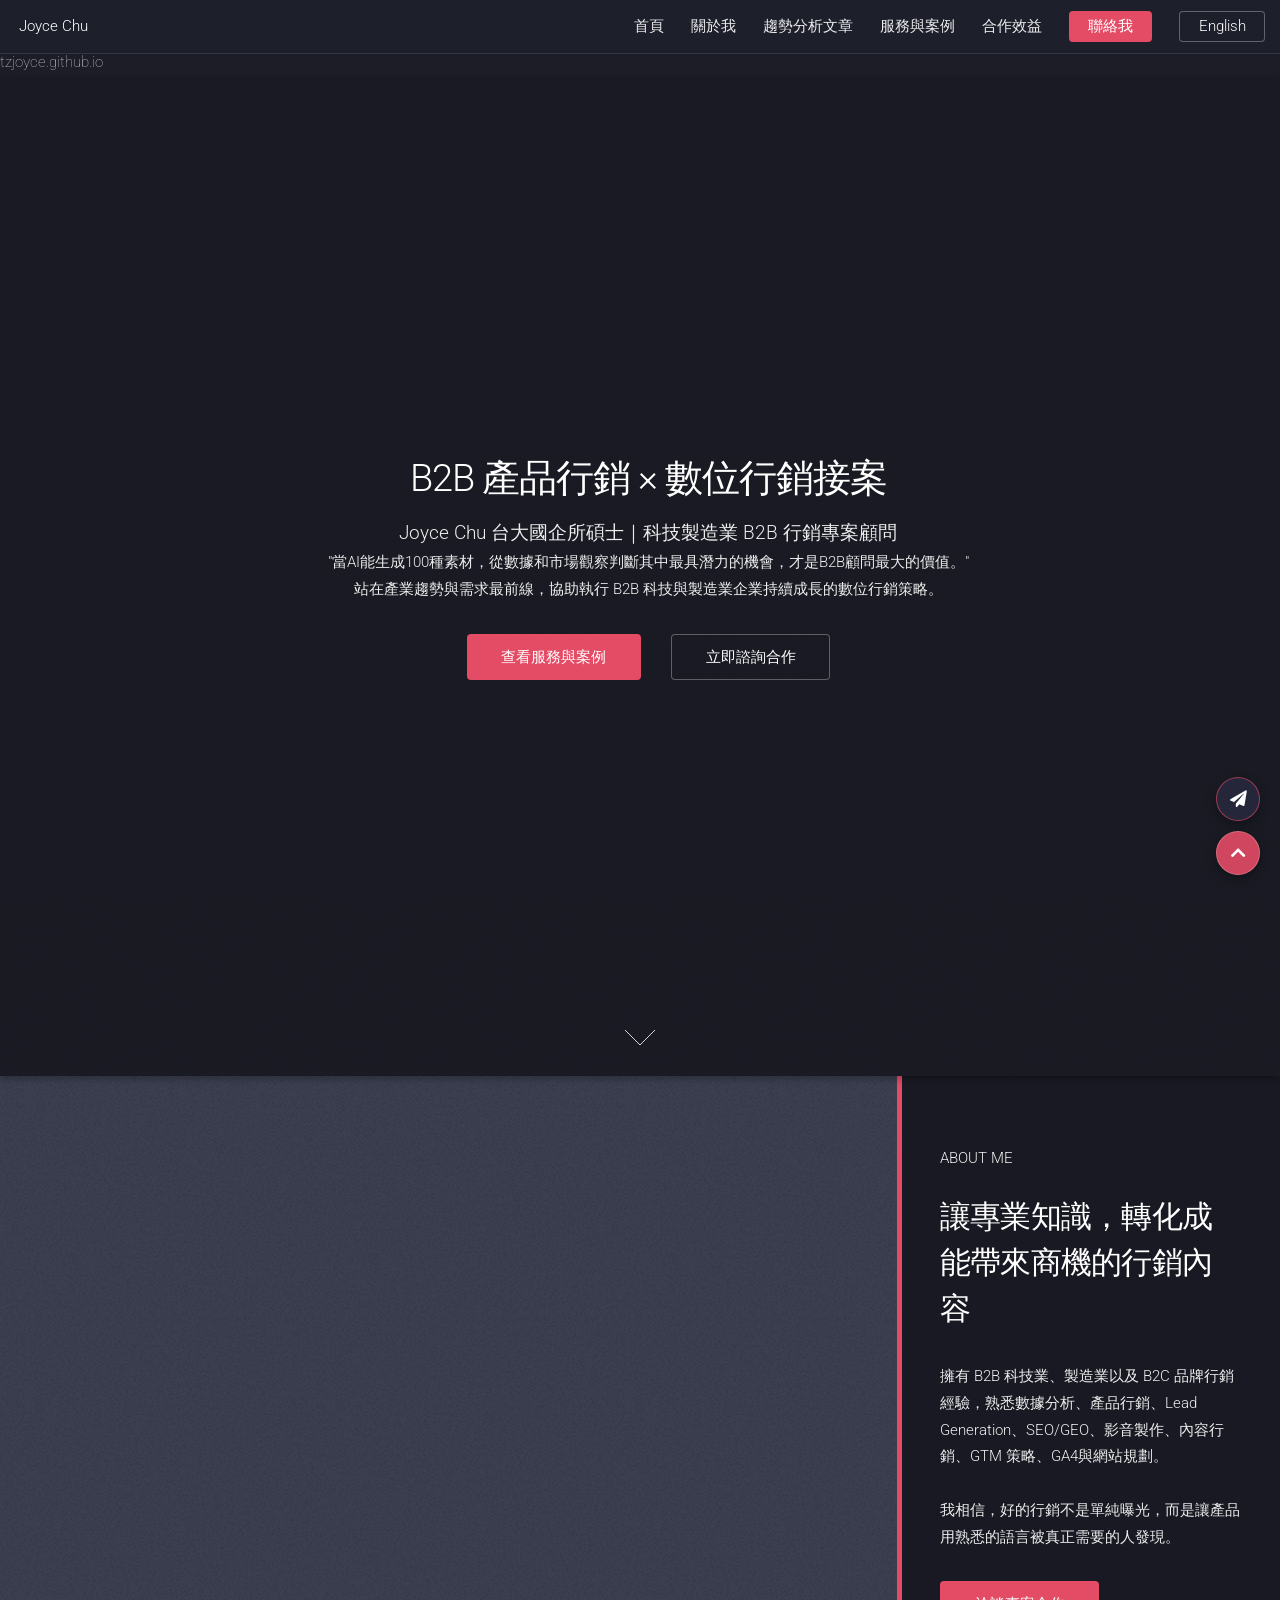
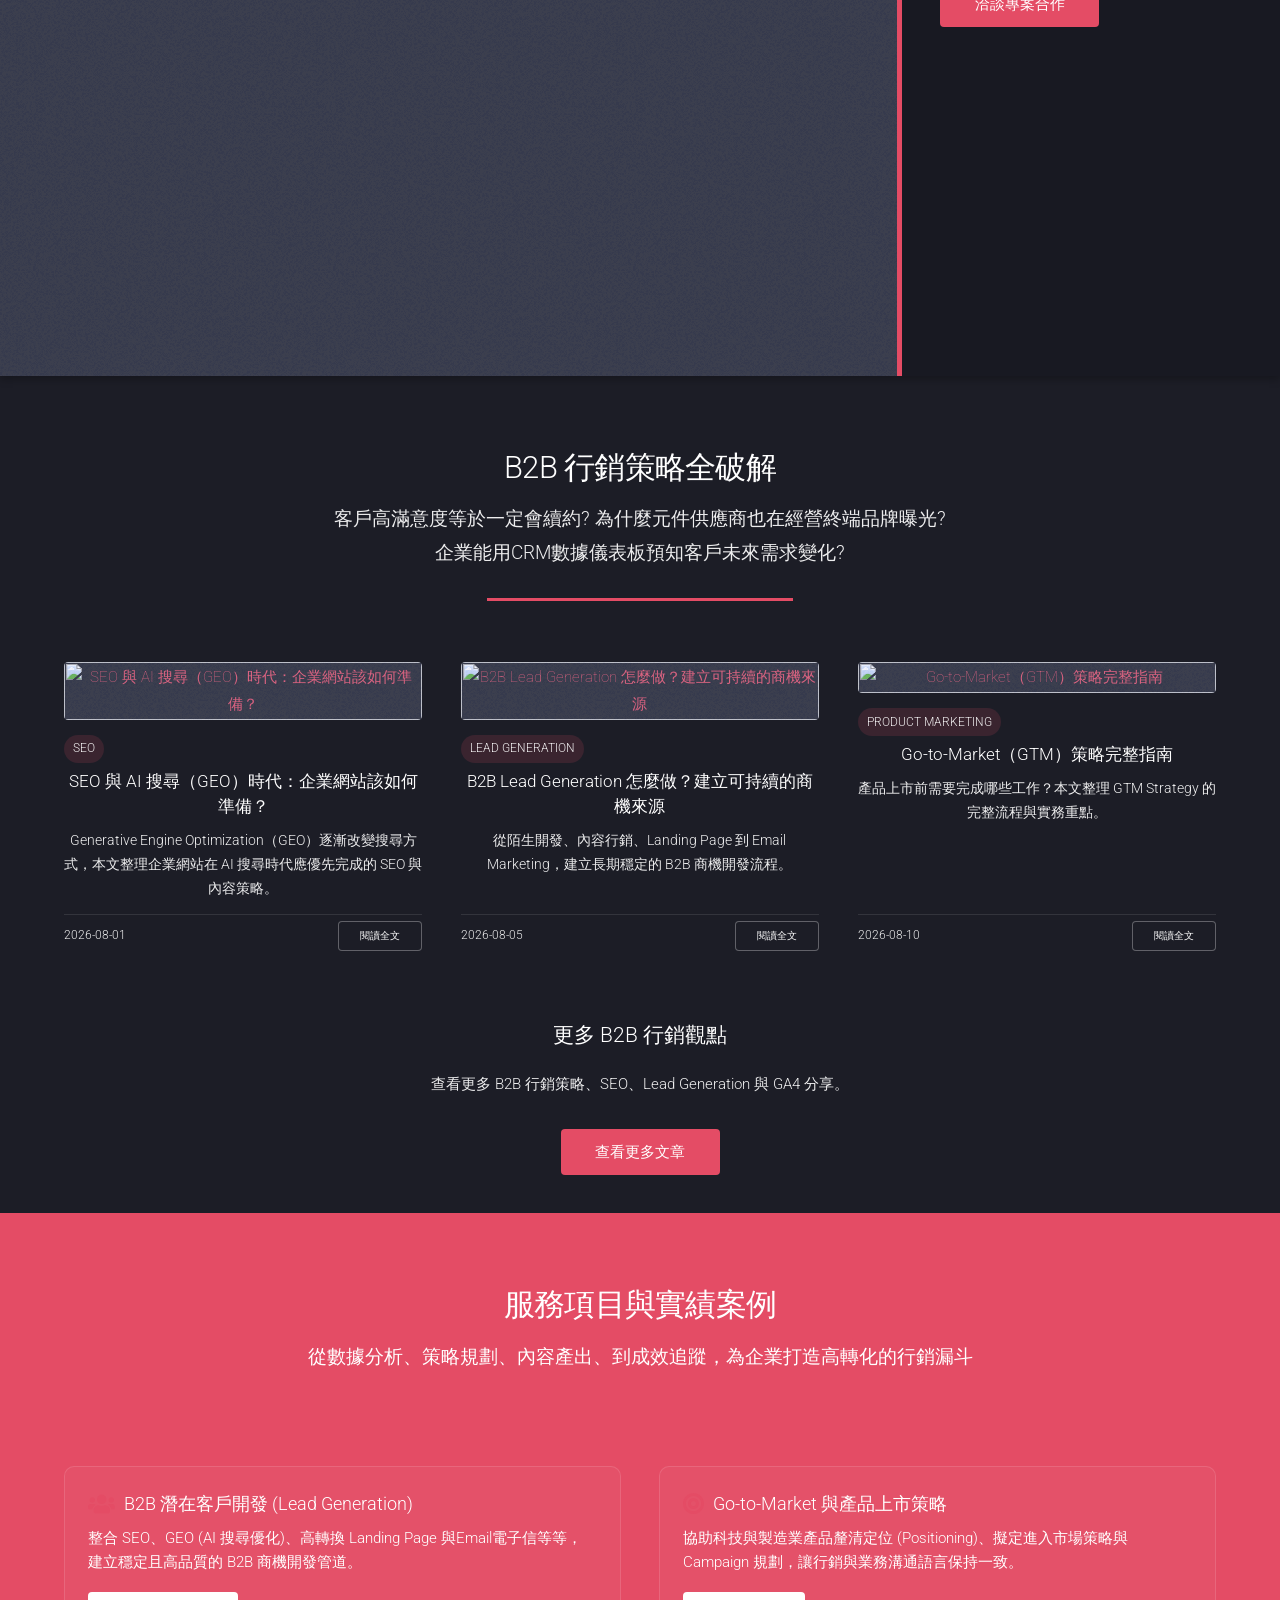
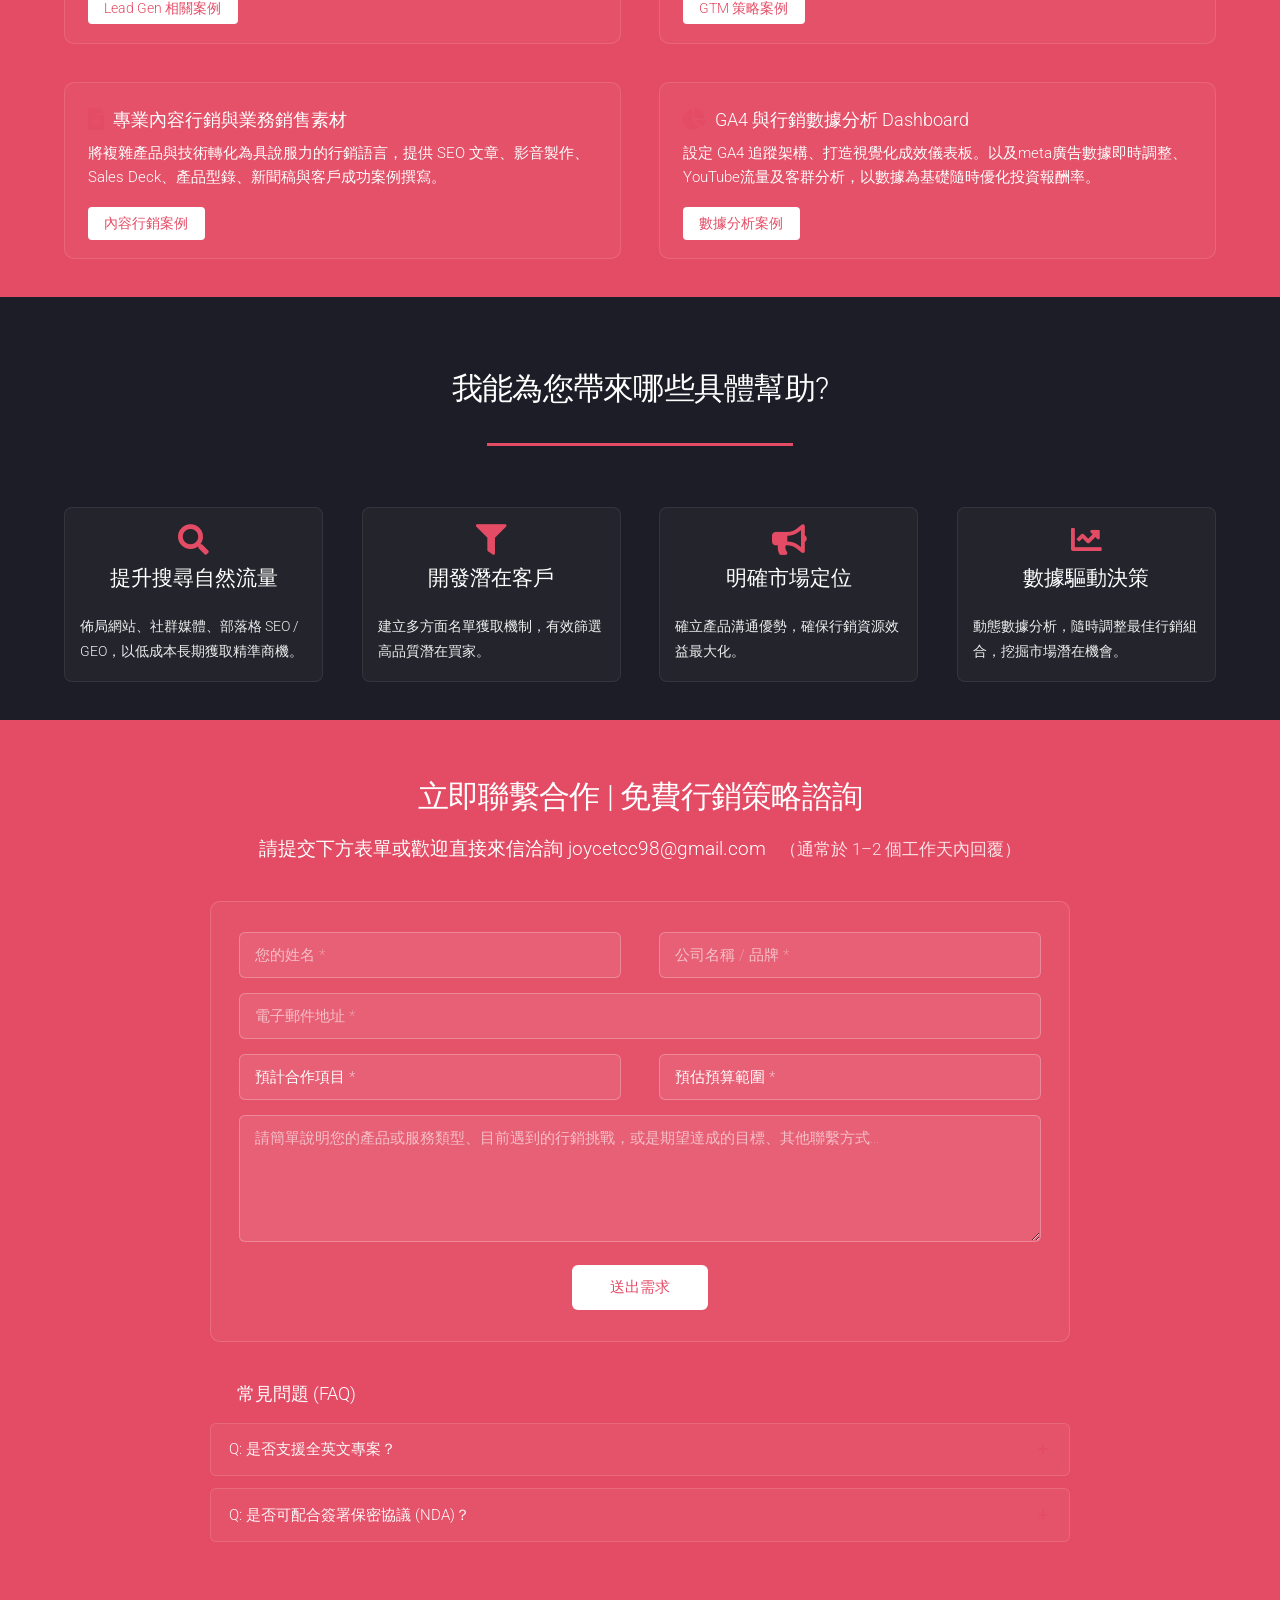
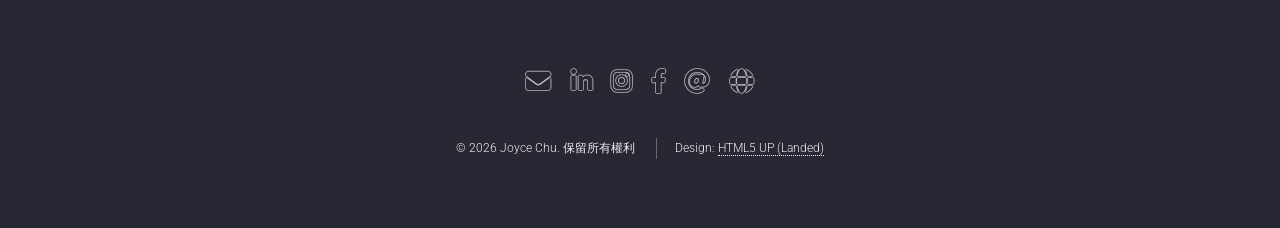
==== zh/index.html @ 7dc8539b "Change blog link text and comment description Updated navigation link text and comments in the HTML " ====
tzjoyce.github.io<!DOCTYPE HTML>
<!--
	Landed by HTML5 UP
	html5up.net | @ajlkn
	Free for personal and commercial use under the CCA 3.0 license (html5up.net/license)
-->
<html lang="zh-Hant">

<head>
	<title>Joyce Chu-B2B企業行銷接案｜Lead Generation 數位行銷｜SEO及GA數據分析</title>
	<meta charset="utf-8" />
	<meta name="viewport" content="width=device-width, initial-scale=1, user-scalable=no" />

	<!-- SEO -->
	<meta name="description" content="提供B2B企業行銷服務包含企業品牌行銷、產品數位行銷、數據分析、行銷策略顧問、專業影音製作、新聞稿撰寫、SEO、GEO(AI SEO)、內容行銷、潛在客戶開發、社群經營、廣告內容製作、Go-to-Market 策略等專案合作。"/>
	<meta name="keywords" content="B2B,企業行銷,B2B行銷,行銷接案,行銷發案,外包寫手,新聞稿撰寫,數位行銷,影音製作,品牌行銷,AI行銷,SEO,GEO,內容行銷,Lead Generation,潛在客戶開發,Go-to-Market,GTM,GA4,自由工作者"/>
	<meta name="author" content="Joyce Chu"/>
	<meta name="robots" content="index,follow"/>

	<!-- Canonical & Language -->
	<link rel="canonical" href="https://tzjoyce.github.io/zh/"/>
	<link rel="alternate" hreflang="zh-Hant" href="https://tzjoyce.github.io/zh/">
	<link rel="alternate" hreflang="en" href="https://tzjoyce.github.io/">
	<link rel="alternate" hreflang="x-default" href="https://tzjoyce.github.io/">

	<!-- Open Graph -->
	<meta property="og:type" content="website">
	<meta property="og:title" content="B2B企業行銷接案｜Joyce Chu">
	<meta property="og:description" content="多年B2B行銷經驗，協助科技與製造業企業透過SEO、內容行銷、Lead Generation及數據分析打造可持續成長策略。">
	<meta property="og:url" content="https://tzjoyce.github.io/zh/">
	<meta property="og:image" content="https://tzjoyce.github.io/images/og-image.jpg">
	<meta property="og:locale" content="zh_TW">

	<!-- Favicon -->
	<link rel="icon" type="image/png" href="../images/favicon.png">

	<!-- CSS -->
	<link rel="stylesheet" href="../assets/css/main.css" />
	<link rel="stylesheet" href="./blog/blog.css" />
	<noscript><link rel="stylesheet" href="../assets/css/noscript.css" /></noscript>

	<!-- 自訂樣式優化 -->
	<style>
		/* 1. Header & 手機版 TitleBar 固定置頂修復 */
		#header, #titleBar {
			position: fixed !important;
			top: 0 !important;
			left: 0 !important;
			width: 100% !important;
			z-index: 10000 !important;
			background: rgba(30, 32, 44, 0.96) !important;
			backdrop-filter: blur(8px);
			border-bottom: 1px solid rgba(255, 255, 255, 0.1);
		}
		body {
			padding-top: 3.2em;
		}

		/* 2. Hero (Banner) 頂部留白徹底修復與背景遮罩 */
		#banner {
			background-attachment: fixed;
			background-image: linear-gradient(rgba(30, 32, 44, 0.65), rgba(30, 32, 44, 0.65)), url('../images/banner.jpg');
			background-position: center center;
			background-size: cover;
			position: relative;
			padding: 3.5em 0 3em 0 !important;
			margin-top: 0 !important;
		}
		#banner .content {
			text-align: center !important;
			max-width: 900px;
			margin: 0 auto;
			position: relative;
			z-index: 2;
		}
		#banner .content header h2, 
		#banner .content header p, 
		#banner .content p {
			text-align: center !important;
		}
		#banner .actions {
			justify-content: center !important;
			display: flex;
			gap: 1em;
			margin-top: 1.5em;
		}

		/* 手機版 Hero 與按鈕適配 */
		@media screen and (max-width: 736px) {
			#banner {
				padding: 2.5em 1em 2em 1em !important;
				background-attachment: scroll;
			}
			#banner .actions {
				flex-direction: column;
				align-items: center;
				gap: 0.8em;
			}
			#banner .actions .button {
				width: 80% !important;
				max-width: 280px;
				padding: 0 1em !important;
				height: 2.8em !important;
				line-height: 2.8em !important;
				font-size: 0.9rem !important;
			}
		}

		/* 3. 服務案例卡片：維持緊湊佈局與原版質感 */
		.custom-service-card {
			background: rgba(255, 255, 255, 0.03);
			padding: 1.5em 1.5em 1.2em 1.5em;
			border-radius: 10px;
			border: 1px solid rgba(255, 255, 255, 0.12);
			height: 100%;
			display: flex;
			flex-direction: column;
			transition: transform 0.3s ease, border-color 0.3s ease, background 0.3s ease;
		}
		.custom-service-card:hover {
			border-color: rgba(228, 76, 101, 0.6);
			background: rgba(255, 255, 255, 0.06);
			transform: translateY(-3px);
		}
		.card-icon-header {
			display: flex;
			align-items: center;
			gap: 0.6em;
			margin-bottom: 0.5em;
		}
		.card-icon-header i {
			font-size: 1.4em;
			color: #e44c65;
		}
		.card-icon-header h3 {
			margin: 0;
			font-size: 1.2em;
			color: #ffffff;
		}
		.custom-service-card p {
			margin-bottom: 0.8em !important;
			font-size: 0.95em !important;
			line-height: 1.65 !important;
		}
		.custom-service-card .card-action-wrap {
			margin-top: auto;
			padding-top: 0.4em;
		}
		.custom-service-card .button.small {
			height: 2.4em !important;
			line-height: 2.4em !important;
			padding: 0 1.2em !important;
			font-size: 0.85rem !important;
			border-radius: 4px;
		}

		/* 合作效益卡片 */
		.outcome-item-card {
			padding: 1.2em 1em;
			border-radius: 8px;
			background: rgba(255, 255, 255, 0.03);
			border: 1px solid rgba(255, 255, 255, 0.08);
			height: 100%;
			transition: background 0.3s ease;
		}
		.outcome-item-card:hover {
			background: rgba(255, 255, 255, 0.06);
		}
		.outcome-item-card i.outcome-icon {
			font-size: 2em;
			color: #e44c65;
			display: inline-block;
			margin-bottom: 0.3em;
		}
		.outcome-item-card h3 {
			text-align: center; /* 標題維持置中 */
		}
		.outcome-item-card p {
			text-align: left !important; /* 說明文字改為靠左 */
			font-size: 0.9em !important;
			margin-bottom: 0 !important;
		}

		/* 4. 折衷方案：恢復原版字型質感，但提高白色對比度避免模糊 */
		p, li, span, small {
			color: rgba(255, 255, 255, 0.92) !important; /* 不失細緻度的清晰純白 */
			line-height: 1.75 !important;
			font-weight: 300 !important; /* 恢復原版優雅的纖細字體 */
		}

		/* 紅色區塊與按鈕內文 */
		.button.primary, 
		input[type="submit"].primary,
		.style2,
		.style2 p,
		.style2 li {
			color: #ffffff !important;
		}

		/* 表格與表單輸入框內文 */
		form input[type="text"],
		form input[type="email"],
		form select,
		form textarea,
		table td,
		table th {
			color: #ffffff !important;
			background: rgba(255, 255, 255, 0.08) !important;
			border: 1px solid rgba(255, 255, 255, 0.25) !important;
			font-size: 0.95rem !important;
			border-radius: 6px;
			padding: 0.6em 1em;
		}
		form input::placeholder,
		form textarea::placeholder {
			color: rgba(255, 255, 255, 0.6) !important;
		}
		form select option {
			background-color: #27293d !important;
			color: #ffffff !important;
		}

		@media screen and (max-width: 736px) {
			p, li {
				font-size: 0.98rem !important;
				color: rgba(255, 255, 255, 0.95) !important;
				line-height: 1.75 !important;
			}
		}

        /* 5. FAQ 手風琴樣式：問題細體，僅解答處獨佔「粗體」 */
		details.faq-accordion {
			background: rgba(255, 255, 255, 0.04);
			border: 1px solid rgba(255, 255, 255, 0.12);
			border-radius: 6px;
			margin-bottom: 0.8em;
			padding: 0.8em 1.2em;
			text-align: left;
			transition: background 0.3s ease;
		}
		details.faq-accordion[open] {
			background: rgba(255, 255, 255, 0.07);
			border-color: rgba(228, 76, 101, 0.5);
		}
		details.faq-accordion summary {
			font-weight: 300 !important; /* 修改點：改回 300 纖細體，保持優雅質感 */
			color: rgba(255, 255, 255, 0.95) !important;
			cursor: pointer;
			outline: none;
			list-style: none;
			display: flex;
			justify-content: space-between;
			align-items: center;
			font-size: 0.98em;
		}
		details.faq-accordion summary::-webkit-details-marker {
			display: none;
		}
		details.faq-accordion summary::after {
			content: "＋";
			color: #e44c65;
			font-weight: bold; /* 讓 ＋ 號維持清楚 */
			font-size: 1.1em;
			transition: transform 0.3s ease;
		}
		details.faq-accordion[open] summary::after {
			content: "－";
		}
		/* FAQ 解答：獨佔粗體與高清純白 */
		details.faq-accordion p {
			margin-top: 0.6em !important;
			margin-bottom: 0 !important;
			font-size: 0.93em !important;
			font-weight: 600 !important; /* 解答處維持粗體 */
			color: #ffffff !important; /* 完全純白加強對比 */
		}	

		/* 6. 浮動側邊按鈕 */
		.floating-btn-group {
			position: fixed;
			bottom: 25px;
			right: 20px;
			z-index: 9999;
			display: flex;
			flex-direction: column;
			gap: 10px;
		}
		.floating-btn {
			width: 44px;
			height: 44px;
			border-radius: 50%;
			background: rgba(228, 76, 101, 0.9);
			color: #ffffff !important;
			display: flex;
			align-items: center;
			justify-content: center;
			text-decoration: none !important;
			box-shadow: 0 4px 12px rgba(0, 0, 0, 0.3);
			transition: all 0.3s ease;
			border: 1px solid rgba(255, 255, 255, 0.2);
			font-size: 1.05rem;
		}
		.floating-btn:hover {
			background: #e44c65;
			transform: translateY(-3px);
			box-shadow: 0 6px 16px rgba(228, 76, 101, 0.5);
		}
		.floating-btn.contact-btn {
			background: rgba(39, 41, 61, 0.9);
			border-color: rgba(228, 76, 101, 0.6);
		}

		.form-submit-btn {
			height: 3em !important;
			line-height: 3em !important;
			padding: 0 2.5em !important;
			font-size: 0.95rem !important;
			border-radius: 6px !important;
		}
	</style>

	<!-- Schema -->
	<script type="application/ld+json">
	{
		"@context":"https://schema.org",
		"@type":"Person",
		"name":"Joyce Chu",
		"jobTitle":"B2B Digital Marketing Freelancer",
		"url":"https://tzjoyce.github.io",
		"sameAs":[
			"LinkedIn網址",
			"GitHub網址"
		],
		"knowsAbout":[
			"B2B Marketing", "Product Marketing", "SEO", "GEO", "Content Marketing", "Lead Generation", "Marketing Analytics", "Google Analytics 4", "Go-to-Market Strategy"
		]
	}
	</script>
</head>

<body class="is-preload landing">
	<div id="page-wrapper">

		<!-- 浮動側邊按鈕 (Top & 立即聯繫) -->
		<div class="floating-btn-group">
			<a href="#contact" class="floating-btn contact-btn scrolly" title="立即聯繫">
				<i class="icon solid fa-paper-plane"></i>
			</a>
			<a href="#banner" class="floating-btn scrolly" title="回到頂部">
				<i class="icon solid fa-chevron-up"></i>
			</a>
		</div>

		<!-- Header (固定置頂導覽列) -->
		<header id="header">
			<h1 id="logo"><a href="#banner">Joyce Chu</a></h1>
			<nav id="nav">
				<ul>
					<li><a href="#banner" class="scrolly">首頁</a></li>
					<li><a href="#about" class="scrolly">關於我</a></li>
					<li><a href="#blog" class="scrolly">趨勢分析文章</a></li>
					<li><a href="#services-portfolio" class="scrolly">服務與案例</a></li>
					<li><a href="#outcomes" class="scrolly">合作效益</a></li>
					<li><a href="#contact" class="scrolly button primary">聯絡我</a></li>
					<li><a href="../index.html" class="button alt">English</a></li>
				</ul>
			</nav>
		</header>

		<!-- Banner (Hero 區塊) -->
		<section id="banner">
			<div class="content">
				<header>
					<h2>B2B 產品行銷 × 數位行銷接案</h2>
					<p>Joyce Chu 台大國企所碩士｜科技製造業 B2B 行銷專案顧問</p>
				</header>
				<p>
					"當AI能生成100種素材，從數據和市場觀察判斷其中最具潛力的機會，才是B2B顧問最大的價值。"<br />
					站在產業趨勢與需求最前線，協助執行 B2B 科技與製造業企業持續成長的數位行銷策略。
				</p>
				<ul class="actions">
					<li><a href="#services-portfolio" class="button primary scrolly">查看服務與案例</a></li>
					<li><a href="#contact" class="button scrolly">立即諮詢合作</a></li>
				</ul>
			</div>
			<a href="#about" class="goto-next scrolly">Next</a>
		</section>

		<!-- 1. 關於我 (About) -->
		<section id="about" class="spotlight style1 right">
			<span class="image fit main"><img src="../images/pic01.jpg" alt="Joyce Chu" /></span>
			<div class="content">
				<header>
					<p>ABOUT ME</p>
					<h2>讓專業知識，轉化成能帶來商機的行銷內容</h2>
				</header>
				<p>
					擁有 B2B 科技業、製造業以及 B2C 品牌行銷經驗，熟悉數據分析、產品行銷、Lead Generation、SEO/GEO、影音製作、內容行銷、GTM 策略、GA4與網站規劃。<br /><br />
					我相信，好的行銷不是單純曝光，而是讓產品用熟悉的語言被真正需要的人發現。
				</p>
				<ul class="actions">
					<li><a href="#contact" class="button primary scrolly">洽談專案合作</a></li>
				</ul>
			</div>
		</section>

		<!-- 2. B2B 行銷策略全破解 (Blog / 趨勢分析文章) -->
		<section id="blog" class="wrapper style1 special fade-up">
			<div class="container">
				<header class="major">
					<h2>B2B 行銷策略全破解</h2>
					<p>客戶高滿意度等於一定會續約? 為什麼元件供應商也在經營終端品牌曝光? </br>
					   企業能用CRM數據儀表板預知客戶未來需求變化?</p>
				</header>
				<div class="row gtr-uniform" id="homepageBlog"></div>
			</div>
		</section>

		<!-- 3. 服務項目與作品案例 -->
		<section id="services-portfolio" class="wrapper style2 fade-up">
			<div class="container">
				<header class="major special">
					<h2>服務項目與實績案例</h2>
					<p>從數據分析、策略規劃、內容產出、到成效追蹤，為企業打造高轉化的行銷漏斗</p>
				</header>
				<div class="row gtr-uniform">
					
					<div class="col-6 col-12-medium">
						<div class="custom-service-card">
							<div class="card-icon-header">
								<i class="icon solid fa-users"></i>
								<h3><strong>B2B 潛在客戶開發 (Lead Generation)</strong></h3>
							</div>
							<p>整合 SEO、GEO (AI 搜尋優化)、高轉換 Landing Page 與Email電子信等等，建立穩定且高品質的 B2B 商機開發管道。</p>
							<div class="card-action-wrap">
								<a href="portfolio-lead-gen.html" target="_blank" class="button primary small">Lead Gen 相關案例</a>
							</div>
						</div>
					</div>

					<div class="col-6 col-12-medium">
						<div class="custom-service-card">
							<div class="card-icon-header">
								<i class="icon solid fa-bullseye"></i>
								<h3><strong>Go-to-Market 與產品上市策略</strong></h3>
							</div>
							<p>協助科技與製造業產品釐清定位 (Positioning)、擬定進入市場策略與 Campaign 規劃，讓行銷與業務溝通語言保持一致。</p>
							<div class="card-action-wrap">
								<a href="portfolio-gtm.html" target="_blank" class="button primary small">GTM 策略案例</a>
							</div>
						</div>
					</div>

					<div class="col-6 col-12-medium">
						<div class="custom-service-card">
							<div class="card-icon-header">
								<i class="icon solid fa-file-alt"></i>
								<h3><strong>專業內容行銷與業務銷售素材</strong></h3>
							</div>
							<p>將複雜產品與技術轉化為具說服力的行銷語言，提供 SEO 文章、影音製作、Sales Deck、產品型錄、新聞稿與客戶成功案例撰寫。</p>
							<div class="card-action-wrap">
								<a href="portfolio-content-marketing.html" target="_blank" class="button primary small">內容行銷案例</a>
							</div>
						</div>
					</div>

					<div class="col-6 col-12-medium">
						<div class="custom-service-card">
							<div class="card-icon-header">
								<i class="icon solid fa-chart-pie"></i>
								<h3><strong>GA4 與行銷數據分析 Dashboard</strong></h3>
							</div>
							<p>設定 GA4 追蹤架構、打造視覺化成效儀表板。以及meta廣告數據即時調整、YouTube流量及客群分析，以數據為基礎隨時優化投資報酬率。</p>
							<div class="card-action-wrap">
								<a href="portfolio-analytics.html" target="_blank" class="button primary small">數據分析案例</a>
							</div>
						</div>
					</div>

				</div>
			</div>
		</section>

		<!-- 4. 合作效益 -->
		<section id="outcomes" class="wrapper style1 special fade-up">
			<div class="container">
				<header class="major">
					<h2>我能為您帶來哪些具體幫助?</h2>
				</header>
				<div class="row gtr-uniform">
					<div class="col-3 col-6-medium col-12-xsmall">
						<div class="outcome-item-card">
							<i class="icon solid fa-search outcome-icon"></i>
							<h3>提升搜尋自然流量</h3>
							<p>佈局網站、社群媒體、部落格 SEO / GEO，以低成本長期獲取精準商機。</p>
						</div>
					</div>
					<div class="col-3 col-6-medium col-12-xsmall">
						<div class="outcome-item-card">
							<i class="icon solid fa-filter outcome-icon"></i>
							<h3>開發潛在客戶</h3>
							<p>建立多方面名單獲取機制，有效篩選高品質潛在買家。</p>
						</div>
					</div>
					<div class="col-3 col-6-medium col-12-xsmall">
						<div class="outcome-item-card">
							<i class="icon solid fa-bullhorn outcome-icon"></i>
							<h3>明確市場定位</h3>
							<p>確立產品溝通優勢，確保行銷資源效益最大化。</p>
						</div>
					</div>
					<div class="col-3 col-6-medium col-12-xsmall">
						<div class="outcome-item-card">
							<i class="icon solid fa-chart-line outcome-icon"></i>
							<h3>數據驅動決策</h3>
							<p>動態數據分析，隨時調整最佳行銷組合，挖掘市場潛在機會。</p>
						</div>
					</div>
				</div>
			</div>
		</section>

		<!-- 5. 聯絡我 (Contact) -->
		<section id="contact" class="wrapper style2 special fade-up" style="padding: 3.5em 0 3em 0;">
			<div class="container" style="max-width: 860px;">
				<header class="major" style="margin-bottom: 1.5em;">
					<h2>立即聯繫合作 | 免費行銷策略諮詢</h2>
					<p style="margin-bottom: 0.5em;">
						請提交下方表單或歡迎直接來信洽詢 joycetcc98@gmail.com</a>
						<span style="font-size: 0.88em; opacity: 0.9; display: inline-block; margin-left: 0.5em;">（通常於 1–2 個工作天內回覆）</span>
					</p>
				</header>

				<!-- 主要表單區域 -->
				<div class="box" style="background: rgba(255, 255, 255, 0.04); border: 1px solid rgba(255, 255, 255, 0.15); padding: 2em 1.8em; border-radius: 10px; text-align: left; margin-bottom: 2.5em;">
					
					<form action="https://formspree.io/f/maeweleq" method="POST">
						<input type="hidden" name="_next" value="https://tzjoyce.github.io/zh/thank-you.html">
						<input type="hidden" name="_subject" value="Website Inquiry - Joyce Chu">
						<input type="text" name="_gotcha" style="display:none">

						<div class="row gtr-uniform" style="margin-top: -1em;">
							
							<div class="col-6 col-12-xsmall" style="padding-top: 1em;">
								<input type="text" name="name" id="name" placeholder="您的姓名 *" required />
							</div>
							<div class="col-6 col-12-xsmall" style="padding-top: 1em;">
								<input type="text" name="Company" id="Company" placeholder="公司名稱 / 品牌 *" required />
							</div>
							<div class="col-12" style="padding-top: 1em;">
								<input type="email" name="email" id="email" placeholder="電子郵件地址 *" required />
							</div>

							<div class="col-6 col-12-xsmall" style="padding-top: 1em;">
								<select name="project_type" id="project_type" required>
									<option value="" selected disabled>預計合作項目 *</option>
									<option value="Lead Generation">潛在客戶開發 (Lead Generation)</option>
									<option value="Go-to-Market">新產品上市規劃 (Go-to-Market)</option>
									<option value="SEO/GEO">SEO / GEO 搜尋引擎優化</option>
									<option value="Content Marketing">內容行銷與銷售素材撰寫</option>
									<option value="Marketing Analytics">GA4 與數據成效分析 Dashboard</option>
									<option value="Other">其他專案諮詢 / 長期顧問</option>
								</select>
							</div>
							<div class="col-6 col-12-xsmall" style="padding-top: 1em;">
								<select name="budget" id="budget" required>
									<option value="" selected disabled>預估預算範圍 *</option>
									<option value="Under 3000">TWD 3,000 元以下</option>
									<option value="3000-8000">TWD 3,000–8,000 元</option>
									<option value="8000-20000">TWD 8,000–20,000 元</option>
									<option value="20000-50000">TWD 20,000–50,000 元</option>
									<option value="50000+">TWD 50,000 元以上</option>
									<option value="Discuss">彈性 / 再討論</option>
								</select>
							</div>

							<div class="col-12" style="padding-top: 1em;">
								<textarea name="Project_Description" id="Project_Description" placeholder="請簡單說明您的產品或服務類型、目前遇到的行銷挑戰，或是期望達成的目標、其他聯繫方式..." rows="4"></textarea>
							</div>

							<div class="col-12" style="text-align: center; padding-top: 1.5em;">
								<ul class="actions special" style="justify-content: center; margin: 0;">
									<li><input type="submit" value="送出需求" class="primary form-submit-btn" /></li>
								</ul>
							</div>

						</div>
					</form>

				</div>

				<!-- FAQ 常見問題 -->
				<div style="text-align: left; max-width: 860px; margin: 0 auto;">
					<h3 style="color: #ffffff; font-size: 1.2em; margin-bottom: 0.8em; display: flex; align-items: center; gap: 0.5em;">
						<i class="icon solid fa-question-circle" style="color: #e44c65;"></i> 常見問題 (FAQ)
					</h3>
					<details class="faq-accordion">
						<summary>Q: 是否支援全英文專案？</summary>
						<p>可以，包含英文網站內容撰寫、跨境 SEO 佈局與英文 Sales Deck、產品型錄製作等。</p>
					</details>
					<details class="faq-accordion">
						<summary>Q: 是否可配合簽署保密協議 (NDA)？</summary>
						<p>可以，企業專案合作皆可配合簽署標準保密條款，保障商業資料與機密安全。</p>
					</details>
				</div>

			</div>
		</section>

		<!-- Footer -->
		<footer id="footer">
			<ul class="icons">
				<li><a href="mailto:joycetcc98@gmail.com" class="icon solid alt fa-envelope"><span class="label">Email</span></a></li>
				<li><a href="https://linkedin.com/in/joyce" class="icon brands alt fa-linkedin-in" target="_blank" rel="noopener noreferrer"><span class="label">LinkedIn</span></a></li>
				<li><a href="https://instagram.com/" class="icon brands alt fa-instagram" target="_blank" rel="noopener noreferrer"><span class="label">Instagram</span></a></li>
				<li><a href="https://facebook.com/" class="icon brands alt fa-facebook-f" target="_blank" rel="noopener noreferrer"><span class="label">Facebook</span></a></li>
				<li><a href="https://threads.net/" class="icon solid alt fa-at" target="_blank" rel="noopener noreferrer"><span class="label">Threads</span></a></li>
				<li><a href="https://tzjoyce.github.io/zh/" class="icon solid alt fa-globe" target="_blank" rel="noopener noreferrer"><span class="label">Official Website</span></a></li>
			</ul>
			<ul class="copyright">
				<li>&copy; 2026 Joyce Chu. 保留所有權利</li>
				<li>Design: <a href="https://html5up.net">HTML5 UP (Landed)</a></li>
			</ul>
		</footer>

	</div>

	<!-- Scripts -->
	<script src="../assets/js/jquery.min.js"></script>
	<script src="../assets/js/jquery.scrollex.min.js"></script>
	<script src="../assets/js/jquery.scrolly.min.js"></script>
	<script src="../assets/js/browser.min.js"></script>
	<script src="../assets/js/breakpoints.min.js"></script>
	<script src="../assets/js/util.js"></script>
	<script src="../assets/js/main.js"></script>

	<!-- 自訂部落格功能 -->
	<script src="./blog/blog-data.js"></script>
	<script src="./blog/homepage-blog.js"></script>

	<!-- 自動置頂防空白腳本 -->
	<script>
		if ('scrollRestoration' in history) {
			history.scrollRestoration = 'manual';
		}
		window.scrollTo(0, 0);
	</script>

</body>
</html>
---- assets/css/main.css ----
@import url("fontawesome-all.min.css");
@import url("https://fonts.googleapis.com/css?family=Roboto:100,300,100italic,300italic");

/*
	Landed by HTML5 UP
	html5up.net | @ajlkn
	Free for personal and commercial use under the CCA 3.0 license (html5up.net/license)
*/

html, body, div, span, applet, object,
iframe, h1, h2, h3, h4, h5, h6, p, blockquote,
pre, a, abbr, acronym, address, big, cite,
code, del, dfn, em, img, ins, kbd, q, s, samp,
small, strike, strong, sub, sup, tt, var, b,
u, i, center, dl, dt, dd, ol, ul, li, fieldset,
form, label, legend, table, caption, tbody,
tfoot, thead, tr, th, td, article, aside,
canvas, details, embed, figure, figcaption,
footer, header, hgroup, menu, nav, output, ruby,
section, summary, time, mark, audio, video {
	margin: 0;
	padding: 0;
	border: 0;
	font-size: 100%;
	font: inherit;
	vertical-align: baseline;}

article, aside, details, figcaption, figure,
footer, header, hgroup, menu, nav, section {
	display: block;}

body {
	line-height: 1;
}

ol, ul {
	list-style: none;
}

blockquote, q {
	quotes: none;
}

	blockquote:before, blockquote:after, q:before, q:after {
		content: '';
		content: none;
	}

table {
	border-collapse: collapse;
	border-spacing: 0;
}

body {
	-webkit-text-size-adjust: none;
}

mark {
	background-color: transparent;
	color: inherit;
}

input::-moz-focus-inner {
	border: 0;
	padding: 0;
}

input, select, textarea {
	-moz-appearance: none;
	-webkit-appearance: none;
	-ms-appearance: none;
	appearance: none;
}

/* Basic */

	html {
		box-sizing: border-box;
	}

	*, *:before, *:after {
		box-sizing: inherit;
	}

	html, body {
		background: #1c1d26;
	}

	body.is-preload *, body.is-preload *:before, body.is-preload *:after {
		-moz-animation: none !important;
		-webkit-animation: none !important;
		-ms-animation: none !important;
		animation: none !important;
		-moz-transition: none !important;
		-webkit-transition: none !important;
		-ms-transition: none !important;
		transition: none !important;
	}

	body, input, select, textarea {
		color: rgba(255, 255, 255, 0.75);
		font-family: "Roboto", Helvetica, sans-serif;
		font-size: 15pt;
		font-weight: 100;
		line-height: 1.75em;
	}

	a {
		-moz-transition: border-color 0.2s ease-in-out, color 0.2s ease-in-out;
		-webkit-transition: border-color 0.2s ease-in-out, color 0.2s ease-in-out;
		-ms-transition: border-color 0.2s ease-in-out, color 0.2s ease-in-out;
		transition: border-color 0.2s ease-in-out, color 0.2s ease-in-out;
		border-bottom: dotted 1px;
		color: #e44c65;
		text-decoration: none;
	}

		a:hover {
			color: #e44c65 !important;
			border-bottom-color: transparent;
		}

	strong, b {
		color: #ffffff;
		font-weight: 300;
	}

	em, i {
		font-style: italic;
	}

	p {
		margin: 0 0 2em 0;
	}

	h1, h2, h3, h4, h5, h6 {
		color: #ffffff;
		font-weight: 300;
		line-height: 1em;
		margin: 0 0 1em 0;
	}

		h1 a, h2 a, h3 a, h4 a, h5 a, h6 a {
			color: inherit;
			border: 0;
		}

	h2 {
		font-size: 2em;
		line-height: 1.5em;
		letter-spacing: -0.025em;
	}

	h3 {
		font-size: 1.35em;
		line-height: 1.5em;
	}

	h4 {
		font-size: 1.1em;
		line-height: 1.5em;
	}

	h5 {
		font-size: 0.9em;
		line-height: 1.5em;
	}

	h6 {
		font-size: 0.7em;
		line-height: 1.5em;
	}

	sub {
		font-size: 0.8em;
		position: relative;
		top: 0.5em;
	}

	sup {
		font-size: 0.8em;
		position: relative;
		top: -0.5em;
	}

	hr {
		border: 0;
		border-bottom: solid 1px rgba(255, 255, 255, 0.3);
		margin: 3em 0;
	}

		hr.major {
			margin: 4em 0;
		}

	blockquote {
		border-left: solid 4px rgba(255, 255, 255, 0.3);
		font-style: italic;
		margin: 0 0 2em 0;
		padding: 0.5em 0 0.5em 2em;
	}

	code {
		background: rgba(255, 255, 255, 0.075);
		border-radius: 4px;
		font-family: "Courier New", monospace;
		font-size: 0.9em;
		margin: 0 0.25em;
		padding: 0.25em 0.65em;
	}

	pre {
		-webkit-overflow-scrolling: touch;
		font-family: "Courier New", monospace;
		font-size: 0.9em;
		margin: 0 0 2em 0;
	}

		pre code {
			display: block;
			line-height: 1.75em;
			padding: 1em 1.5em;
			overflow-x: auto;
		}

	.align-left {
		text-align: left;
	}

	.align-center {
		text-align: center;
	}

	.align-right {
		text-align: right;
	}

/* Loader */

	@-moz-keyframes spinner-show {
		0% {
			opacity: 0;
		}

		100% {
			opacity: 1;
		}
	}

	@-webkit-keyframes spinner-show {
		0% {
			opacity: 0;
		}

		100% {
			opacity: 1;
		}
	}

	@-ms-keyframes spinner-show {
		0% {
			opacity: 0;
		}

		100% {
			opacity: 1;
		}
	}

	@keyframes spinner-show {
		0% {
			opacity: 0;
		}

		100% {
			opacity: 1;
		}
	}

	@-moz-keyframes spinner-hide {
		0% {
			color: rgba(255, 255, 255, 0.15);
			z-index: 100001;
			-moz-transform: scale(1) rotate(0deg);
			-webkit-transform: scale(1) rotate(0deg);
			-ms-transform: scale(1) rotate(0deg);
			transform: scale(1) rotate(0deg);
		}

		99% {
			color: #1c1d26;
			z-index: 100001;
			-moz-transform: scale(0.5) rotate(360deg);
			-webkit-transform: scale(0.5) rotate(360deg);
			-ms-transform: scale(0.5) rotate(360deg);
			transform: scale(0.5) rotate(360deg);
		}

		100% {
			color: #1c1d26;
			z-index: -1;
			-moz-transform: scale(0.5) rotate(360deg);
			-webkit-transform: scale(0.5) rotate(360deg);
			-ms-transform: scale(0.5) rotate(360deg);
			transform: scale(0.5) rotate(360deg);
		}
	}

	@-webkit-keyframes spinner-hide {
		0% {
			color: rgba(255, 255, 255, 0.15);
			z-index: 100001;
			-moz-transform: scale(1) rotate(0deg);
			-webkit-transform: scale(1) rotate(0deg);
			-ms-transform: scale(1) rotate(0deg);
			transform: scale(1) rotate(0deg);
		}

		99% {
			color: #1c1d26;
			z-index: 100001;
			-moz-transform: scale(0.5) rotate(360deg);
			-webkit-transform: scale(0.5) rotate(360deg);
			-ms-transform: scale(0.5) rotate(360deg);
			transform: scale(0.5) rotate(360deg);
		}

		100% {
			color: #1c1d26;
			z-index: -1;
			-moz-transform: scale(0.5) rotate(360deg);
			-webkit-transform: scale(0.5) rotate(360deg);
			-ms-transform: scale(0.5) rotate(360deg);
			transform: scale(0.5) rotate(360deg);
		}
	}

	@-ms-keyframes spinner-hide {
		0% {
			color: rgba(255, 255, 255, 0.15);
			z-index: 100001;
			-moz-transform: scale(1) rotate(0deg);
			-webkit-transform: scale(1) rotate(0deg);
			-ms-transform: scale(1) rotate(0deg);
			transform: scale(1) rotate(0deg);
		}

		99% {
			color: #1c1d26;
			z-index: 100001;
			-moz-transform: scale(0.5) rotate(360deg);
			-webkit-transform: scale(0.5) rotate(360deg);
			-ms-transform: scale(0.5) rotate(360deg);
			transform: scale(0.5) rotate(360deg);
		}

		100% {
			color: #1c1d26;
			z-index: -1;
			-moz-transform: scale(0.5) rotate(360deg);
			-webkit-transform: scale(0.5) rotate(360deg);
			-ms-transform: scale(0.5) rotate(360deg);
			transform: scale(0.5) rotate(360deg);
		}
	}

	@keyframes spinner-hide {
		0% {
			color: rgba(255, 255, 255, 0.15);
			z-index: 100001;
			-moz-transform: scale(1) rotate(0deg);
			-webkit-transform: scale(1) rotate(0deg);
			-ms-transform: scale(1) rotate(0deg);
			transform: scale(1) rotate(0deg);
		}

		99% {
			color: #1c1d26;
			z-index: 100001;
			-moz-transform: scale(0.5) rotate(360deg);
			-webkit-transform: scale(0.5) rotate(360deg);
			-ms-transform: scale(0.5) rotate(360deg);
			transform: scale(0.5) rotate(360deg);
		}

		100% {
			color: #1c1d26;
			z-index: -1;
			-moz-transform: scale(0.5) rotate(360deg);
			-webkit-transform: scale(0.5) rotate(360deg);
			-ms-transform: scale(0.5) rotate(360deg);
			transform: scale(0.5) rotate(360deg);
		}
	}

	@-moz-keyframes spinner-rotate {
		0% {
			-moz-transform: scale(1) rotate(0deg);
			-webkit-transform: scale(1) rotate(0deg);
			-ms-transform: scale(1) rotate(0deg);
			transform: scale(1) rotate(0deg);
		}

		100% {
			-moz-transform: scale(1) rotate(360deg);
			-webkit-transform: scale(1) rotate(360deg);
			-ms-transform: scale(1) rotate(360deg);
			transform: scale(1) rotate(360deg);
		}
	}

	@-webkit-keyframes spinner-rotate {
		0% {
			-moz-transform: scale(1) rotate(0deg);
			-webkit-transform: scale(1) rotate(0deg);
			-ms-transform: scale(1) rotate(0deg);
			transform: scale(1) rotate(0deg);
		}

		100% {
			-moz-transform: scale(1) rotate(360deg);
			-webkit-transform: scale(1) rotate(360deg);
			-ms-transform: scale(1) rotate(360deg);
			transform: scale(1) rotate(360deg);
		}
	}

	@-ms-keyframes spinner-rotate {
		0% {
			-moz-transform: scale(1) rotate(0deg);
			-webkit-transform: scale(1) rotate(0deg);
			-ms-transform: scale(1) rotate(0deg);
			transform: scale(1) rotate(0deg);
		}

		100% {
			-moz-transform: scale(1) rotate(360deg);
			-webkit-transform: scale(1) rotate(360deg);
			-ms-transform: scale(1) rotate(360deg);
			transform: scale(1) rotate(360deg);
		}
	}

	@keyframes spinner-rotate {
		0% {
			-moz-transform: scale(1) rotate(0deg);
			-webkit-transform: scale(1) rotate(0deg);
			-ms-transform: scale(1) rotate(0deg);
			transform: scale(1) rotate(0deg);
		}

		100% {
			-moz-transform: scale(1) rotate(360deg);
			-webkit-transform: scale(1) rotate(360deg);
			-ms-transform: scale(1) rotate(360deg);
			transform: scale(1) rotate(360deg);
		}
	}

	@-moz-keyframes overlay-hide {
		0% {
			opacity: 1;
			z-index: 100000;
		}

		15% {
			opacity: 1;
			z-index: 100000;
		}

		99% {
			opacity: 0;
			z-index: 100000;
		}

		100% {
			opacity: 0;
			z-index: -1;
		}
	}

	@-webkit-keyframes overlay-hide {
		0% {
			opacity: 1;
			z-index: 100000;
		}

		15% {
			opacity: 1;
			z-index: 100000;
		}

		99% {
			opacity: 0;
			z-index: 100000;
		}

		100% {
			opacity: 0;
			z-index: -1;
		}
	}

	@-ms-keyframes overlay-hide {
		0% {
			opacity: 1;
			z-index: 100000;
		}

		15% {
			opacity: 1;
			z-index: 100000;
		}

		99% {
			opacity: 0;
			z-index: 100000;
		}

		100% {
			opacity: 0;
			z-index: -1;
		}
	}

	@keyframes overlay-hide {
		0% {
			opacity: 1;
			z-index: 100000;
		}

		15% {
			opacity: 1;
			z-index: 100000;
		}

		99% {
			opacity: 0;
			z-index: 100000;
		}

		100% {
			opacity: 0;
			z-index: -1;
		}
	}

	body.landing {
		text-decoration: none;
	}

		body.landing:before {
			-moz-osx-font-smoothing: grayscale;
			-webkit-font-smoothing: antialiased;
			display: inline-block;
			font-style: normal;
			font-variant: normal;
			text-rendering: auto;
			line-height: 1;
			text-transform: none !important;
			font-family: 'Font Awesome 5 Free';
			font-weight: 900;
		}

		body.landing:before {
			-moz-animation: spinner-show 1.5s 1 0.25s ease forwards, spinner-hide 0.25s ease-in-out forwards !important;
			-webkit-animation: spinner-show 1.5s 1 0.25s ease forwards, spinner-hide 0.25s ease-in-out forwards !important;
			-ms-animation: spinner-show 1.5s 1 0.25s ease forwards, spinner-hide 0.25s ease-in-out forwards !important;
			animation: spinner-show 1.5s 1 0.25s ease forwards, spinner-hide 0.25s ease-in-out forwards !important;
			-moz-transform-origin: 50% 50%;
			-webkit-transform-origin: 50% 50%;
			-ms-transform-origin: 50% 50%;
			transform-origin: 50% 50%;
			color: rgba(255, 255, 255, 0.15);
			content: '\f1ce';
			cursor: default;
			display: block;
			font-size: 2em;
			height: 2em;
			left: 50%;
			line-height: 2em;
			margin: -1em 0 0 -1em;
			opacity: 0;
			position: fixed;
			text-align: center;
			top: 50%;
			width: 2em;
			z-index: -1;
		}

		body.landing:after {
			-moz-animation: overlay-hide 1.5s ease-in forwards !important;
			-webkit-animation: overlay-hide 1.5s ease-in forwards !important;
			-ms-animation: overlay-hide 1.5s ease-in forwards !important;
			animation: overlay-hide 1.5s ease-in forwards !important;
			background: #1c1d26;
			content: '';
			display: block;
			height: 100%;
			left: 0;
			opacity: 0;
			position: fixed;
			top: 0;
			width: 100%;
			z-index: -1;
		}

		body.landing.is-preload:before {
			-moz-animation: spinner-show 1.5s 1 0.25s ease forwards, spinner-rotate 0.75s infinite linear !important;
			-webkit-animation: spinner-show 1.5s 1 0.25s ease forwards, spinner-rotate 0.75s infinite linear !important;
			-ms-animation: spinner-show 1.5s 1 0.25s ease forwards, spinner-rotate 0.75s infinite linear !important;
			animation: spinner-show 1.5s 1 0.25s ease forwards, spinner-rotate 0.75s infinite linear !important;
			z-index: 100001;
		}

		body.landing.is-preload:after {
			-moz-animation: none !important;
			-webkit-animation: none !important;
			-ms-animation: none !important;
			animation: none !important;
			opacity: 1;
			z-index: 100000;
		}

	@media (-webkit-min-device-pixel-ratio: 2) {

		body.landing:before {
			line-height: 2.025em;
		}

	}

/* Container */

	.container {
		margin: 0 auto;
		max-width: calc(100% - 4em);
		width: 70em;
	}

		.container.xsmall {
			width: 17.5em;
		}

		.container.small {
			width: 35em;
		}

		.container.medium {
			width: 52.5em;
		}

		.container.large {
			width: 87.5em;
		}

		.container.xlarge {
			width: 105em;
		}

		.container.max {
			width: 100%;
		}

		@media screen and (max-width: 1280px) {

			.container {
				width: 90%;
				max-width: 100%;
			}

		}

		@media screen and (max-width: 980px) {

			.container {
				width: 100% !important;
			}

		}

/* Row */

	.row {
		display: flex;
		flex-wrap: wrap;
		box-sizing: border-box;
		align-items: stretch;
	}

		.row > * {
			box-sizing: border-box;
		}

		.row.gtr-uniform > * > :last-child {
			margin-bottom: 0;
		}

		.row.aln-left {
			justify-content: flex-start;
		}

		.row.aln-center {
			justify-content: center;
		}

		.row.aln-right {
			justify-content: flex-end;
		}

		.row.aln-top {
			align-items: flex-start;
		}

		.row.aln-middle {
			align-items: center;
		}

		.row.aln-bottom {
			align-items: flex-end;
		}

		.row > .imp {
			order: -1;
		}

		.row > .col-1 {
			width: 8.33333%;
		}

		.row > .off-1 {
			margin-left: 8.33333%;
		}

		.row > .col-2 {
			width: 16.66667%;
		}

		.row > .off-2 {
			margin-left: 16.66667%;
		}

		.row > .col-3 {
			width: 25%;
		}

		.row > .off-3 {
			margin-left: 25%;
		}

		.row > .col-4 {
			width: 33.33333%;
		}

		.row > .off-4 {
			margin-left: 33.33333%;
		}

		.row > .col-5 {
			width: 41.66667%;
		}

		.row > .off-5 {
			margin-left: 41.66667%;
		}

		.row > .col-6 {
			width: 50%;
		}

		.row > .off-6 {
			margin-left: 50%;
		}

		.row > .col-7 {
			width: 58.33333%;
		}

		.row > .off-7 {
			margin-left: 58.33333%;
		}

		.row > .col-8 {
			width: 66.66667%;
		}

		.row > .off-8 {
			margin-left: 66.66667%;
		}

		.row > .col-9 {
			width: 75%;
		}

		.row > .off-9 {
			margin-left: 75%;
		}

		.row > .col-10 {
			width: 83.33333%;
		}

		.row > .off-10 {
			margin-left: 83.33333%;
		}

		.row > .col-11 {
			width: 91.66667%;
		}

		.row > .off-11 {
			margin-left: 91.66667%;
		}

		.row > .col-12 {
			width: 100%;
		}

		.row > .off-12 {
			margin-left: 100%;
		}

		.row.gtr-0 {
			margin-top: 0;
			margin-left: 0em;
		}

			.row.gtr-0 > * {
				padding: 0 0 0 0em;
			}

			.row.gtr-0.gtr-uniform {
				margin-top: 0em;
			}

				.row.gtr-0.gtr-uniform > * {
					padding-top: 0em;
				}

		.row.gtr-25 {
			margin-top: 0;
			margin-left: -0.625em;
		}

			.row.gtr-25 > * {
				padding: 0 0 0 0.625em;
			}

			.row.gtr-25.gtr-uniform {
				margin-top: -0.625em;
			}

				.row.gtr-25.gtr-uniform > * {
					padding-top: 0.625em;
				}

		.row.gtr-50 {
			margin-top: 0;
			margin-left: -1.25em;
		}

			.row.gtr-50 > * {
				padding: 0 0 0 1.25em;
			}

			.row.gtr-50.gtr-uniform {
				margin-top: -1.25em;
			}

				.row.gtr-50.gtr-uniform > * {
					padding-top: 1.25em;
				}

		.row {
			margin-top: 0;
			margin-left: -2.5em;
		}

			.row > * {
				padding: 0 0 0 2.5em;
			}

			.row.gtr-uniform {
				margin-top: -2.5em;
			}

				.row.gtr-uniform > * {
					padding-top: 2.5em;
				}

		.row.gtr-150 {
			margin-top: 0;
			margin-left: -3.75em;
		}

			.row.gtr-150 > * {
				padding: 0 0 0 3.75em;
			}

			.row.gtr-150.gtr-uniform {
				margin-top: -3.75em;
			}

				.row.gtr-150.gtr-uniform > * {
					padding-top: 3.75em;
				}

		.row.gtr-200 {
			margin-top: 0;
			margin-left: -5em;
		}

			.row.gtr-200 > * {
				padding: 0 0 0 5em;
			}

			.row.gtr-200.gtr-uniform {
				margin-top: -5em;
			}

				.row.gtr-200.gtr-uniform > * {
					padding-top: 5em;
				}

		@media screen and (max-width: 1680px) {

			.row {
				display: flex;
				flex-wrap: wrap;
				box-sizing: border-box;
				align-items: stretch;
			}

				.row > * {
					box-sizing: border-box;
				}

				.row.gtr-uniform > * > :last-child {
					margin-bottom: 0;
				}

				.row.aln-left {
					justify-content: flex-start;
				}

				.row.aln-center {
					justify-content: center;
				}

				.row.aln-right {
					justify-content: flex-end;
				}

				.row.aln-top {
					align-items: flex-start;
				}

				.row.aln-middle {
					align-items: center;
				}

				.row.aln-bottom {
					align-items: flex-end;
				}

				.row > .imp-xlarge {
					order: -1;
				}

				.row > .col-1-xlarge {
					width: 8.33333%;
				}

				.row > .off-1-xlarge {
					margin-left: 8.33333%;
				}

				.row > .col-2-xlarge {
					width: 16.66667%;
				}

				.row > .off-2-xlarge {
					margin-left: 16.66667%;
				}

				.row > .col-3-xlarge {
					width: 25%;
				}

				.row > .off-3-xlarge {
					margin-left: 25%;
				}

				.row > .col-4-xlarge {
					width: 33.33333%;
				}

				.row > .off-4-xlarge {
					margin-left: 33.33333%;
				}

				.row > .col-5-xlarge {
					width: 41.66667%;
				}

				.row > .off-5-xlarge {
					margin-left: 41.66667%;
				}

				.row > .col-6-xlarge {
					width: 50%;
				}

				.row > .off-6-xlarge {
					margin-left: 50%;
				}

				.row > .col-7-xlarge {
					width: 58.33333%;
				}

				.row > .off-7-xlarge {
					margin-left: 58.33333%;
				}

				.row > .col-8-xlarge {
					width: 66.66667%;
				}

				.row > .off-8-xlarge {
					margin-left: 66.66667%;
				}

				.row > .col-9-xlarge {
					width: 75%;
				}

				.row > .off-9-xlarge {
					margin-left: 75%;
				}

				.row > .col-10-xlarge {
					width: 83.33333%;
				}

				.row > .off-10-xlarge {
					margin-left: 83.33333%;
				}

				.row > .col-11-xlarge {
					width: 91.66667%;
				}

				.row > .off-11-xlarge {
					margin-left: 91.66667%;
				}

				.row > .col-12-xlarge {
					width: 100%;
				}

				.row > .off-12-xlarge {
					margin-left: 100%;
				}

				.row.gtr-0 {
					margin-top: 0;
					margin-left: 0em;
				}

					.row.gtr-0 > * {
						padding: 0 0 0 0em;
					}

					.row.gtr-0.gtr-uniform {
						margin-top: 0em;
					}

						.row.gtr-0.gtr-uniform > * {
							padding-top: 0em;
						}

				.row.gtr-25 {
					margin-top: 0;
					margin-left: -0.625em;
				}

					.row.gtr-25 > * {
						padding: 0 0 0 0.625em;
					}

					.row.gtr-25.gtr-uniform {
						margin-top: -0.625em;
					}

						.row.gtr-25.gtr-uniform > * {
							padding-top: 0.625em;
						}

				.row.gtr-50 {
					margin-top: 0;
					margin-left: -1.25em;
				}

					.row.gtr-50 > * {
						padding: 0 0 0 1.25em;
					}

					.row.gtr-50.gtr-uniform {
						margin-top: -1.25em;
					}

						.row.gtr-50.gtr-uniform > * {
							padding-top: 1.25em;
						}

				.row {
					margin-top: 0;
					margin-left: -2.5em;
				}

					.row > * {
						padding: 0 0 0 2.5em;
					}

					.row.gtr-uniform {
						margin-top: -2.5em;
					}

						.row.gtr-uniform > * {
							padding-top: 2.5em;
						}

				.row.gtr-150 {
					margin-top: 0;
					margin-left: -3.75em;
				}

					.row.gtr-150 > * {
						padding: 0 0 0 3.75em;
					}

					.row.gtr-150.gtr-uniform {
						margin-top: -3.75em;
					}

						.row.gtr-150.gtr-uniform > * {
							padding-top: 3.75em;
						}

				.row.gtr-200 {
					margin-top: 0;
					margin-left: -5em;
				}

					.row.gtr-200 > * {
						padding: 0 0 0 5em;
					}

					.row.gtr-200.gtr-uniform {
						margin-top: -5em;
					}

						.row.gtr-200.gtr-uniform > * {
							padding-top: 5em;
						}

		}

		@media screen and (max-width: 1280px) {

			.row {
				display: flex;
				flex-wrap: wrap;
				box-sizing: border-box;
				align-items: stretch;
			}

				.row > * {
					box-sizing: border-box;
				}

				.row.gtr-uniform > * > :last-child {
					margin-bottom: 0;
				}

				.row.aln-left {
					justify-content: flex-start;
				}

				.row.aln-center {
					justify-content: center;
				}

				.row.aln-right {
					justify-content: flex-end;
				}

				.row.aln-top {
					align-items: flex-start;
				}

				.row.aln-middle {
					align-items: center;
				}

				.row.aln-bottom {
					align-items: flex-end;
				}

				.row > .imp-large {
					order: -1;
				}

				.row > .col-1-large {
					width: 8.33333%;
				}

				.row > .off-1-large {
					margin-left: 8.33333%;
				}

				.row > .col-2-large {
					width: 16.66667%;
				}

				.row > .off-2-large {
					margin-left: 16.66667%;
				}

				.row > .col-3-large {
					width: 25%;
				}

				.row > .off-3-large {
					margin-left: 25%;
				}

				.row > .col-4-large {
					width: 33.33333%;
				}

				.row > .off-4-large {
					margin-left: 33.33333%;
				}

				.row > .col-5-large {
					width: 41.66667%;
				}

				.row > .off-5-large {
					margin-left: 41.66667%;
				}

				.row > .col-6-large {
					width: 50%;
				}

				.row > .off-6-large {
					margin-left: 50%;
				}

				.row > .col-7-large {
					width: 58.33333%;
				}

				.row > .off-7-large {
					margin-left: 58.33333%;
				}

				.row > .col-8-large {
					width: 66.66667%;
				}

				.row > .off-8-large {
					margin-left: 66.66667%;
				}

				.row > .col-9-large {
					width: 75%;
				}

				.row > .off-9-large {
					margin-left: 75%;
				}

				.row > .col-10-large {
					width: 83.33333%;
				}

				.row > .off-10-large {
					margin-left: 83.33333%;
				}

				.row > .col-11-large {
					width: 91.66667%;
				}

				.row > .off-11-large {
					margin-left: 91.66667%;
				}

				.row > .col-12-large {
					width: 100%;
				}

				.row > .off-12-large {
					margin-left: 100%;
				}

				.row.gtr-0 {
					margin-top: 0;
					margin-left: 0em;
				}

					.row.gtr-0 > * {
						padding: 0 0 0 0em;
					}

					.row.gtr-0.gtr-uniform {
						margin-top: 0em;
					}

						.row.gtr-0.gtr-uniform > * {
							padding-top: 0em;
						}

				.row.gtr-25 {
					margin-top: 0;
					margin-left: -0.625em;
				}

					.row.gtr-25 > * {
						padding: 0 0 0 0.625em;
					}

					.row.gtr-25.gtr-uniform {
						margin-top: -0.625em;
					}

						.row.gtr-25.gtr-uniform > * {
							padding-top: 0.625em;
						}

				.row.gtr-50 {
					margin-top: 0;
					margin-left: -1.25em;
				}

					.row.gtr-50 > * {
						padding: 0 0 0 1.25em;
					}

					.row.gtr-50.gtr-uniform {
						margin-top: -1.25em;
					}

						.row.gtr-50.gtr-uniform > * {
							padding-top: 1.25em;
						}

				.row {
					margin-top: 0;
					margin-left: -2.5em;
				}

					.row > * {
						padding: 0 0 0 2.5em;
					}

					.row.gtr-uniform {
						margin-top: -2.5em;
					}

						.row.gtr-uniform > * {
							padding-top: 2.5em;
						}

				.row.gtr-150 {
					margin-top: 0;
					margin-left: -3.75em;
				}

					.row.gtr-150 > * {
						padding: 0 0 0 3.75em;
					}

					.row.gtr-150.gtr-uniform {
						margin-top: -3.75em;
					}

						.row.gtr-150.gtr-uniform > * {
							padding-top: 3.75em;
						}

				.row.gtr-200 {
					margin-top: 0;
					margin-left: -5em;
				}

					.row.gtr-200 > * {
						padding: 0 0 0 5em;
					}

					.row.gtr-200.gtr-uniform {
						margin-top: -5em;
					}

						.row.gtr-200.gtr-uniform > * {
							padding-top: 5em;
						}

		}

		@media screen and (max-width: 980px) {

			.row {
				display: flex;
				flex-wrap: wrap;
				box-sizing: border-box;
				align-items: stretch;
			}

				.row > * {
					box-sizing: border-box;
				}

				.row.gtr-uniform > * > :last-child {
					margin-bottom: 0;
				}

				.row.aln-left {
					justify-content: flex-start;
				}

				.row.aln-center {
					justify-content: center;
				}

				.row.aln-right {
					justify-content: flex-end;
				}

				.row.aln-top {
					align-items: flex-start;
				}

				.row.aln-middle {
					align-items: center;
				}

				.row.aln-bottom {
					align-items: flex-end;
				}

				.row > .imp-medium {
					order: -1;
				}

				.row > .col-1-medium {
					width: 8.33333%;
				}

				.row > .off-1-medium {
					margin-left: 8.33333%;
				}

				.row > .col-2-medium {
					width: 16.66667%;
				}

				.row > .off-2-medium {
					margin-left: 16.66667%;
				}

				.row > .col-3-medium {
					width: 25%;
				}

				.row > .off-3-medium {
					margin-left: 25%;
				}

				.row > .col-4-medium {
					width: 33.33333%;
				}

				.row > .off-4-medium {
					margin-left: 33.33333%;
				}

				.row > .col-5-medium {
					width: 41.66667%;
				}

				.row > .off-5-medium {
					margin-left: 41.66667%;
				}

				.row > .col-6-medium {
					width: 50%;
				}

				.row > .off-6-medium {
					margin-left: 50%;
				}

				.row > .col-7-medium {
					width: 58.33333%;
				}

				.row > .off-7-medium {
					margin-left: 58.33333%;
				}

				.row > .col-8-medium {
					width: 66.66667%;
				}

				.row > .off-8-medium {
					margin-left: 66.66667%;
				}

				.row > .col-9-medium {
					width: 75%;
				}

				.row > .off-9-medium {
					margin-left: 75%;
				}

				.row > .col-10-medium {
					width: 83.33333%;
				}

				.row > .off-10-medium {
					margin-left: 83.33333%;
				}

				.row > .col-11-medium {
					width: 91.66667%;
				}

				.row > .off-11-medium {
					margin-left: 91.66667%;
				}

				.row > .col-12-medium {
					width: 100%;
				}

				.row > .off-12-medium {
					margin-left: 100%;
				}

				.row.gtr-0 {
					margin-top: 0;
					margin-left: 0em;
				}

					.row.gtr-0 > * {
						padding: 0 0 0 0em;
					}

					.row.gtr-0.gtr-uniform {
						margin-top: 0em;
					}

						.row.gtr-0.gtr-uniform > * {
							padding-top: 0em;
						}

				.row.gtr-25 {
					margin-top: 0;
					margin-left: -0.625em;
				}

					.row.gtr-25 > * {
						padding: 0 0 0 0.625em;
					}

					.row.gtr-25.gtr-uniform {
						margin-top: -0.625em;
					}

						.row.gtr-25.gtr-uniform > * {
							padding-top: 0.625em;
						}

				.row.gtr-50 {
					margin-top: 0;
					margin-left: -1.25em;
				}

					.row.gtr-50 > * {
						padding: 0 0 0 1.25em;
					}

					.row.gtr-50.gtr-uniform {
						margin-top: -1.25em;
					}

						.row.gtr-50.gtr-uniform > * {
							padding-top: 1.25em;
						}

				.row {
					margin-top: 0;
					margin-left: -2.5em;
				}

					.row > * {
						padding: 0 0 0 2.5em;
					}

					.row.gtr-uniform {
						margin-top: -2.5em;
					}

						.row.gtr-uniform > * {
							padding-top: 2.5em;
						}

				.row.gtr-150 {
					margin-top: 0;
					margin-left: -3.75em;
				}

					.row.gtr-150 > * {
						padding: 0 0 0 3.75em;
					}

					.row.gtr-150.gtr-uniform {
						margin-top: -3.75em;
					}

						.row.gtr-150.gtr-uniform > * {
							padding-top: 3.75em;
						}

				.row.gtr-200 {
					margin-top: 0;
					margin-left: -5em;
				}

					.row.gtr-200 > * {
						padding: 0 0 0 5em;
					}

					.row.gtr-200.gtr-uniform {
						margin-top: -5em;
					}

						.row.gtr-200.gtr-uniform > * {
							padding-top: 5em;
						}

		}

		@media screen and (max-width: 736px) {

			.row {
				display: flex;
				flex-wrap: wrap;
				box-sizing: border-box;
				align-items: stretch;
			}

				.row > * {
					box-sizing: border-box;
				}

				.row.gtr-uniform > * > :last-child {
					margin-bottom: 0;
				}

				.row.aln-left {
					justify-content: flex-start;
				}

				.row.aln-center {
					justify-content: center;
				}

				.row.aln-right {
					justify-content: flex-end;
				}

				.row.aln-top {
					align-items: flex-start;
				}

				.row.aln-middle {
					align-items: center;
				}

				.row.aln-bottom {
					align-items: flex-end;
				}

				.row > .imp-small {
					order: -1;
				}

				.row > .col-1-small {
					width: 8.33333%;
				}

				.row > .off-1-small {
					margin-left: 8.33333%;
				}

				.row > .col-2-small {
					width: 16.66667%;
				}

				.row > .off-2-small {
					margin-left: 16.66667%;
				}

				.row > .col-3-small {
					width: 25%;
				}

				.row > .off-3-small {
					margin-left: 25%;
				}

				.row > .col-4-small {
					width: 33.33333%;
				}

				.row > .off-4-small {
					margin-left: 33.33333%;
				}

				.row > .col-5-small {
					width: 41.66667%;
				}

				.row > .off-5-small {
					margin-left: 41.66667%;
				}

				.row > .col-6-small {
					width: 50%;
				}

				.row > .off-6-small {
					margin-left: 50%;
				}

				.row > .col-7-small {
					width: 58.33333%;
				}

				.row > .off-7-small {
					margin-left: 58.33333%;
				}

				.row > .col-8-small {
					width: 66.66667%;
				}

				.row > .off-8-small {
					margin-left: 66.66667%;
				}

				.row > .col-9-small {
					width: 75%;
				}

				.row > .off-9-small {
					margin-left: 75%;
				}

				.row > .col-10-small {
					width: 83.33333%;
				}

				.row > .off-10-small {
					margin-left: 83.33333%;
				}

				.row > .col-11-small {
					width: 91.66667%;
				}

				.row > .off-11-small {
					margin-left: 91.66667%;
				}

				.row > .col-12-small {
					width: 100%;
				}

				.row > .off-12-small {
					margin-left: 100%;
				}

				.row.gtr-0 {
					margin-top: 0;
					margin-left: 0em;
				}

					.row.gtr-0 > * {
						padding: 0 0 0 0em;
					}

					.row.gtr-0.gtr-uniform {
						margin-top: 0em;
					}

						.row.gtr-0.gtr-uniform > * {
							padding-top: 0em;
						}

				.row.gtr-25 {
					margin-top: 0;
					margin-left: -0.625em;
				}

					.row.gtr-25 > * {
						padding: 0 0 0 0.625em;
					}

					.row.gtr-25.gtr-uniform {
						margin-top: -0.625em;
					}

						.row.gtr-25.gtr-uniform > * {
							padding-top: 0.625em;
						}

				.row.gtr-50 {
					margin-top: 0;
					margin-left: -1.25em;
				}

					.row.gtr-50 > * {
						padding: 0 0 0 1.25em;
					}

					.row.gtr-50.gtr-uniform {
						margin-top: -1.25em;
					}

						.row.gtr-50.gtr-uniform > * {
							padding-top: 1.25em;
						}

				.row {
					margin-top: 0;
					margin-left: -2.5em;
				}

					.row > * {
						padding: 0 0 0 2.5em;
					}

					.row.gtr-uniform {
						margin-top: -2.5em;
					}

						.row.gtr-uniform > * {
							padding-top: 2.5em;
						}

				.row.gtr-150 {
					margin-top: 0;
					margin-left: -3.75em;
				}

					.row.gtr-150 > * {
						padding: 0 0 0 3.75em;
					}

					.row.gtr-150.gtr-uniform {
						margin-top: -3.75em;
					}

						.row.gtr-150.gtr-uniform > * {
							padding-top: 3.75em;
						}

				.row.gtr-200 {
					margin-top: 0;
					margin-left: -5em;
				}

					.row.gtr-200 > * {
						padding: 0 0 0 5em;
					}

					.row.gtr-200.gtr-uniform {
						margin-top: -5em;
					}

						.row.gtr-200.gtr-uniform > * {
							padding-top: 5em;
						}

		}

		@media screen and (max-width: 480px) {

			.row {
				display: flex;
				flex-wrap: wrap;
				box-sizing: border-box;
				align-items: stretch;
			}

				.row > * {
					box-sizing: border-box;
				}

				.row.gtr-uniform > * > :last-child {
					margin-bottom: 0;
				}

				.row.aln-left {
					justify-content: flex-start;
				}

				.row.aln-center {
					justify-content: center;
				}

				.row.aln-right {
					justify-content: flex-end;
				}

				.row.aln-top {
					align-items: flex-start;
				}

				.row.aln-middle {
					align-items: center;
				}

				.row.aln-bottom {
					align-items: flex-end;
				}

				.row > .imp-xsmall {
					order: -1;
				}

				.row > .col-1-xsmall {
					width: 8.33333%;
				}

				.row > .off-1-xsmall {
					margin-left: 8.33333%;
				}

				.row > .col-2-xsmall {
					width: 16.66667%;
				}

				.row > .off-2-xsmall {
					margin-left: 16.66667%;
				}

				.row > .col-3-xsmall {
					width: 25%;
				}

				.row > .off-3-xsmall {
					margin-left: 25%;
				}

				.row > .col-4-xsmall {
					width: 33.33333%;
				}

				.row > .off-4-xsmall {
					margin-left: 33.33333%;
				}

				.row > .col-5-xsmall {
					width: 41.66667%;
				}

				.row > .off-5-xsmall {
					margin-left: 41.66667%;
				}

				.row > .col-6-xsmall {
					width: 50%;
				}

				.row > .off-6-xsmall {
					margin-left: 50%;
				}

				.row > .col-7-xsmall {
					width: 58.33333%;
				}

				.row > .off-7-xsmall {
					margin-left: 58.33333%;
				}

				.row > .col-8-xsmall {
					width: 66.66667%;
				}

				.row > .off-8-xsmall {
					margin-left: 66.66667%;
				}

				.row > .col-9-xsmall {
					width: 75%;
				}

				.row > .off-9-xsmall {
					margin-left: 75%;
				}

				.row > .col-10-xsmall {
					width: 83.33333%;
				}

				.row > .off-10-xsmall {
					margin-left: 83.33333%;
				}

				.row > .col-11-xsmall {
					width: 91.66667%;
				}

				.row > .off-11-xsmall {
					margin-left: 91.66667%;
				}

				.row > .col-12-xsmall {
					width: 100%;
				}

				.row > .off-12-xsmall {
					margin-left: 100%;
				}

				.row.gtr-0 {
					margin-top: 0;
					margin-left: 0em;
				}

					.row.gtr-0 > * {
						padding: 0 0 0 0em;
					}

					.row.gtr-0.gtr-uniform {
						margin-top: 0em;
					}

						.row.gtr-0.gtr-uniform > * {
							padding-top: 0em;
						}

				.row.gtr-25 {
					margin-top: 0;
					margin-left: -0.625em;
				}

					.row.gtr-25 > * {
						padding: 0 0 0 0.625em;
					}

					.row.gtr-25.gtr-uniform {
						margin-top: -0.625em;
					}

						.row.gtr-25.gtr-uniform > * {
							padding-top: 0.625em;
						}

				.row.gtr-50 {
					margin-top: 0;
					margin-left: -1.25em;
				}

					.row.gtr-50 > * {
						padding: 0 0 0 1.25em;
					}

					.row.gtr-50.gtr-uniform {
						margin-top: -1.25em;
					}

						.row.gtr-50.gtr-uniform > * {
							padding-top: 1.25em;
						}

				.row {
					margin-top: 0;
					margin-left: -2.5em;
				}

					.row > * {
						padding: 0 0 0 2.5em;
					}

					.row.gtr-uniform {
						margin-top: -2.5em;
					}

						.row.gtr-uniform > * {
							padding-top: 2.5em;
						}

				.row.gtr-150 {
					margin-top: 0;
					margin-left: -3.75em;
				}

					.row.gtr-150 > * {
						padding: 0 0 0 3.75em;
					}

					.row.gtr-150.gtr-uniform {
						margin-top: -3.75em;
					}

						.row.gtr-150.gtr-uniform > * {
							padding-top: 3.75em;
						}

				.row.gtr-200 {
					margin-top: 0;
					margin-left: -5em;
				}

					.row.gtr-200 > * {
						padding: 0 0 0 5em;
					}

					.row.gtr-200.gtr-uniform {
						margin-top: -5em;
					}

						.row.gtr-200.gtr-uniform > * {
							padding-top: 5em;
						}

		}

/* Section/Article */

	section.special, article.special {
		text-align: center;
	}

	header p {
		color: #ffffff;
		position: relative;
		margin: 0 0 1.5em 0;
	}

	header h2 + p {
		font-size: 1.25em;
		margin-top: -1em;
		line-height: 1.75em;
	}

	header h3 + p {
		font-size: 1.1em;
		margin-top: -0.8em;
		line-height: 1.75em;
	}

	header h4 + p,
	header h5 + p,
	header h6 + p {
		font-size: 0.9em;
		margin-top: -0.6em;
		line-height: 1.5em;
	}

	header.major {
		margin: 0 0 4em 0;
		position: relative;
		text-align: center;
	}

		header.major:after {
			background: #e44c65;
			content: '';
			display: inline-block;
			height: 0.2em;
			max-width: 20em;
			width: 75%;
		}

	footer.major {
		margin: 4em 0 0 0;
	}

/* Form */

	form {
		margin: 0 0 2em 0;
	}

		form.cta {
			max-width: 35em;
			margin-left: auto;
			margin-right: auto;
		}

	label {
		color: #ffffff;
		display: block;
		font-size: 0.9em;
		font-weight: 300;
		margin: 0 0 1em 0;
	}

	input[type="text"],
	input[type="password"],
	input[type="email"],
	select,
	textarea {
		-moz-appearance: none;
		-webkit-appearance: none;
		-ms-appearance: none;
		appearance: none;
		-moz-transition: border-color 0.2s ease-in-out;
		-webkit-transition: border-color 0.2s ease-in-out;
		-ms-transition: border-color 0.2s ease-in-out;
		transition: border-color 0.2s ease-in-out;
		background: transparent;
		border-radius: 4px;
		border: solid 1px rgba(255, 255, 255, 0.3);
		color: inherit;
		display: block;
		outline: 0;
		padding: 0 1em;
		text-decoration: none;
		width: 100%;
	}

		input[type="text"]:invalid,
		input[type="password"]:invalid,
		input[type="email"]:invalid,
		select:invalid,
		textarea:invalid {
			box-shadow: none;
		}

		input[type="text"]:focus,
		input[type="password"]:focus,
		input[type="email"]:focus,
		select:focus,
		textarea:focus {
			border-color: #e44c65;
		}

	select {
		background-image: url("data:image/svg+xml;charset=utf8,%3Csvg xmlns='http://www.w3.org/2000/svg' width='40' height='40' preserveAspectRatio='none' viewBox='0 0 40 40'%3E%3Cpath d='M9.4,12.3l10.4,10.4l10.4-10.4c0.2-0.2,0.5-0.4,0.9-0.4c0.3,0,0.6,0.1,0.9,0.4l3.3,3.3c0.2,0.2,0.4,0.5,0.4,0.9 c0,0.4-0.1,0.6-0.4,0.9L20.7,31.9c-0.2,0.2-0.5,0.4-0.9,0.4c-0.3,0-0.6-0.1-0.9-0.4L4.3,17.3c-0.2-0.2-0.4-0.5-0.4-0.9 c0-0.4,0.1-0.6,0.4-0.9l3.3-3.3c0.2-0.2,0.5-0.4,0.9-0.4S9.1,12.1,9.4,12.3z' fill='rgba(255, 255, 255, 0.3)' /%3E%3C/svg%3E");
		background-size: 1.25rem;
		background-repeat: no-repeat;
		background-position: calc(100% - 1rem) center;
		height: 3em;
		padding-right: 3em;
		text-overflow: ellipsis;
	}

		select option {
			color: #ffffff;
			background: #1c1d26;
		}

		select:focus::-ms-value {
			background-color: transparent;
		}

		select::-ms-expand {
			display: none;
		}

	input[type="text"],
	input[type="password"],
	input[type="email"],
	select {
		height: 3em;
	}

	textarea {
		padding: 0.75em 1em;
	}

	input[type="checkbox"],
	input[type="radio"] {
		-moz-appearance: none;
		-webkit-appearance: none;
		-ms-appearance: none;
		appearance: none;
		display: block;
		float: left;
		margin-right: -2em;
		opacity: 0;
		width: 1em;
		z-index: -1;
	}

		input[type="checkbox"] + label,
		input[type="radio"] + label {
			text-decoration: none;
			color: rgba(255, 255, 255, 0.75);
			cursor: pointer;
			display: inline-block;
			font-size: 1em;
			font-weight: 100;
			padding-left: 2.55em;
			padding-right: 0.75em;
			position: relative;
		}

			input[type="checkbox"] + label:before,
			input[type="radio"] + label:before {
				-moz-osx-font-smoothing: grayscale;
				-webkit-font-smoothing: antialiased;
				display: inline-block;
				font-style: normal;
				font-variant: normal;
				text-rendering: auto;
				line-height: 1;
				text-transform: none !important;
				font-family: 'Font Awesome 5 Free';
				font-weight: 900;
			}

			input[type="checkbox"] + label:before,
			input[type="radio"] + label:before {
				border-radius: 4px;
				border: solid 1px rgba(255, 255, 255, 0.3);
				content: '';
				display: inline-block;
				font-size: 0.8em;
				height: 2.25em;
				left: 0;
				line-height: 2.25em;
				position: absolute;
				text-align: center;
				top: 0;
				width: 2.25em;
			}

		input[type="checkbox"]:checked + label:before,
		input[type="radio"]:checked + label:before {
			background: rgba(255, 255, 255, 0.25);
			color: #ffffff;
			content: '\f00c';
		}

		input[type="checkbox"]:focus + label:before,
		input[type="radio"]:focus + label:before {
			border-color: #e44c65;
		}

	input[type="checkbox"] + label:before {
		border-radius: 4px;
	}

	input[type="radio"] + label:before {
		border-radius: 100%;
	}

	::-webkit-input-placeholder {
		color: rgba(255, 255, 255, 0.5) !important;
		opacity: 1.0;
	}

	:-moz-placeholder {
		color: rgba(255, 255, 255, 0.5) !important;
		opacity: 1.0;
	}

	::-moz-placeholder {
		color: rgba(255, 255, 255, 0.5) !important;
		opacity: 1.0;
	}

	:-ms-input-placeholder {
		color: rgba(255, 255, 255, 0.5) !important;
		opacity: 1.0;
	}

/* Box */

	.box {
		border-radius: 4px;
		border: solid 1px rgba(255, 255, 255, 0.3);
		margin-bottom: 2em;
		padding: 1.5em;
	}

		.box > :last-child,
		.box > :last-child > :last-child,
		.box > :last-child > :last-child > :last-child {
			margin-bottom: 0;
		}

		.box.alt {
			border: 0;
			border-radius: 0;
			padding: 0;
		}

/* Icon */

	.icon {
		text-decoration: none;
		border-bottom: none;
		position: relative;
	}

		.icon:before {
			-moz-osx-font-smoothing: grayscale;
			-webkit-font-smoothing: antialiased;
			display: inline-block;
			font-style: normal;
			font-variant: normal;
			text-rendering: auto;
			line-height: 1;
			text-transform: none !important;
			font-family: 'Font Awesome 5 Free';
			font-weight: 400;
		}

		.icon > .label {
			display: none;
		}

		.icon:before {
			line-height: inherit;
		}

		.icon.solid:before {
			font-weight: 900 !important;
		}

		.icon.brands:before {
			font-family: 'Font Awesome 5 Brands' !important;
		}

		.icon.alt {
			text-decoration: none;
		}

			.icon.alt:before {
				-moz-osx-font-smoothing: grayscale;
				-webkit-font-smoothing: antialiased;
				display: inline-block;
				font-style: normal;
				font-variant: normal;
				text-rendering: auto;
				line-height: 1;
				text-transform: none !important;
				font-family: 'Font Awesome 5 Free';
				font-weight: 400;
			}

			.icon.alt:before {
				color: #1c1d26 !important;
				text-shadow: 1px 0 0 #ffffff, -1px 0 0 #ffffff, 0 1px 0 #ffffff, 0 -1px 0 #ffffff;
			}

		.icon.major {
			background: #272833;
			border-radius: 100%;
			cursor: default;
			display: inline-block;
			height: 6em;
			line-height: 5.65em;
			margin: 0 0 2em 0;
			text-align: center;
			width: 6em;
		}

			.icon.major:before {
				font-size: 2.25em;
			}

			.icon.major.alt {
				text-decoration: none;
			}

				.icon.major.alt:before {
					-moz-osx-font-smoothing: grayscale;
					-webkit-font-smoothing: antialiased;
					display: inline-block;
					font-style: normal;
					font-variant: normal;
					text-rendering: auto;
					line-height: 1;
					text-transform: none !important;
					font-family: 'Font Awesome 5 Free';
					font-weight: 400;
				}

				.icon.major.alt:before {
					color: #272833 !important;
					text-shadow: 1px 0 0 #ffffff, -1px 0 0 #ffffff, 0 1px 0 #ffffff, 0 -1px 0 #ffffff;
				}

/* Image */

	.image {
		border-radius: 4px;
		border: 0;
		display: inline-block;
		position: relative;
		overflow: hidden;
	}

		.image:before {
			content: '';
			display: block;
			position: absolute;
			left: 0;
			top: 0;
			background-image: url("images/overlay.png");
			width: 100%;
			height: 100%;
			z-index: 1;
		}

		.image img {
			border-radius: 4px;
			display: block;
		}

		.image.left {
			float: left;
			margin: 0 1.5em 1em 0;
			top: 0.25em;
		}

		.image.right {
			float: right;
			margin: 0 0 1em 1.5em;
			top: 0.25em;
		}

		.image.left, .image.right {
			max-width: 40%;
		}

			.image.left img, .image.right img {
				width: 100%;
			}

		.image.fit {
			display: block;
			margin: 0 0 2em 0;
			width: 100%;
		}

			.image.fit img {
				width: 100%;
			}

/* List */

	ol {
		list-style: decimal;
		margin: 0 0 2em 0;
		padding-left: 1.25em;
	}

		ol li {
			padding-left: 0.25em;
		}

	ul {
		list-style: disc;
		margin: 0 0 2em 0;
		padding-left: 1em;
	}

		ul li {
			padding-left: 0.5em;
		}

		ul.alt {
			list-style: none;
			padding-left: 0;
		}

			ul.alt li {
				border-top: solid 1px rgba(255, 255, 255, 0.3);
				padding: 0.5em 0;
			}

				ul.alt li:first-child {
					border-top: 0;
					padding-top: 0;
				}

	dl {
		margin: 0 0 2em 0;
	}

/* Icons */

	ul.icons {
		cursor: default;
		list-style: none;
		padding-left: 0;
	}

		ul.icons li {
			display: inline-block;
			height: 2.5em;
			line-height: 2.5em;
			padding: 0 0.5em;
		}

			ul.icons li .icon {
				font-size: 0.8em;
			}

				ul.icons li .icon:before {
					font-size: 2em;
				}

/* Actions */

	ul.actions {
		display: -moz-flex;
		display: -webkit-flex;
		display: -ms-flex;
		display: flex;
		cursor: default;
		list-style: none;
		margin-left: -1em;
		padding-left: 0;
	}

		ul.actions li {
			padding: 0 0 0 1em;
			vertical-align: middle;
		}

		ul.actions.special {
			-moz-justify-content: center;
			-webkit-justify-content: center;
			-ms-justify-content: center;
			justify-content: center;
			width: 100%;
			margin-left: 0;
		}

			ul.actions.special li:first-child {
				padding-left: 0;
			}

		ul.actions.stacked {
			-moz-flex-direction: column;
			-webkit-flex-direction: column;
			-ms-flex-direction: column;
			flex-direction: column;
			margin-left: 0;
		}

			ul.actions.stacked li {
				padding: 1.3em 0 0 0;
			}

				ul.actions.stacked li:first-child {
					padding-top: 0;
				}

		ul.actions.fit {
			width: calc(100% + 1em);
		}

			ul.actions.fit li {
				-moz-flex-grow: 1;
				-webkit-flex-grow: 1;
				-ms-flex-grow: 1;
				flex-grow: 1;
				-moz-flex-shrink: 1;
				-webkit-flex-shrink: 1;
				-ms-flex-shrink: 1;
				flex-shrink: 1;
				width: 100%;
			}

				ul.actions.fit li > * {
					width: 100%;
				}

			ul.actions.fit.stacked {
				width: 100%;
			}

		@media screen and (max-width: 480px) {

			ul.actions:not(.fixed) {
				-moz-flex-direction: column;
				-webkit-flex-direction: column;
				-ms-flex-direction: column;
				flex-direction: column;
				margin-left: 0;
				width: 100% !important;
			}

				ul.actions:not(.fixed) li {
					-moz-flex-grow: 1;
					-webkit-flex-grow: 1;
					-ms-flex-grow: 1;
					flex-grow: 1;
					-moz-flex-shrink: 1;
					-webkit-flex-shrink: 1;
					-ms-flex-shrink: 1;
					flex-shrink: 1;
					padding: 1em 0 0 0;
					text-align: center;
					width: 100%;
				}

					ul.actions:not(.fixed) li > * {
						width: 100%;
					}

					ul.actions:not(.fixed) li:first-child {
						padding-top: 0;
					}

					ul.actions:not(.fixed) li input[type="submit"],
					ul.actions:not(.fixed) li input[type="reset"],
					ul.actions:not(.fixed) li input[type="button"],
					ul.actions:not(.fixed) li button,
					ul.actions:not(.fixed) li .button {
						width: 100%;
					}

						ul.actions:not(.fixed) li input[type="submit"].icon:before,
						ul.actions:not(.fixed) li input[type="reset"].icon:before,
						ul.actions:not(.fixed) li input[type="button"].icon:before,
						ul.actions:not(.fixed) li button.icon:before,
						ul.actions:not(.fixed) li .button.icon:before {
							margin-left: -0.5em;
						}

		}

/* Table */

	.table-wrapper {
		-webkit-overflow-scrolling: touch;
		overflow-x: auto;
	}

	table {
		margin: 0 0 2em 0;
		width: 100%;
	}

		table tbody tr {
			border: solid 1px rgba(255, 255, 255, 0.3);
			border-left: 0;
			border-right: 0;
		}

			table tbody tr:nth-child(2n + 1) {
				background-color: rgba(255, 255, 255, 0.075);
			}

		table td {
			padding: 0.75em 0.75em;
		}

		table th {
			color: #ffffff;
			font-size: 0.9em;
			font-weight: 300;
			padding: 0 0.75em 0.75em 0.75em;
			text-align: left;
		}

		table thead {
			border-bottom: solid 1px rgba(255, 255, 255, 0.3);
		}

		table tfoot {
			border-top: solid 1px rgba(255, 255, 255, 0.3);
		}

		table.alt {
			border-collapse: separate;
		}

			table.alt tbody tr td {
				border: solid 1px rgba(255, 255, 255, 0.3);
				border-left-width: 0;
				border-top-width: 0;
			}

				table.alt tbody tr td:first-child {
					border-left-width: 1px;
				}

			table.alt tbody tr:first-child td {
				border-top-width: 1px;
			}

			table.alt thead {
				border-bottom: 0;
			}

			table.alt tfoot {
				border-top: 0;
			}

/* Button */

	input[type="submit"],
	input[type="reset"],
	input[type="button"],
	.button {
		-moz-appearance: none;
		-webkit-appearance: none;
		-ms-appearance: none;
		appearance: none;
		-moz-transition: background-color 0.2s ease-in-out, color 0.2s ease-in-out, box-shadow 0.2s ease-in-out;
		-webkit-transition: background-color 0.2s ease-in-out, color 0.2s ease-in-out, box-shadow 0.2s ease-in-out;
		-ms-transition: background-color 0.2s ease-in-out, color 0.2s ease-in-out, box-shadow 0.2s ease-in-out;
		transition: background-color 0.2s ease-in-out, color 0.2s ease-in-out, box-shadow 0.2s ease-in-out;
		background-color: transparent;
		border-radius: 4px;
		border: 0;
		box-shadow: inset 0 0 0 1px rgba(255, 255, 255, 0.3);
		color: #ffffff !important;
		cursor: pointer;
		display: inline-block;
		font-weight: 300;
		height: 3em;
		line-height: 3em;
		padding: 0 2.25em;
		text-align: center;
		text-decoration: none;
		white-space: nowrap;
	}

		input[type="submit"]:hover, input[type="submit"]:active,
		input[type="reset"]:hover,
		input[type="reset"]:active,
		input[type="button"]:hover,
		input[type="button"]:active,
		.button:hover,
		.button:active {
			box-shadow: inset 0 0 0 1px #e44c65;
			color: #e44c65 !important;
		}

		input[type="submit"]:active,
		input[type="reset"]:active,
		input[type="button"]:active,
		.button:active {
			background-color: rgba(228, 76, 101, 0.15);
		}

		input[type="submit"].icon:before,
		input[type="reset"].icon:before,
		input[type="button"].icon:before,
		.button.icon:before {
			margin-right: 0.5em;
		}

		input[type="submit"].fit,
		input[type="reset"].fit,
		input[type="button"].fit,
		.button.fit {
			width: 100%;
		}

		input[type="submit"].small,
		input[type="reset"].small,
		input[type="button"].small,
		.button.small {
			font-size: 0.8em;
		}

		input[type="submit"].large,
		input[type="reset"].large,
		input[type="button"].large,
		.button.large {
			font-size: 1.35em;
		}

		input[type="submit"].primary,
		input[type="reset"].primary,
		input[type="button"].primary,
		.button.primary {
			background-color: #e44c65;
			box-shadow: none;
			color: #ffffff !important;
		}

			input[type="submit"].primary:hover,
			input[type="reset"].primary:hover,
			input[type="button"].primary:hover,
			.button.primary:hover {
				background-color: #e76278;
			}

			input[type="submit"].primary:active,
			input[type="reset"].primary:active,
			input[type="button"].primary:active,
			.button.primary:active {
				background-color: #e13652;
			}

		input[type="submit"].disabled, input[type="submit"]:disabled,
		input[type="reset"].disabled,
		input[type="reset"]:disabled,
		input[type="button"].disabled,
		input[type="button"]:disabled,
		.button.disabled,
		.button:disabled {
			background-color: rgba(255, 255, 255, 0.3) !important;
			box-shadow: none !important;
			color: #ffffff !important;
			cursor: default;
			opacity: 0.25;
		}

/* Goto Next */

	.goto-next {
		border: 0;
		bottom: 0;
		display: block;
		height: 5em;
		left: 50%;
		margin: 0 0 0 -5em;
		overflow: hidden;
		position: absolute;
		text-indent: 10em;
		white-space: nowrap;
		width: 10em;
		z-index: 1;
	}

		.goto-next:before {
			background-image: url("images/arrow.svg");
			background-position: center center;
			background-repeat: no-repeat;
			background-size: contain;
			content: '';
			display: block;
			height: 1.5em;
			left: 50%;
			margin: -0.75em 0 0 -1em;
			position: absolute;
			top: 50%;
			width: 2em;
			z-index: 1;
		}

/* Spotlight */

	.spotlight {
		background-attachment: fixed;
		background-position: center center;
		background-size: cover;
		box-shadow: 0 0.25em 0.5em 0 rgba(0, 0, 0, 0.25);
		height: 100vh;
		overflow: hidden;
		position: relative;
	}

		.spotlight:nth-last-of-type(1) {
			z-index: 1;
		}

		.spotlight:nth-last-of-type(2) {
			z-index: 2;
		}

		.spotlight:nth-last-of-type(3) {
			z-index: 3;
		}

		.spotlight:nth-last-of-type(4) {
			z-index: 4;
		}

		.spotlight:nth-last-of-type(5) {
			z-index: 5;
		}

		.spotlight:nth-last-of-type(6) {
			z-index: 6;
		}

		.spotlight:nth-last-of-type(7) {
			z-index: 7;
		}

		.spotlight:nth-last-of-type(8) {
			z-index: 8;
		}

		.spotlight:nth-last-of-type(9) {
			z-index: 9;
		}

		.spotlight:nth-last-of-type(10) {
			z-index: 10;
		}

		.spotlight:nth-last-of-type(11) {
			z-index: 11;
		}

		.spotlight:nth-last-of-type(12) {
			z-index: 12;
		}

		.spotlight:nth-last-of-type(13) {
			z-index: 13;
		}

		.spotlight:nth-last-of-type(14) {
			z-index: 14;
		}

		.spotlight:nth-last-of-type(15) {
			z-index: 15;
		}

		.spotlight:nth-last-of-type(16) {
			z-index: 16;
		}

		.spotlight:nth-last-of-type(17) {
			z-index: 17;
		}

		.spotlight:nth-last-of-type(18) {
			z-index: 18;
		}

		.spotlight:nth-last-of-type(19) {
			z-index: 19;
		}

		.spotlight:nth-last-of-type(20) {
			z-index: 20;
		}

		.spotlight:before {
			background-image: url("images/overlay.png");
			content: '';
			display: block;
			height: 100%;
			left: 0;
			top: 0;
			width: 100%;
		}

		.spotlight .image.main {
			display: none;
		}

			.spotlight .image.main img {
				position: relative;
			}

		.spotlight .content {
			-moz-transform: translate(0,0);
			-webkit-transform: translate(0,0);
			-ms-transform: translate(0,0);
			transform: translate(0,0);
			-moz-transition: -moz-transform 1s ease, opacity 1s ease;
			-webkit-transition: -webkit-transform 1s ease, opacity 1s ease;
			-ms-transition: -ms-transform 1s ease, opacity 1s ease;
			transition: transform 1s ease, opacity 1s ease;
			background: rgba(23, 24, 32, 0.95);
			border-style: solid;
			opacity: 1;
			position: absolute;
		}

		.spotlight .goto-next {
			-moz-transform: translate(0,0);
			-webkit-transform: translate(0,0);
			-ms-transform: translate(0,0);
			transform: translate(0,0);
			-moz-transition: -moz-transform 0.75s ease, opacity 1s ease-in;
			-webkit-transition: -webkit-transform 0.75s ease, opacity 1s ease-in;
			-ms-transition: -ms-transform 0.75s ease, opacity 1s ease-in;
			transition: transform 0.75s ease, opacity 1s ease-in;
			-moz-transition-delay: 0.5s;
			-webkit-transition-delay: 0.5s;
			-ms-transition-delay: 0.5s;
			transition-delay: 0.5s;
			opacity: 1;
		}

		.spotlight.top .content, .spotlight.bottom .content {
			left: 0;
			padding: 5.1em 0 3.1em 0;
			width: 100%;
		}

		.spotlight.top .content {
			border-bottom-width: 0.35em;
			top: 0;
		}

		.spotlight.bottom .content {
			border-top-width: 0.35em;
			bottom: 0;
		}

		.spotlight.left .content, .spotlight.right .content {
			height: 101%;
			padding: 6em 3em;
			top: 0;
			width: 28em;
		}

		.spotlight.left .content {
			border-right-width: 0.35em;
			left: 0;
		}

		.spotlight.right .content {
			border-left-width: 0.35em;
			right: 0;
		}

		.spotlight.style1 .content {
			border-color: #e44c65;
		}

		.spotlight.style2 .content {
			border-color: #5480f1;
		}

		.spotlight.style3 .content {
			border-color: #39c088;
		}

		.spotlight.inactive .content {
			opacity: 0;
		}

		.spotlight.inactive .goto-next {
			-moz-transform: translate(0,1.5em);
			-webkit-transform: translate(0,1.5em);
			-ms-transform: translate(0,1.5em);
			transform: translate(0,1.5em);
			opacity: 0;
		}

		.spotlight.inactive.top .content {
			-moz-transform: translate(0,-5em);
			-webkit-transform: translate(0,-5em);
			-ms-transform: translate(0,-5em);
			transform: translate(0,-5em);
		}

		.spotlight.inactive.bottom .content {
			-moz-transform: translate(0,5em);
			-webkit-transform: translate(0,5em);
			-ms-transform: translate(0,5em);
			transform: translate(0,5em);
		}

		.spotlight.inactive.left .content {
			-moz-transform: translate(-5em,0);
			-webkit-transform: translate(-5em,0);
			-ms-transform: translate(-5em,0);
			transform: translate(-5em,0);
		}

		.spotlight.inactive.right .content {
			-moz-transform: translate(5em,0);
			-webkit-transform: translate(5em,0);
			-ms-transform: translate(5em,0);
			transform: translate(5em,0);
		}

	body.is-touch .spotlight {
		background-attachment: scroll;
	}

/* Wrapper */

	.wrapper {
		padding: 6em 0 4em 0;
	}

		.wrapper.style2 {
			background: #e44c65;
		}

			.wrapper.style2 input[type="text"]:focus,
			.wrapper.style2 input[type="password"]:focus,
			.wrapper.style2 input[type="email"]:focus,
			.wrapper.style2 select:focus,
			.wrapper.style2 textarea:focus {
				border-color: rgba(255, 255, 255, 0.5);
			}

			.wrapper.style2 input[type="submit"]:hover, .wrapper.style2 input[type="submit"]:active,
			.wrapper.style2 input[type="reset"]:hover,
			.wrapper.style2 input[type="reset"]:active,
			.wrapper.style2 input[type="button"]:hover,
			.wrapper.style2 input[type="button"]:active,
			.wrapper.style2 .button:hover,
			.wrapper.style2 .button:active {
				background-color: rgba(255, 255, 255, 0.075) !important;
				box-shadow: inset 0 0 0 1px rgba(255, 255, 255, 0.5) !important;
				color: #ffffff !important;
			}

			.wrapper.style2 input[type="submit"]:active,
			.wrapper.style2 input[type="reset"]:active,
			.wrapper.style2 input[type="button"]:active,
			.wrapper.style2 .button:active {
				background-color: rgba(255, 255, 255, 0.25) !important;
			}

			.wrapper.style2 input[type="submit"].primary,
			.wrapper.style2 input[type="reset"].primary,
			.wrapper.style2 input[type="button"].primary,
			.wrapper.style2 .button.primary {
				background-color: #ffffff;
				color: #e44c65 !important;
			}

				.wrapper.style2 input[type="submit"].primary:hover, .wrapper.style2 input[type="submit"].primary:active,
				.wrapper.style2 input[type="reset"].primary:hover,
				.wrapper.style2 input[type="reset"].primary:active,
				.wrapper.style2 input[type="button"].primary:hover,
				.wrapper.style2 input[type="button"].primary:active,
				.wrapper.style2 .button.primary:hover,
				.wrapper.style2 .button.primary:active {
					background-color: rgba(255, 255, 255, 0.075) !important;
					box-shadow: inset 0 0 0 1px rgba(255, 255, 255, 0.5) !important;
					color: #ffffff !important;
				}

				.wrapper.style2 input[type="submit"].primary:active,
				.wrapper.style2 input[type="reset"].primary:active,
				.wrapper.style2 input[type="button"].primary:active,
				.wrapper.style2 .button.primary:active {
					background-color: rgba(255, 255, 255, 0.25) !important;
				}

		.wrapper.fade-down > .container {
			-moz-transform: translate(0,0);
			-webkit-transform: translate(0,0);
			-ms-transform: translate(0,0);
			transform: translate(0,0);
			-moz-transition: -moz-transform 1s ease, opacity 1s ease;
			-webkit-transition: -webkit-transform 1s ease, opacity 1s ease;
			-ms-transition: -ms-transform 1s ease, opacity 1s ease;
			transition: transform 1s ease, opacity 1s ease;
			opacity: 1;
		}

		.wrapper.fade-down.inactive > .container {
			-moz-transform: translate(0,-1em);
			-webkit-transform: translate(0,-1em);
			-ms-transform: translate(0,-1em);
			transform: translate(0,-1em);
			opacity: 0;
		}

		.wrapper.fade-up > .container {
			-moz-transform: translate(0,0);
			-webkit-transform: translate(0,0);
			-ms-transform: translate(0,0);
			transform: translate(0,0);
			-moz-transition: -moz-transform 1s ease, opacity 1s ease;
			-webkit-transition: -webkit-transform 1s ease, opacity 1s ease;
			-ms-transition: -ms-transform 1s ease, opacity 1s ease;
			transition: transform 1s ease, opacity 1s ease;
			opacity: 1;
		}

		.wrapper.fade-up.inactive > .container {
			-moz-transform: translate(0,1em);
			-webkit-transform: translate(0,1em);
			-ms-transform: translate(0,1em);
			transform: translate(0,1em);
			opacity: 0;
		}

		.wrapper.fade > .container {
			-moz-transition: opacity 1s ease;
			-webkit-transition: opacity 1s ease;
			-ms-transition: opacity 1s ease;
			transition: opacity 1s ease;
			opacity: 1;
		}

		.wrapper.fade.inactive > .container {
			opacity: 0;
		}

/* Dropotron */

	.dropotron {
		background: rgba(39, 40, 51, 0.965);
		border-radius: 4px;
		box-shadow: 0 0.075em 0.35em 0 rgba(0, 0, 0, 0.125);
		list-style: none;
		margin-top: calc(-0.25em + 1px);
		min-width: 12em;
		padding: 0.25em 0;
	}

		.dropotron > li {
			border-top: solid 1px rgba(255, 255, 255, 0.035);
			padding: 0;
		}

			.dropotron > li a, .dropotron > li span {
				border: 0;
				color: rgba(255, 255, 255, 0.75);
				display: block;
				padding: 0.1em 1em;
				text-decoration: none;
			}

			.dropotron > li:first-child {
				border-top: 0;
			}

			.dropotron > li.active > a, .dropotron > li.active > span {
				color: #e44c65;
			}

		.dropotron.level-0 {
			font-size: 0.8em;
			margin-top: 1em;
		}

			.dropotron.level-0:before {
				-moz-transform: rotate(45deg);
				-webkit-transform: rotate(45deg);
				-ms-transform: rotate(45deg);
				transform: rotate(45deg);
				background: #272833;
				content: '';
				display: block;
				height: 1em;
				position: absolute;
				right: 1.5em;
				top: -0.5em;
				width: 1em;
			}

	body.landing .dropotron.level-0 {
		margin-top: 0;
	}

/* Header */

	#page-wrapper {
		padding-top: 3.5em;
	}

	#header {
		background: rgba(39, 40, 51, 0.965);
		box-shadow: 0 0 0.25em 0 rgba(0, 0, 0, 0.25);
		cursor: default;
		height: 3.5em;
		left: 0;
		line-height: 3.5em;
		position: fixed;
		top: 0;
		width: 100%;
		z-index: 100;
	}

		#header h1 {
			height: inherit;
			left: 1.25em;
			line-height: inherit;
			margin: 0;
			position: absolute;
			top: 0;
		}

		#header nav {
			position: absolute;
			right: 1em;
			top: 0;
		}

			#header nav ul {
				margin: 0;
			}

				#header nav ul li {
					display: inline-block;
					margin-left: 1em;
				}

					#header nav ul li a, #header nav ul li span {
						border: 0;
						color: inherit;
						display: inline-block;
						height: inherit;
						line-height: inherit;
						outline: 0;
					}

						#header nav ul li a.button, #header nav ul li span.button {
							height: 2em;
							line-height: 2em;
							padding: 0 1.25em;
						}

						#header nav ul li a:not(.button):before, #header nav ul li span:not(.button):before {
							margin-right: 0.5em;
						}

					#header nav ul li.active > a, #header nav ul li.active > span {
						color: #e44c65;
					}

					#header nav ul li > ul {
						display: none;
					}

	body.landing #page-wrapper {
		padding-top: 0;
	}

	body.landing #header {
		background: transparent;
		box-shadow: none;
		position: absolute;
	}

/* Banner */

	#banner {
		background-attachment: fixed;
		background-color: #272833;
		background-image: url("../../images/banner.jpg");
		background-position: center center;
		background-size: cover;
		box-shadow: 0 0.25em 0.5em 0 rgba(0, 0, 0, 0.25);
		min-height: 100vh;
		position: relative;
		text-align: center;
		z-index: 21;
	}

		#banner:before {
			content: '';
			display: inline-block;
			height: 100vh;
			vertical-align: middle;
			width: 1%;
		}

		#banner:after {
			background-image: -moz-linear-gradient(top, rgba(23, 24, 32, 0.95), rgba(23, 24, 32, 0.95)), url("images/overlay.png");;
			background-image: -webkit-linear-gradient(top, rgba(23, 24, 32, 0.95), rgba(23, 24, 32, 0.95)), url("images/overlay.png");;
			background-image: -ms-linear-gradient(top, rgba(23, 24, 32, 0.95), rgba(23, 24, 32, 0.95)), url("images/overlay.png");;
			background-image: linear-gradient(top, rgba(23, 24, 32, 0.95), rgba(23, 24, 32, 0.95)), url("images/overlay.png");;
			content: '';
			display: block;
			height: 100%;
			left: 0;
			position: absolute;
			top: 0;
			width: 100%;
		}

		#banner .content {
			display: inline-block;
			margin-right: 1%;
			max-width: 95%;
			padding: 6em;
			position: relative;
			text-align: right;
			vertical-align: middle;
			z-index: 1;
		}

			#banner .content header {
				display: inline-block;
				vertical-align: middle;
			}

				#banner .content header h2 {
					font-size: 2.5em;
					margin: 0;
				}

				#banner .content header p {
					margin: 0.5em 0 0 0;
					top: 0;
				}

			#banner .content .image {
				border-radius: 100%;
				display: inline-block;
				height: 18em;
				margin-left: 3em;
				vertical-align: middle;
				width: 18em;
			}

				#banner .content .image img {
					border-radius: 100%;
					display: block;
					width: 100%;
				}

	body.is-touch #banner {
		background-attachment: scroll;
	}

/* Footer */

	#footer {
		background: #272833;
		padding: 6em 0;
		text-align: center;
	}

		#footer .icons .icon.alt {
			text-decoration: none;
		}

			#footer .icons .icon.alt:before {
				-moz-osx-font-smoothing: grayscale;
				-webkit-font-smoothing: antialiased;
				display: inline-block;
				font-style: normal;
				font-variant: normal;
				text-rendering: auto;
				line-height: 1;
				text-transform: none !important;
				font-family: 'Font Awesome 5 Free';
				font-weight: 400;
			}

			#footer .icons .icon.alt:before {
				color: #272833 !important;
				text-shadow: 1px 0 0 rgba(255, 255, 255, 0.5), -1px 0 0 rgba(255, 255, 255, 0.5), 0 1px 0 rgba(255, 255, 255, 0.5), 0 -1px 0 rgba(255, 255, 255, 0.5);
			}

		#footer .copyright {
			color: rgba(255, 255, 255, 0.5);
			font-size: 0.8em;
			line-height: 1em;
			margin: 2em 0 0 0;
			padding: 0;
			text-align: center;
		}

			#footer .copyright li {
				border-left: solid 1px rgba(255, 255, 255, 0.3);
				display: inline-block;
				list-style: none;
				margin-left: 1.5em;
				padding-left: 1.5em;
			}

				#footer .copyright li:first-child {
					border-left: 0;
					margin-left: 0;
					padding-left: 0;
				}

				#footer .copyright li a {
					color: inherit;
				}

/* XLarge */

	@media screen and (max-width: 1680px) {

		/* Basic */

			body, input, select, textarea {
				font-size: 13pt;
			}

	}

/* Large */

	@media screen and (max-width: 1280px) {

		/* Basic */

			body, input, select, textarea {
				font-size: 11.5pt;
			}

		/* Spotlight */

			.spotlight.top .content {
				padding: 3.825em 0 1.825em 0;
			}

			.spotlight.bottom .content {
				padding: 3.825em 0 2.95em 0;
			}

			.spotlight.left .content, .spotlight.right .content {
				padding: 4.5em 2.5em;
				width: 25em;
			}

		/* Wrapper */

			.wrapper {
				padding: 4.5em 0 2.5em 0;
			}

		/* Dropotron */

			.dropotron.level-0 {
				font-size: 1em;
			}

		/* Banner */

			#banner .content {
				padding: 4.5em;
			}

		/* Footer */

			#footer {
				padding: 4.5em 0;
			}

	}

/* Medium */

	@media screen and (max-width: 980px) {

		/* Basic */

			body, input, select, textarea {
				font-size: 12pt;
			}

		/* Spotlight */

			.spotlight {
				background-attachment: scroll;
				height: auto;
			}

				.spotlight .image.main {
					display: block;
					margin: 0;
					max-height: 40vh;
					overflow: hidden;
				}

				.spotlight .content {
					background-color: #1c1d26;
					border-width: 0 !important;
					border-top-width: 0.35em !important;
					bottom: auto !important;
					left: auto !important;
					padding: 4.5em 2.5em 2.5em 2.5em !important;
					position: relative;
					right: auto !important;
					text-align: center;
					top: auto !important;
					width: 100% !important;
				}

					.spotlight .content ul.actions {
						-moz-justify-content: center;
						-webkit-justify-content: center;
						-ms-justify-content: center;
						justify-content: center;
						width: 100%;
						margin-left: 0;
					}

						.spotlight .content ul.actions li:first-child {
							padding-left: 0;
						}

				.spotlight .goto-next {
					display: none;
				}

		/* Wrapper */

			.wrapper {
				padding: 4.5em 2.5em 2.5em 2.5em;
			}

		/* Banner */

			#banner {
				background-attachment: scroll;
			}

				#banner .goto-next {
					height: 7em;
				}

				#banner .content {
					padding: 9em 0;
					text-align: center;
				}

					#banner .content header {
						display: block;
						margin: 0 0 2em 0;
						text-align: center;
					}

					#banner .content .image {
						margin: 0;
					}

		/* Footer */

			#footer {
				padding: 4.5em 0;
			}

	}

/* Small */

	#navPanel, #titleBar {
		display: none;
	}

	@media screen and (max-width: 736px) {

		/* Basic */

			html, body {
				overflow-x: hidden;
			}

			body, input, select, textarea {
				font-size: 12pt;
			}

			h2 {
				font-size: 1.5em;
			}

			h3 {
				font-size: 1.2em;
			}

			h4 {
				font-size: 1em;
			}

		/* Section/Article */

			header p br {
				display: none;
			}

			header h2 + p {
				font-size: 1em;
			}

			header h3 + p {
				font-size: 1em;
			}

			header h4 + p,
			header h5 + p,
			header h6 + p {
				font-size: 0.9em;
			}

			header.major {
				margin: 0 0 2em 0;
			}

		/* Goto Next */

			.goto-next:before {
				height: 0.8em;
				margin: -0.4em 0 0 -0.6em;
				width: 1.2em;
			}

		/* Spotlight */

			.spotlight {
				box-shadow: 0 0.125em 0.5em 0 rgba(0, 0, 0, 0.25);
			}

				.spotlight .image.main {
					max-height: 60vh;
				}

				.spotlight .content {
					border-top-width: 0.2em !important;
					padding: 3.25em 1.5em 1.25em 1.5em !important;
				}

		/* Wrapper */

			.wrapper {
				padding: 3.25em 1.5em 1.25em 1.5em;
			}

		/* Header */

			#header {
				display: none;
			}

		/* Banner */

			#banner {
				box-shadow: 0 0.125em 0.5em 0 rgba(0, 0, 0, 0.25);
				min-height: calc(100vh - 44px);
			}

				#banner:before {
					height: calc(100vh - 44px);
				}

				#banner .content {
					padding: 4.0625em 1.5em 4.875em 1.5em;
				}

					#banner .content header h2 {
						font-size: 1.5em;
					}

					#banner .content .image {
						height: 9em;
						width: 9em;
					}

		/* Nav */

			#page-wrapper {
				-moz-backface-visibility: hidden;
				-webkit-backface-visibility: hidden;
				-ms-backface-visibility: hidden;
				backface-visibility: hidden;
				-moz-transition: -moz-transform 0.5s ease;
				-webkit-transition: -webkit-transform 0.5s ease;
				-ms-transition: -ms-transform 0.5s ease;
				transition: transform 0.5s ease;
				padding-bottom: 1px;
				padding-top: 44px !important;
			}

			#titleBar {
				-moz-backface-visibility: hidden;
				-webkit-backface-visibility: hidden;
				-ms-backface-visibility: hidden;
				backface-visibility: hidden;
				-moz-transition: -moz-transform 0.5s ease;
				-webkit-transition: -webkit-transform 0.5s ease;
				-ms-transition: -ms-transform 0.5s ease;
				transition: transform 0.5s ease;
				display: block;
				height: 44px;
				left: 0;
				position: fixed;
				top: 0;
				width: 100%;
				z-index: 10001;
				background: #272833;
				box-shadow: 0 0.125em 0.125em 0 rgba(0, 0, 0, 0.125);
			}

				#titleBar .title {
					color: #ffffff;
					display: block;
					font-weight: 300;
					height: 44px;
					line-height: 44px;
					text-align: center;
				}

					#titleBar .title a {
						color: inherit;
						border: 0;
					}

				#titleBar .toggle {
					text-decoration: none;
					height: 60px;
					left: 0;
					position: absolute;
					top: 0;
					width: 90px;
					outline: 0;
					border: 0;
				}

					#titleBar .toggle:before {
						-moz-osx-font-smoothing: grayscale;
						-webkit-font-smoothing: antialiased;
						display: inline-block;
						font-style: normal;
						font-variant: normal;
						text-rendering: auto;
						line-height: 1;
						text-transform: none !important;
						font-family: 'Font Awesome 5 Free';
						font-weight: 900;
					}

					#titleBar .toggle:before {
						background: #e44c65;
						color: rgba(255, 255, 255, 0.5);
						content: '\f0c9';
						display: block;
						font-size: 18px;
						height: 44px;
						left: 0;
						line-height: 44px;
						position: absolute;
						text-align: center;
						top: 0;
						width: 54px;
					}

			#navPanel {
				-moz-backface-visibility: hidden;
				-webkit-backface-visibility: hidden;
				-ms-backface-visibility: hidden;
				backface-visibility: hidden;
				-moz-transform: translateX(-275px);
				-webkit-transform: translateX(-275px);
				-ms-transform: translateX(-275px);
				transform: translateX(-275px);
				-moz-transition: -moz-transform 0.5s ease;
				-webkit-transition: -webkit-transform 0.5s ease;
				-ms-transition: -ms-transform 0.5s ease;
				transition: transform 0.5s ease;
				display: block;
				height: 100%;
				left: 0;
				overflow-y: auto;
				position: fixed;
				top: 0;
				width: 275px;
				z-index: 10002;
				background: #181920;
				padding: 0.75em 1.25em;
			}

				#navPanel .link {
					border: 0;
					border-top: solid 1px rgba(255, 255, 255, 0.05);
					color: rgba(255, 255, 255, 0.75);
					display: block;
					height: 3em;
					line-height: 3em;
					text-decoration: none;
				}

					#navPanel .link:hover {
						color: inherit !important;
					}

					#navPanel .link:first-child {
						border-top: 0;
					}

					#navPanel .link.depth-0 {
						color: #ffffff;
						font-weight: 300;
					}

					#navPanel .link .indent-1 {
						display: inline-block;
						width: 1.25em;
					}

					#navPanel .link .indent-2 {
						display: inline-block;
						width: 2.5em;
					}

					#navPanel .link .indent-3 {
						display: inline-block;
						width: 3.75em;
					}

					#navPanel .link .indent-4 {
						display: inline-block;
						width: 5em;
					}

					#navPanel .link .indent-5 {
						display: inline-block;
						width: 6.25em;
					}

			body.navPanel-visible #page-wrapper {
				-moz-transform: translateX(275px);
				-webkit-transform: translateX(275px);
				-ms-transform: translateX(275px);
				transform: translateX(275px);
			}

			body.navPanel-visible #titleBar {
				-moz-transform: translateX(275px);
				-webkit-transform: translateX(275px);
				-ms-transform: translateX(275px);
				transform: translateX(275px);
			}

			body.navPanel-visible #navPanel {
				-moz-transform: translateX(0);
				-webkit-transform: translateX(0);
				-ms-transform: translateX(0);
				transform: translateX(0);
			}

		/* Footer */

			#footer {
				padding: 3.25em 1.5em;
			}

	}

/* XSmall */

	@media screen and (max-width: 480px) {

		/* Basic */

			html, body {
				min-width: 320px;
			}

			body, input, select, textarea {
				font-size: 12pt;
			}

		/* Button */

			input[type="submit"],
			input[type="reset"],
			input[type="button"],
			.button {
				padding: 0;
			}

		/* Spotlight */

			.spotlight .image.main {
				max-height: 50vh;
			}

			.spotlight .content {
				padding: 3em 1.25em 1em 1.25em !important;
			}

		/* Wrapper */

			.wrapper {
				padding: 3em 1.25em 1em 1.25em;
			}

		/* Banner */

			#banner .content {
				padding: 3em 1.5625em 5.25em 1.5625em;
			}

		/* Footer */

			#footer {
				padding: 3em 1.25em;
			}

				#footer .copyright {
					line-height: inherit;
				}

					#footer .copyright li {
						border-left: 0;
						display: block;
						margin: 0;
						padding: 0;
					}

	}
---- zh/blog/blog.css ----
/* ===========================
   BLOG PAGE - SEARCH
=========================== */

.blog-search {
    margin: 2em auto;
    max-width: 700px;
}

.blog-search input {
    width: 100%;
    padding: 0.8em 1.2em;
    border-radius: 8px;
    border: 1px solid rgba(255, 255, 255, 0.2);
    font-size: 1em;
    background: rgba(255, 255, 255, 0.05);
    color: #ffffff;
    box-shadow: none;
    transition: border-color 0.2s ease, background 0.2s ease;
}

.blog-search input::placeholder {
    color: rgba(255, 255, 255, 0.5);
}

.blog-search input:focus {
    outline: none;
    border-color: #e44c65;
    background: rgba(255, 255, 255, 0.1);
}


/* ===========================
   CATEGORY FILTER
=========================== */

.category-filter {
    display: flex;
    flex-wrap: wrap;
    justify-content: center;
    gap: 10px;
    margin: 2em auto 3em;
}

.category-filter button {
    background: rgba(255, 255, 255, 0.05);
    color: #ffffff;
    border: 1px solid rgba(255, 255, 255, 0.15);
    border-radius: 25px;
    padding: 0.5em 1.2em;
    cursor: pointer;
    transition: all 0.25s ease;
    font-size: 0.9em;
    font-weight: 500;
    box-shadow: none;
}

.category-filter button:hover {
    background: rgba(228, 76, 101, 0.2);
    border-color: #e44c65;
    color: #ffffff;
    transform: translateY(-2px);
}

.category-filter button.active {
    background: #e44c65;
    color: #ffffff;
    border-color: #e44c65;
}


/* ===========================
   BLOG GRID & CARDS
=========================== */

.blog-grid {
    display: grid;
    grid-template-columns: repeat(3, 1fr);
    gap: 2rem;
    margin-top: 2rem;
}

.blog-card {
    background: rgba(255, 255, 255, 0.03);
    border: 1px solid rgba(255, 255, 255, 0.1);
    border-radius: 12px;
    overflow: hidden;
    transition: transform 0.3s ease, border-color 0.3s ease, box-shadow 0.3s ease;
    display: flex;
    flex-direction: column;
}

.blog-card:hover {
    transform: translateY(-6px);
    border-color: rgba(228, 76, 101, 0.5);
    box-shadow: 0 12px 30px rgba(0, 0, 0, 0.3);
}

.blog-card img {
    width: 100%;
    height: 200px;
    object-fit: cover;
}

.blog-content {
    padding: 1.5rem;
    display: flex;
    flex-direction: column;
    flex-grow: 1;
}

.blog-category {
    display: inline-block;
    background: rgba(228, 76, 101, 0.15);
    color: #e44c65;
    padding: 0.25em 0.75em;
    border-radius: 20px;
    font-size: 0.8rem;
    margin-bottom: 0.8em;
    font-weight: 600;
    align-self: flex-start;
}

.blog-content h3 {
    font-size: 1.2rem;
    margin-bottom: 0.6rem;
    color: #ffffff;
    line-height: 1.4;
}

.blog-content h3 a {
    color: inherit;
    text-decoration: none;
    transition: color 0.2s ease;
}

.blog-content h3 a:hover {
    color: #e44c65;
}

.blog-content p {
    color: rgba(255, 255, 255, 0.7);
    line-height: 1.6;
    font-size: 0.9em;
    margin-bottom: 1.2rem;
    flex-grow: 1;
}

.blog-meta {
    display: flex;
    justify-content: space-between;
    align-items: center;
    font-size: 0.85rem;
    color: rgba(255, 255, 255, 0.5);
    padding-top: 0.8em;
    border-top: 1px solid rgba(255, 255, 255, 0.08);
}


/* ===========================
   PAGINATION
=========================== */

#pagination {
    margin-top: 3rem;
    display: flex;
    justify-content: center;
    gap: 10px;
}

#pagination button {
    width: 40px;
    height: 40px;
    border-radius: 50%;
    border: 1px solid rgba(255, 255, 255, 0.15);
    cursor: pointer;
    background: rgba(255, 255, 255, 0.05);
    color: #ffffff;
    transition: all 0.25s ease;
    display: flex;
    align-items: center;
    justify-content: center;
}

#pagination button:hover {
    background: rgba(228, 76, 101, 0.2);
    border-color: #e44c65;
    transform: translateY(-2px);
}

#pagination button.active {
    background: #e44c65;
    color: #ffffff;
    border-color: #e44c65;
}


/* ===========================
   RESPONSIVE
=========================== */

@media screen and (max-width: 980px) {
    .blog-grid {
        grid-template-columns: repeat(2, 1fr);
    }
}

@media screen and (max-width: 736px) {
    .blog-grid {
        grid-template-columns: 1fr;
    }

    .category-filter {
        justify-content: center;
    }
}
---- assets/css/noscript.css ----
/*
	Landed by HTML5 UP
	html5up.net | @ajlkn
	Free for personal and commercial use under the CCA 3.0 license (html5up.net/license)
*/

/* Loader */

	body.landing.is-preload:before {
		display: none;
	}

	body.landing.is-preload:after {
		display: none;
	}
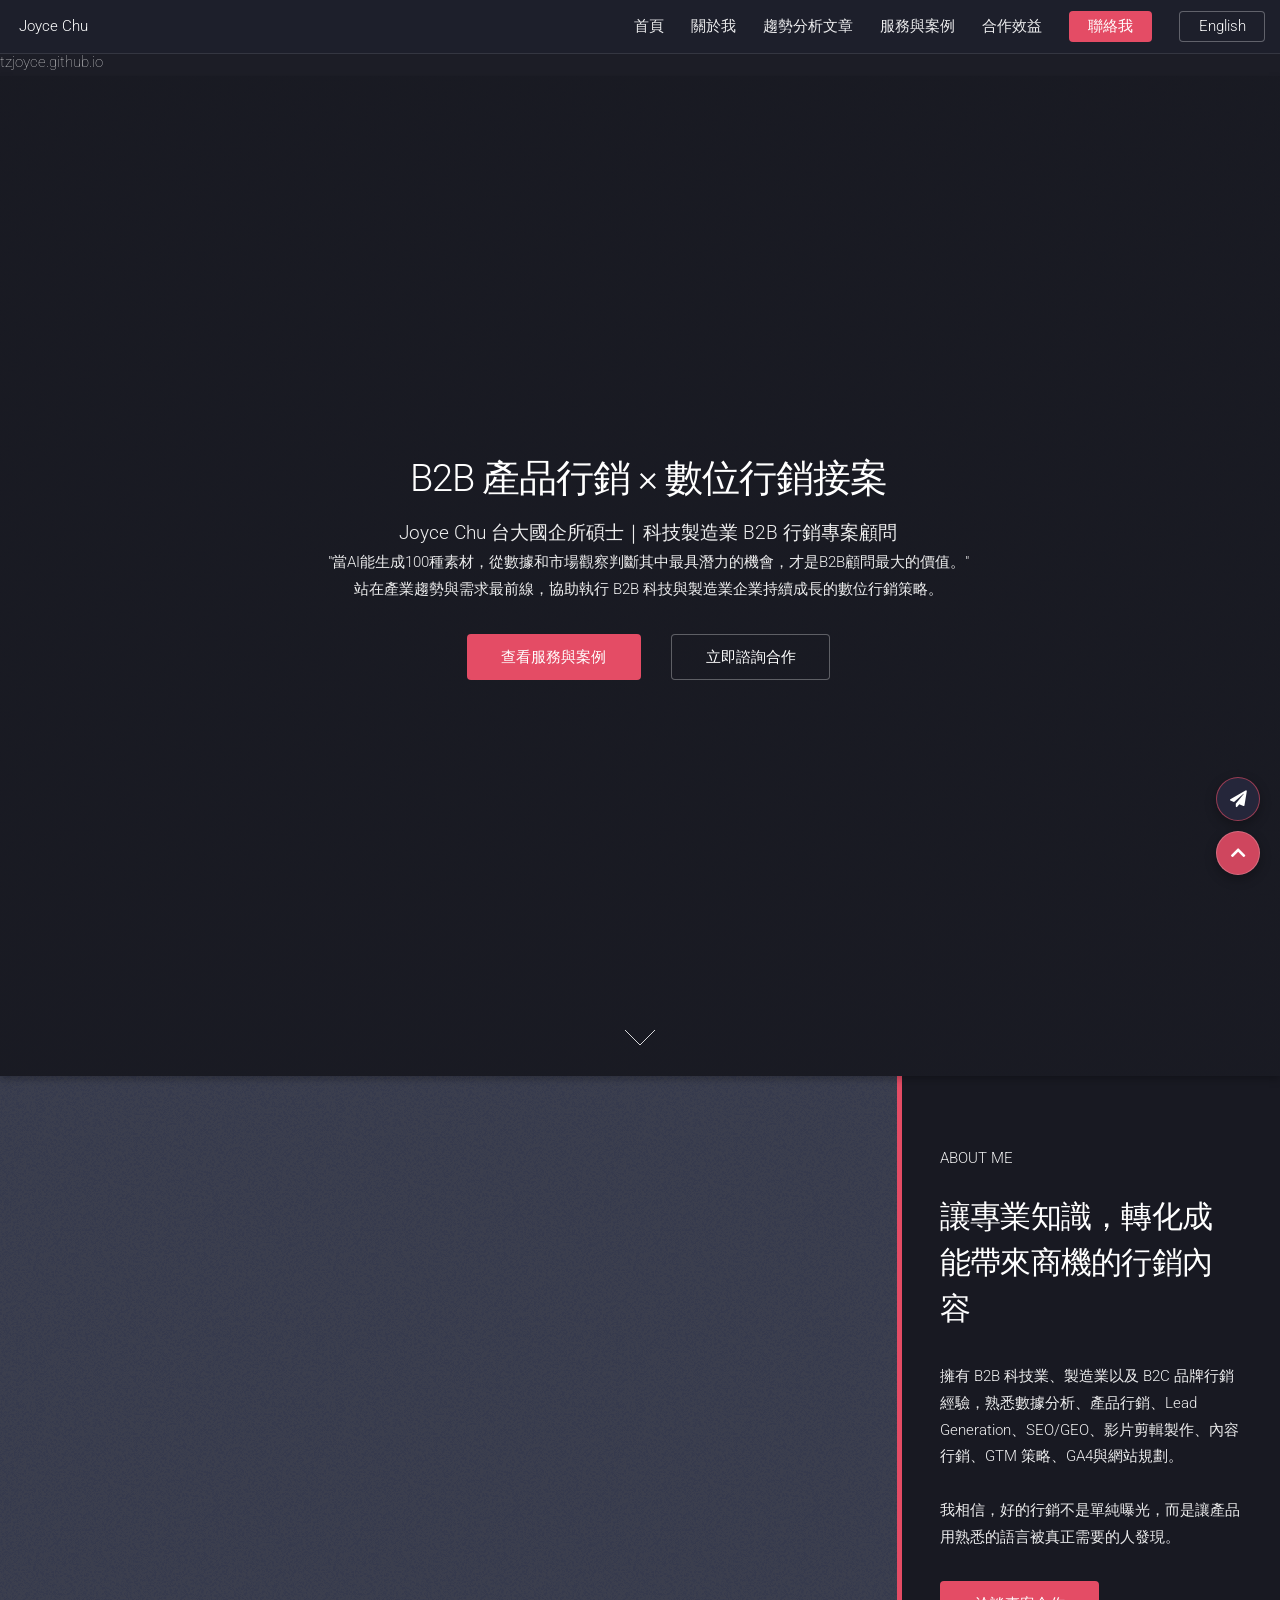
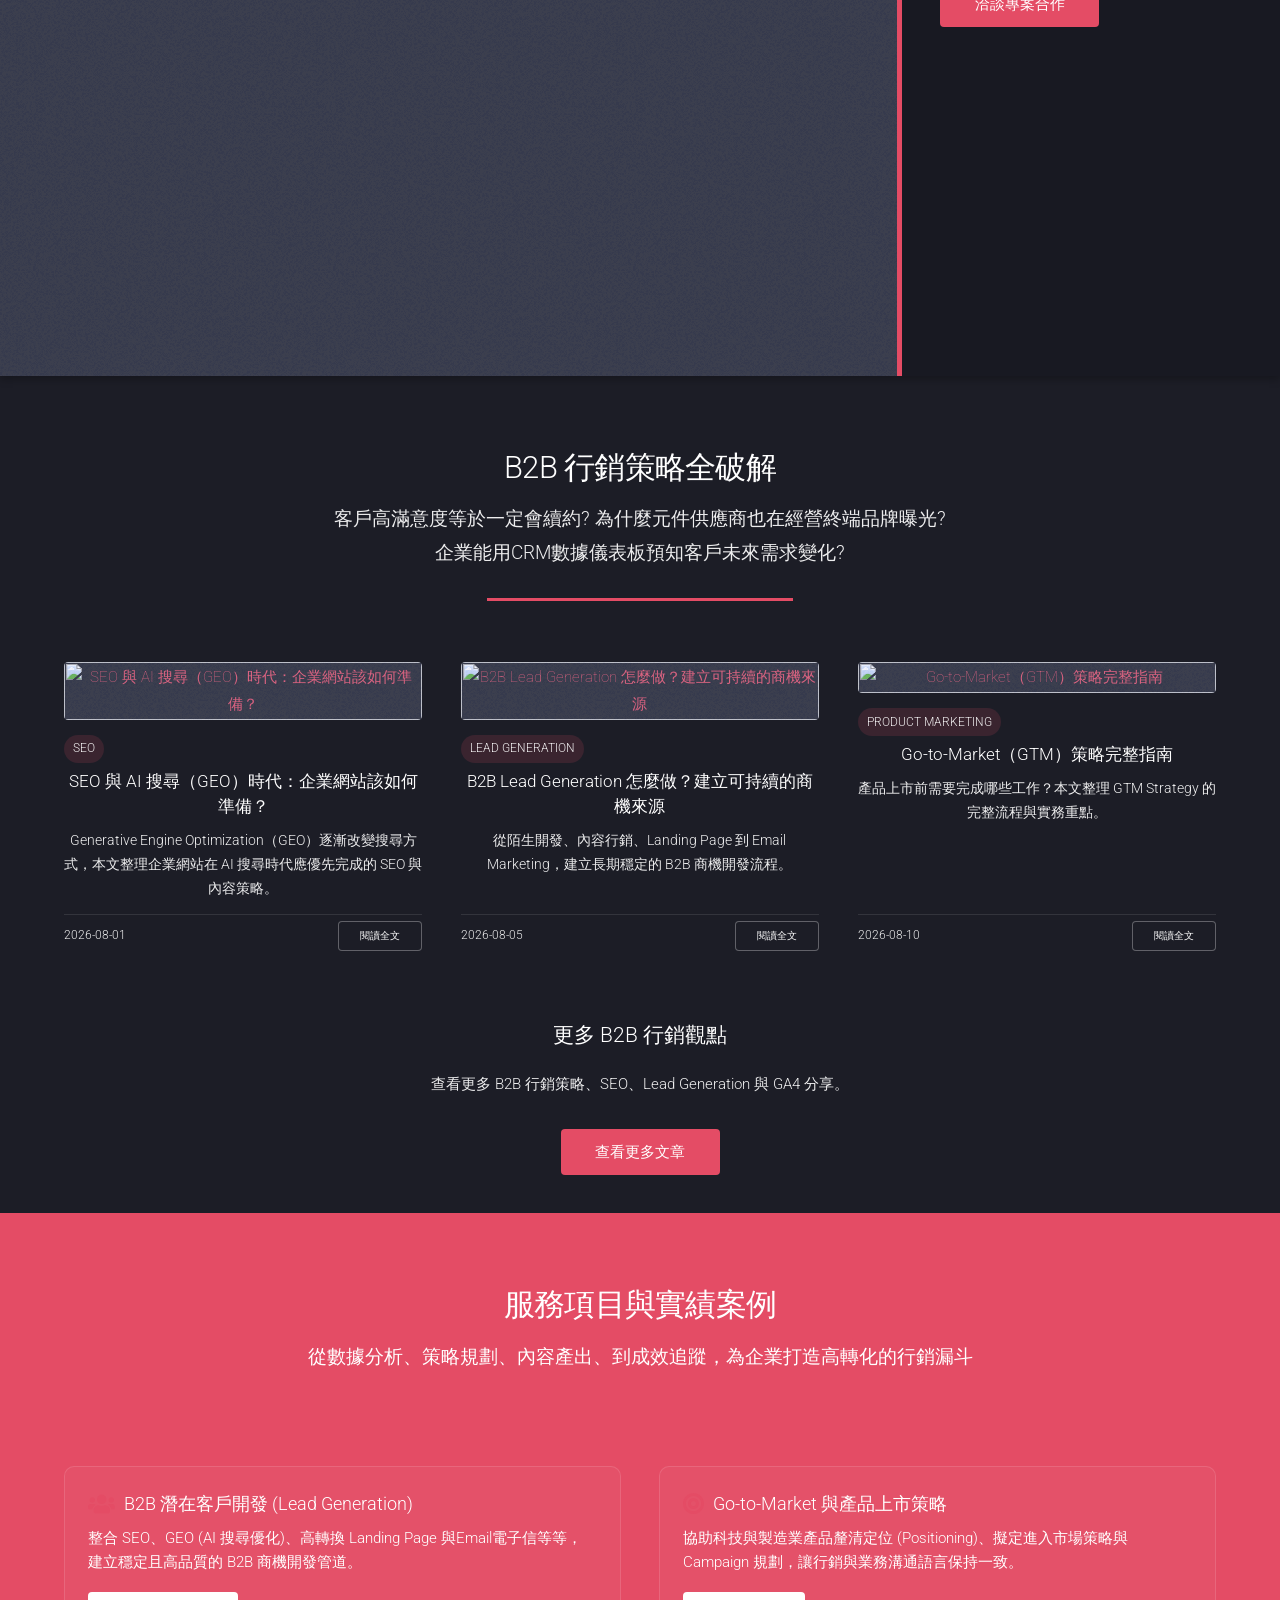
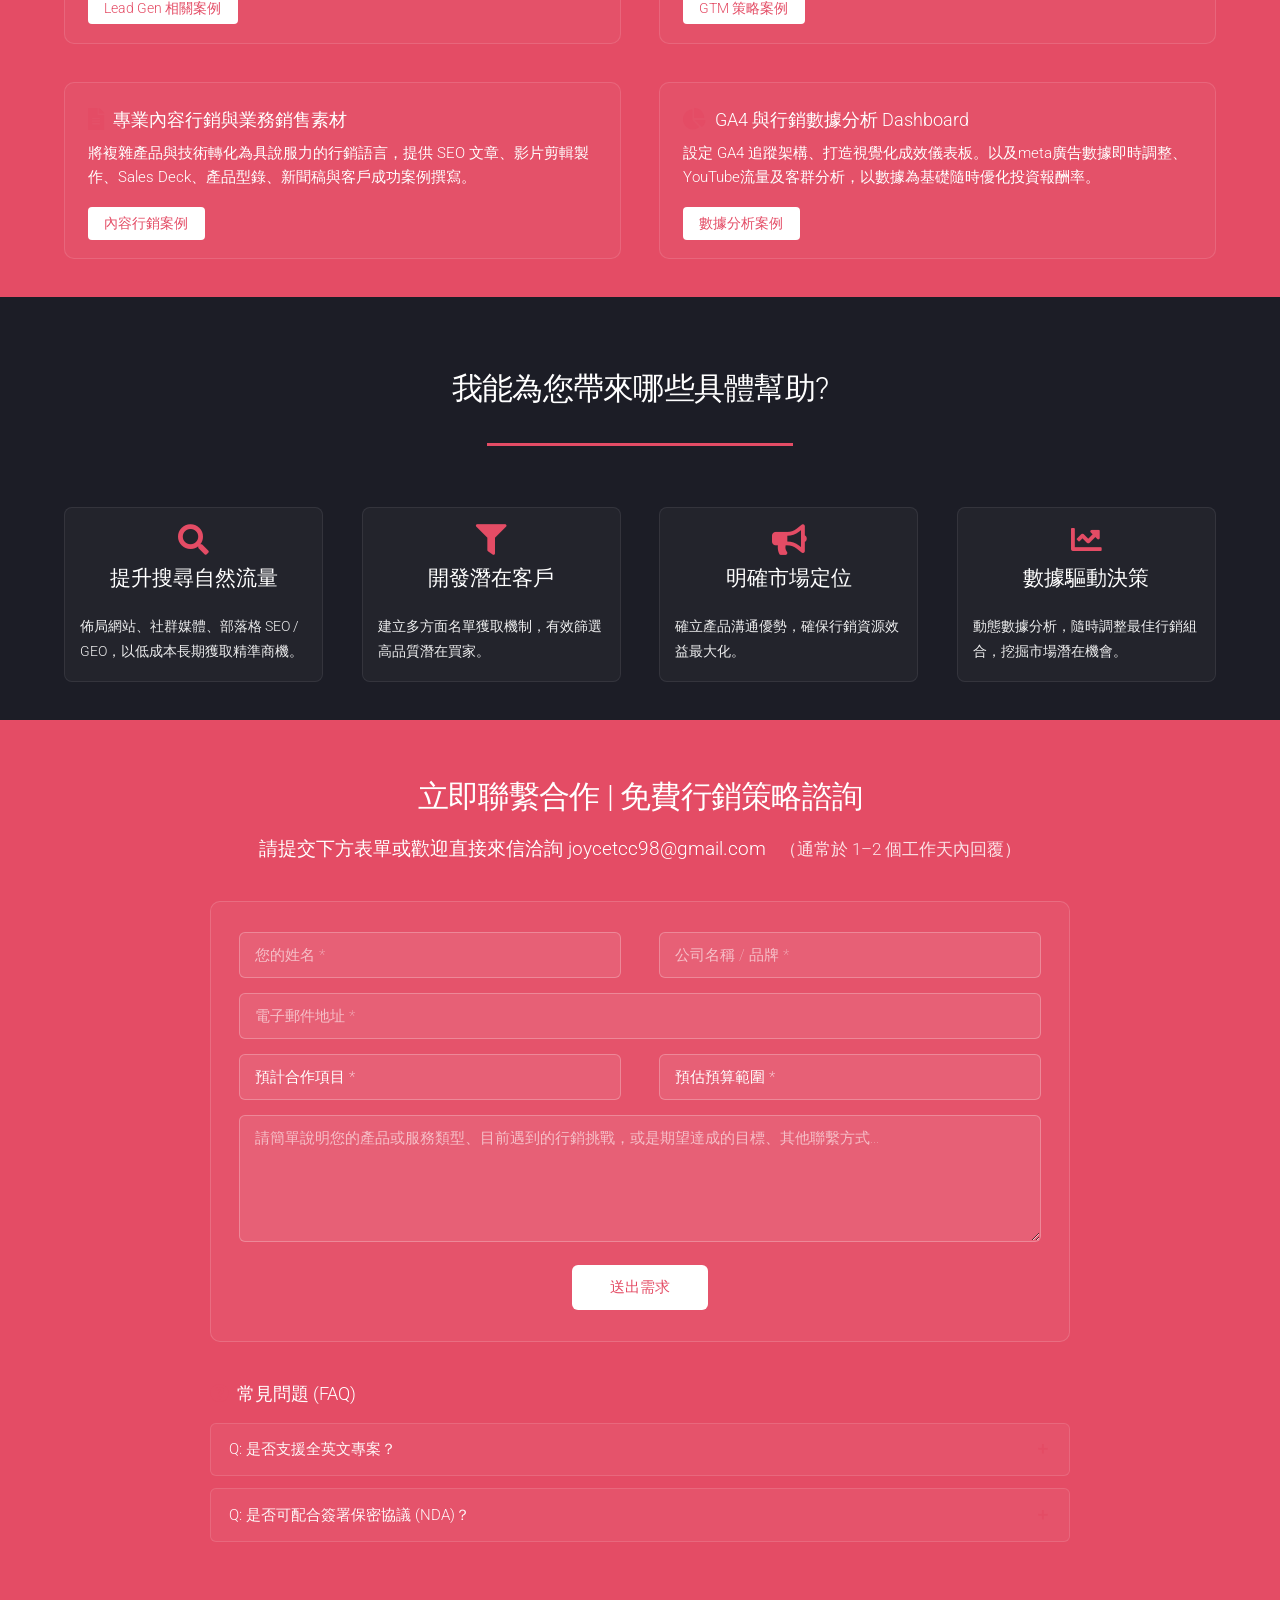
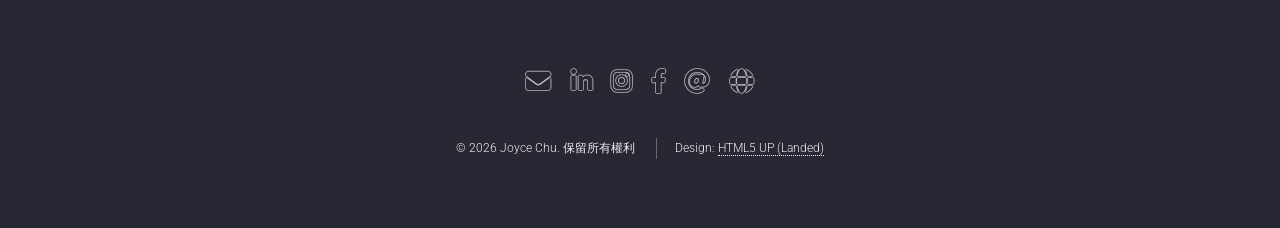
==== commit e084492d: "Update SEO metadata and content descriptions" ====
--- a/zh/index.html
+++ b/zh/index.html
@@ -12,8 +12,8 @@
 	<meta name="viewport" content="width=device-width, initial-scale=1, user-scalable=no" />
 
 	<!-- SEO -->
-	<meta name="description" content="提供B2B企業行銷服務包含企業品牌行銷、產品數位行銷、數據分析、行銷策略顧問、專業影音製作、新聞稿撰寫、SEO、GEO(AI SEO)、內容行銷、潛在客戶開發、社群經營、廣告內容製作、Go-to-Market 策略等專案合作。"/>
-	<meta name="keywords" content="B2B,企業行銷,B2B行銷,行銷接案,行銷發案,外包寫手,新聞稿撰寫,數位行銷,影音製作,品牌行銷,AI行銷,SEO,GEO,內容行銷,Lead Generation,潛在客戶開發,Go-to-Market,GTM,GA4,自由工作者"/>
+	<meta name="description" content="提供B2B企業行銷服務包含企業品牌行銷、產品數位行銷、數據分析、行銷策略顧問、影片剪輯製作、短影音、新聞稿撰寫、SEO、GEO(AI SEO)、內容行銷、潛在客戶開發、社群經營、廣告內容製作、Go-to-Market 策略等專案合作。"/>
+	<meta name="keywords" content="B2B,企業行銷,B2B行銷,行銷接案,行銷發案,外包寫手,新聞稿撰寫,數位行銷,影片剪輯製作,短影音,品牌行銷,AI行銷,SEO,GEO,內容行銷,Lead Generation,潛在客戶開發,Go-to-Market,GTM,GA4,自由工作者"/>
 	<meta name="author" content="Joyce Chu"/>
 	<meta name="robots" content="index,follow"/>
 
@@ -395,7 +395,7 @@
 					<h2>讓專業知識，轉化成能帶來商機的行銷內容</h2>
 				</header>
 				<p>
-					擁有 B2B 科技業、製造業以及 B2C 品牌行銷經驗，熟悉數據分析、產品行銷、Lead Generation、SEO/GEO、影音製作、內容行銷、GTM 策略、GA4與網站規劃。<br /><br />
+					擁有 B2B 科技業、製造業以及 B2C 品牌行銷經驗，熟悉數據分析、產品行銷、Lead Generation、SEO/GEO、影片剪輯製作、內容行銷、GTM 策略、GA4與網站規劃。<br /><br />
 					我相信，好的行銷不是單純曝光，而是讓產品用熟悉的語言被真正需要的人發現。
 				</p>
 				<ul class="actions">
@@ -457,7 +457,7 @@
 								<i class="icon solid fa-file-alt"></i>
 								<h3><strong>專業內容行銷與業務銷售素材</strong></h3>
 							</div>
-							<p>將複雜產品與技術轉化為具說服力的行銷語言，提供 SEO 文章、影音製作、Sales Deck、產品型錄、新聞稿與客戶成功案例撰寫。</p>
+							<p>將複雜產品與技術轉化為具說服力的行銷語言，提供 SEO 文章、影片剪輯製作、Sales Deck、產品型錄、新聞稿與客戶成功案例撰寫。</p>
 							<div class="card-action-wrap">
 								<a href="portfolio-content-marketing.html" target="_blank" class="button primary small">內容行銷案例</a>
 							</div>
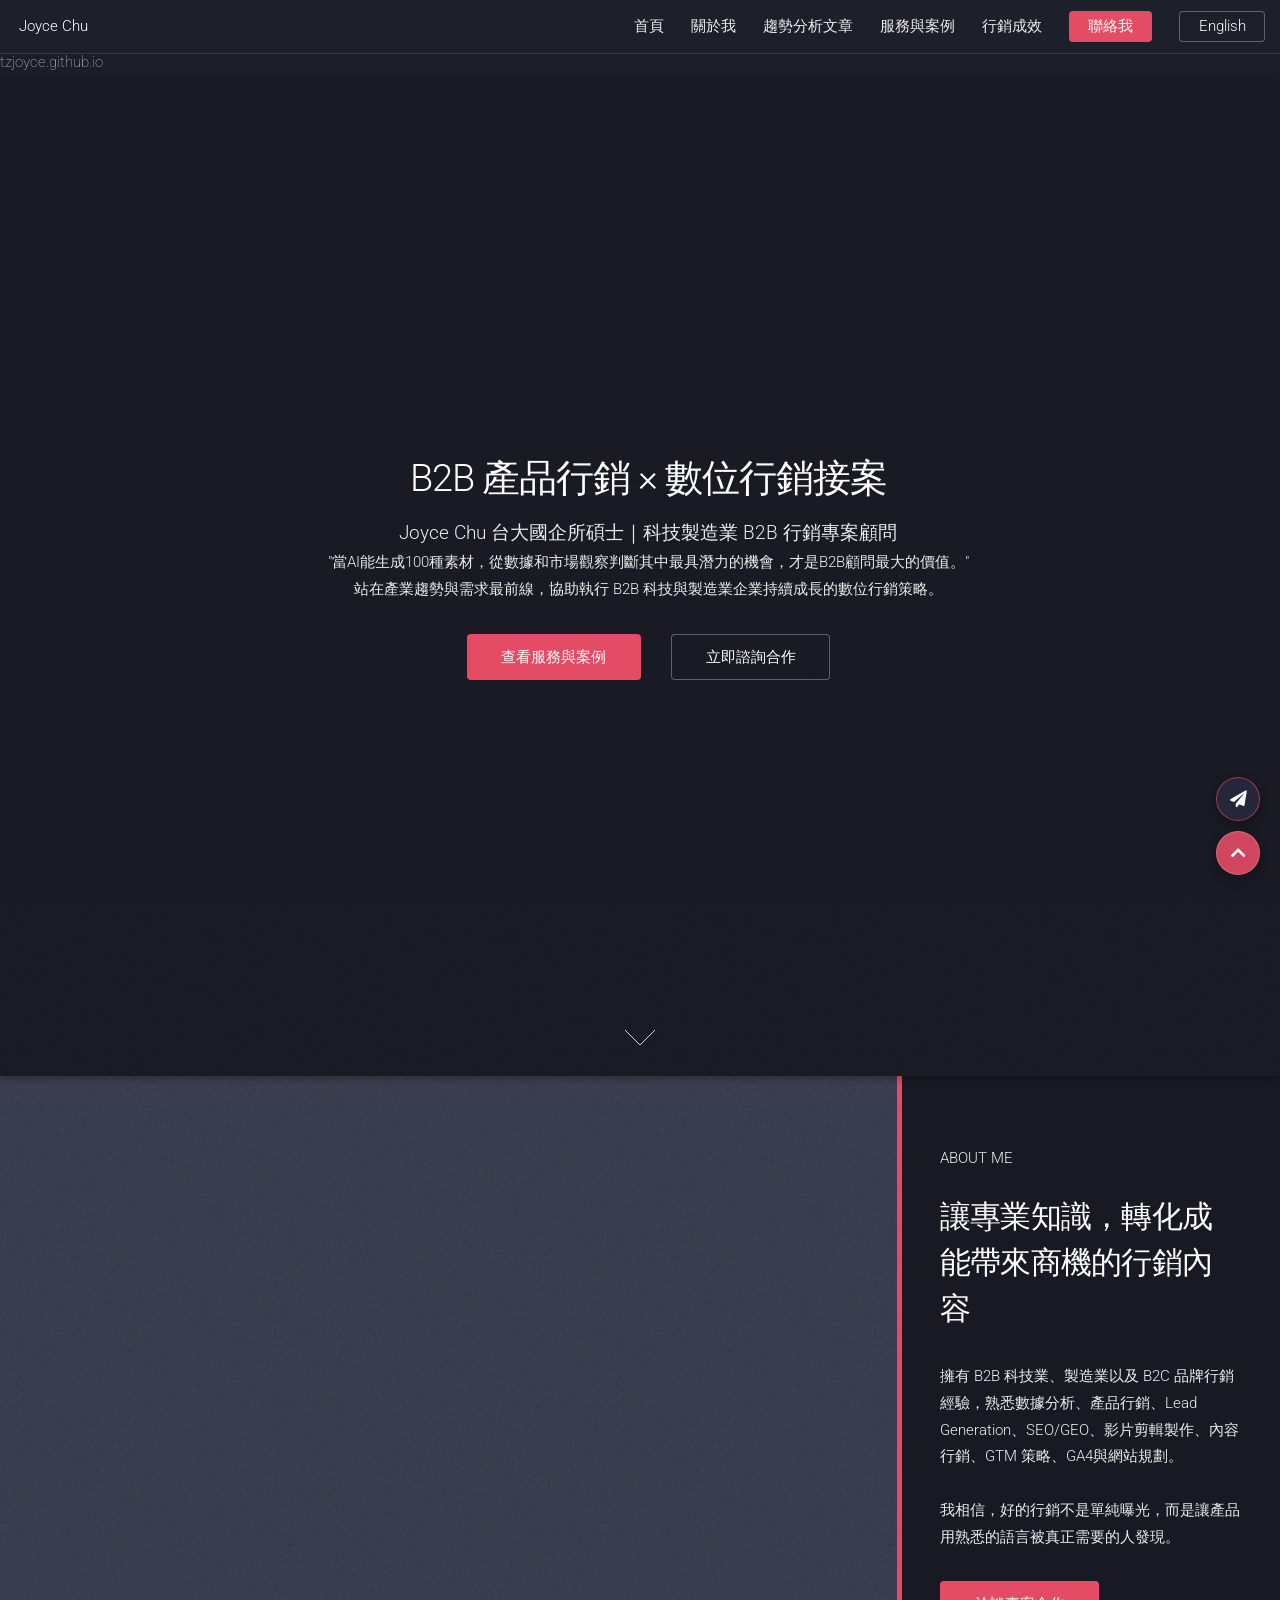
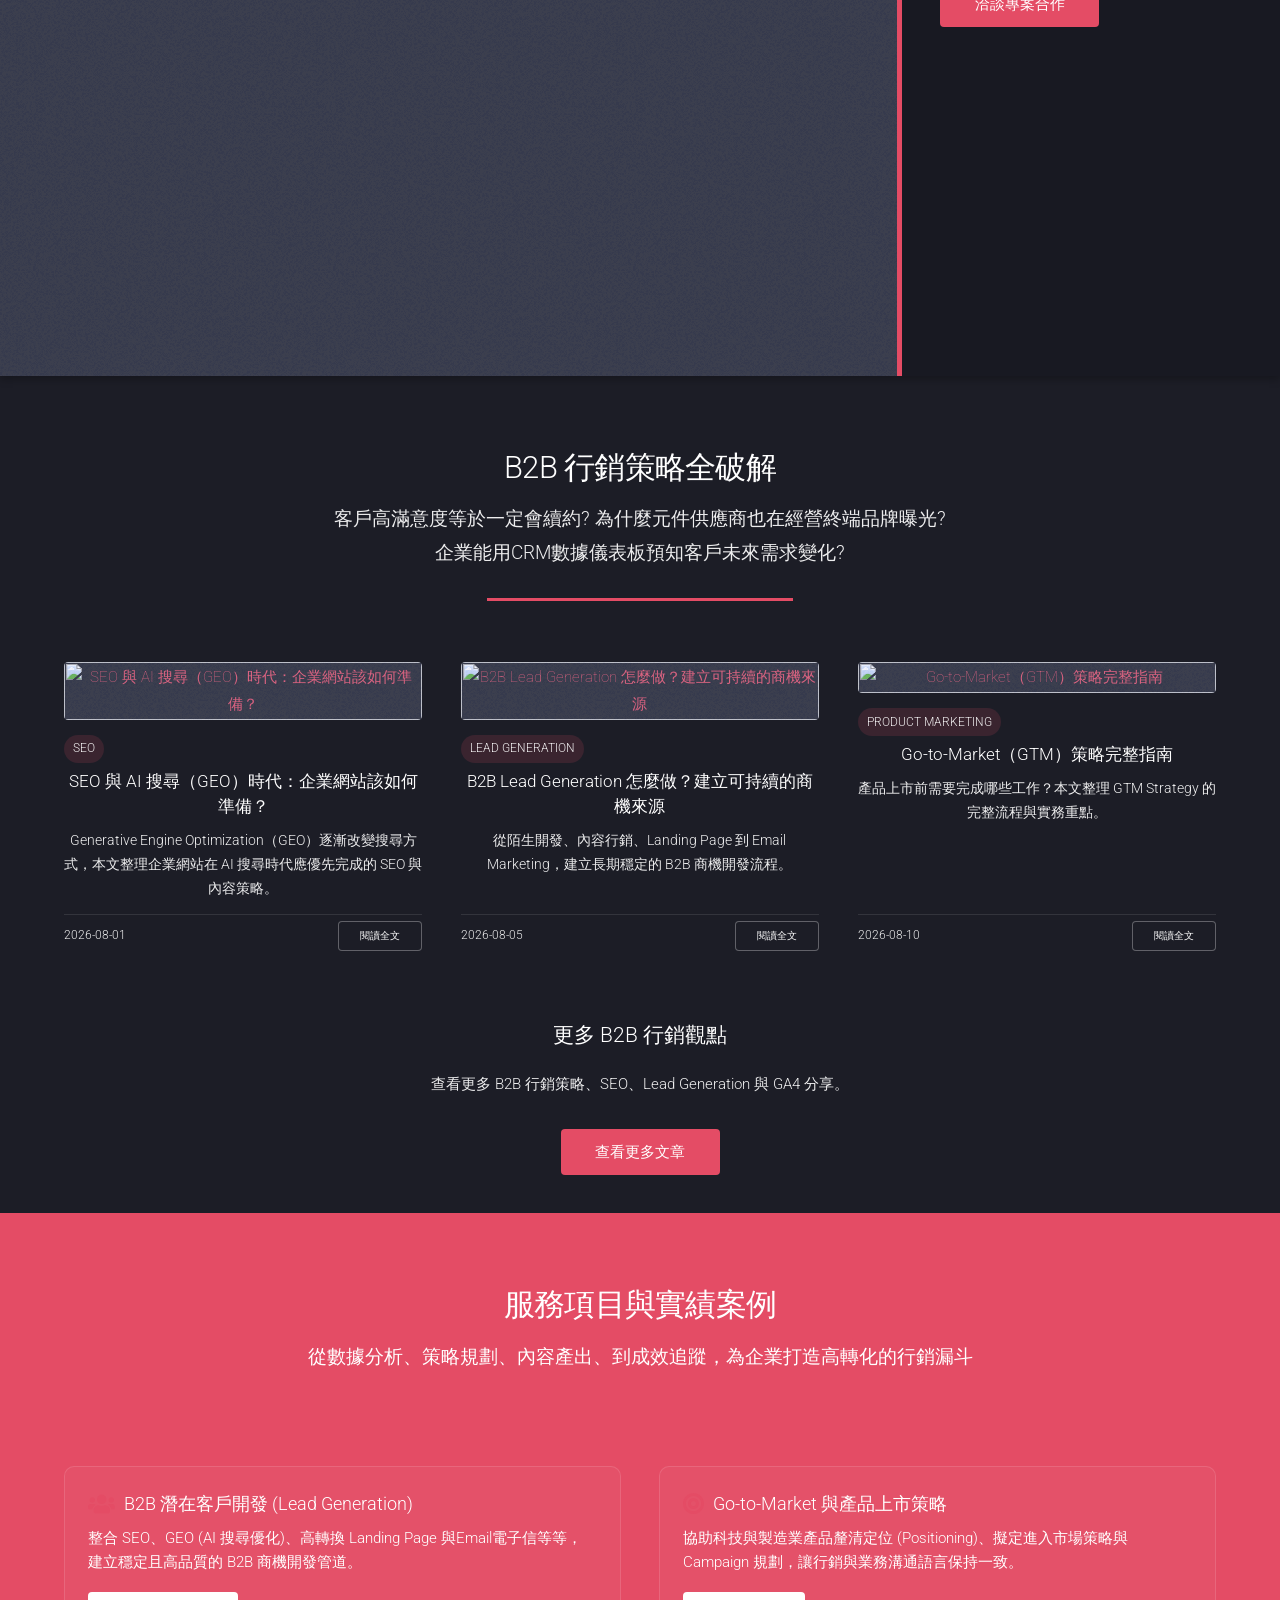
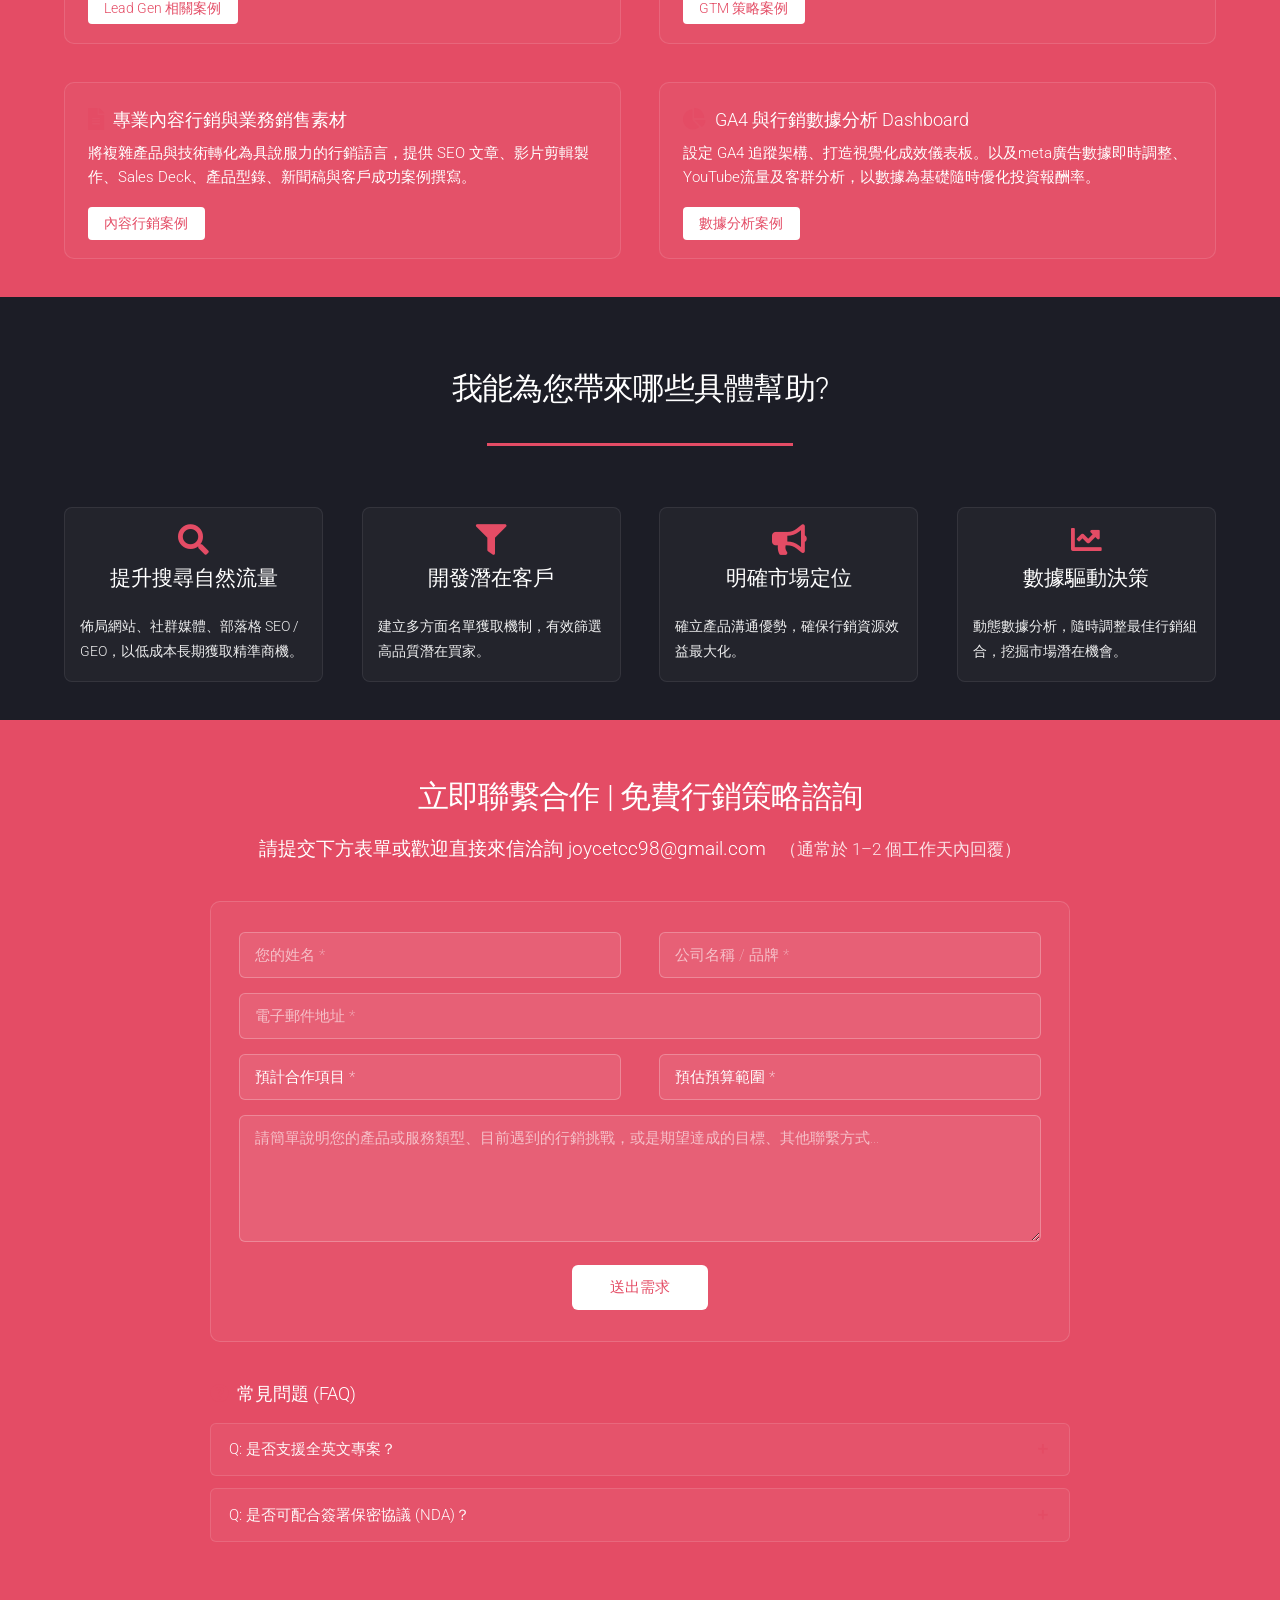
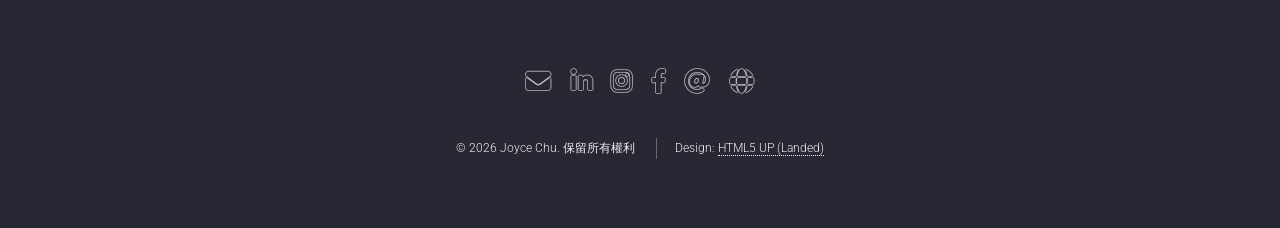
==== commit e11b5a32: "Rename '合作效益' to '行銷成效' in index.html" ====
--- a/zh/index.html
+++ b/zh/index.html
@@ -154,7 +154,7 @@
 			border-radius: 4px;
 		}
 
-		/* 合作效益卡片 */
+		/* 行銷成效卡片 */
 		.outcome-item-card {
 			padding: 1.2em 1em;
 			border-radius: 8px;
@@ -360,7 +360,7 @@
 					<li><a href="#about" class="scrolly">關於我</a></li>
 					<li><a href="#blog" class="scrolly">趨勢分析文章</a></li>
 					<li><a href="#services-portfolio" class="scrolly">服務與案例</a></li>
-					<li><a href="#outcomes" class="scrolly">合作效益</a></li>
+					<li><a href="#outcomes" class="scrolly">行銷成效</a></li>
 					<li><a href="#contact" class="scrolly button primary">聯絡我</a></li>
 					<li><a href="../index.html" class="button alt">English</a></li>
 				</ul>
@@ -481,7 +481,7 @@
 			</div>
 		</section>
 
-		<!-- 4. 合作效益 -->
+		<!-- 4. 行銷成效 -->
 		<section id="outcomes" class="wrapper style1 special fade-up">
 			<div class="container">
 				<header class="major">
--- a/zh/blog/blog.css
+++ b/zh/blog/blog.css
@@ -70,43 +70,15 @@
 
 
 /* ===========================
-   BLOG GRID & CARDS
+   BLOG CONTENT & CARDS
 =========================== */
-
-.blog-grid {
-    display: grid;
-    grid-template-columns: repeat(3, 1fr);
-    gap: 2rem;
-    margin-top: 2rem;
-}
-
-.blog-card {
-    background: rgba(255, 255, 255, 0.03);
-    border: 1px solid rgba(255, 255, 255, 0.1);
-    border-radius: 12px;
-    overflow: hidden;
-    transition: transform 0.3s ease, border-color 0.3s ease, box-shadow 0.3s ease;
-    display: flex;
-    flex-direction: column;
-}
-
-.blog-card:hover {
-    transform: translateY(-6px);
-    border-color: rgba(228, 76, 101, 0.5);
-    box-shadow: 0 12px 30px rgba(0, 0, 0, 0.3);
-}
-
-.blog-card img {
-    width: 100%;
-    height: 200px;
-    object-fit: cover;
-}
 
 .blog-content {
     padding: 1.5rem;
     display: flex;
     flex-direction: column;
     flex-grow: 1;
+    text-align: left !important; /* 確保內容區塊內所有文字強制靠左 */
 }
 
 .blog-category {
@@ -118,7 +90,8 @@
     font-size: 0.8rem;
     margin-bottom: 0.8em;
     font-weight: 600;
-    align-self: flex-start;
+    align-self: flex-start; /* 讓分類標籤靠左 */
+    text-align: left;
 }
 
 .blog-content h3 {
@@ -126,6 +99,7 @@
     margin-bottom: 0.6rem;
     color: #ffffff;
     line-height: 1.4;
+    text-align: left; /* 標題維持靠左 */
 }
 
 .blog-content h3 a {
@@ -144,6 +118,7 @@
     font-size: 0.9em;
     margin-bottom: 1.2rem;
     flex-grow: 1;
+    text-align: left !important; /* 確保摘要內文靠左對齊 */
 }
 
 .blog-meta {
@@ -154,8 +129,8 @@
     color: rgba(255, 255, 255, 0.5);
     padding-top: 0.8em;
     border-top: 1px solid rgba(255, 255, 255, 0.08);
+    text-align: left; /* 底部日期與閱讀按鈕靠左/分散對齊 */
 }
-
 
 /* ===========================
    PAGINATION
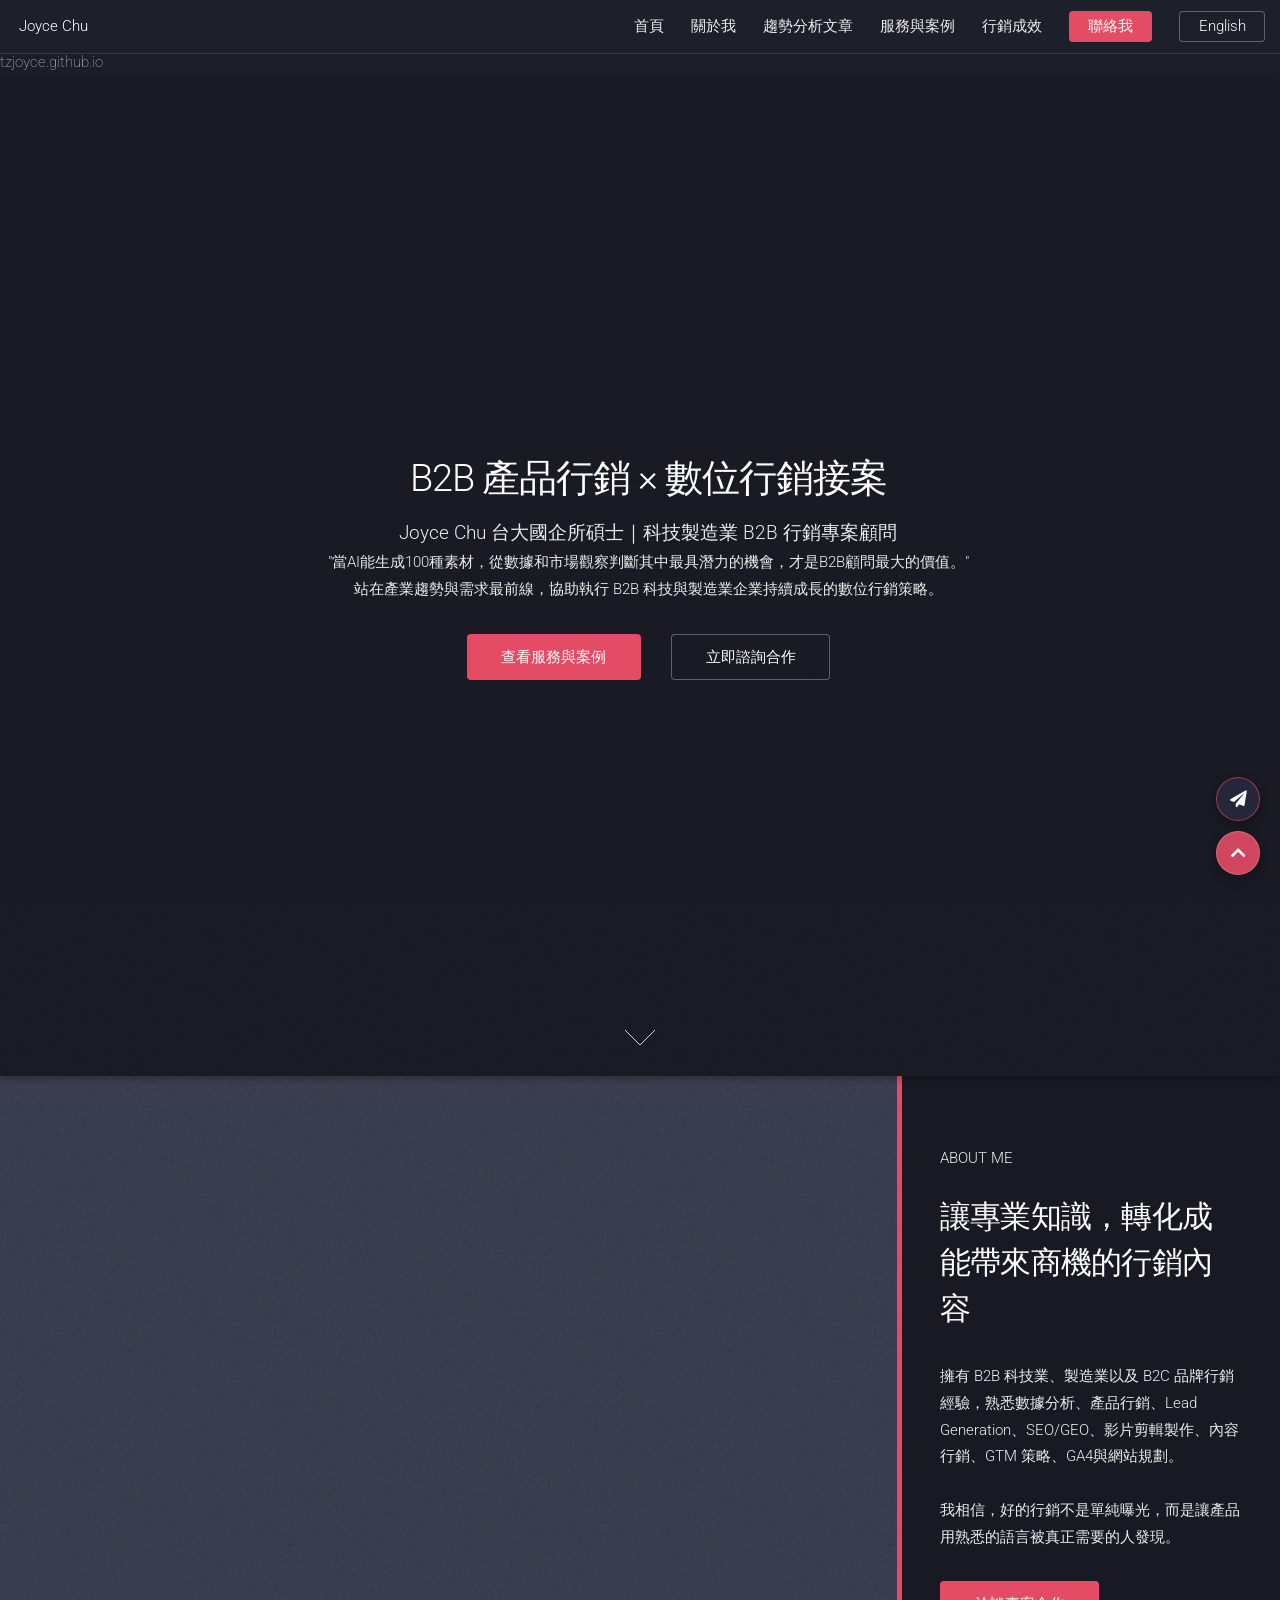
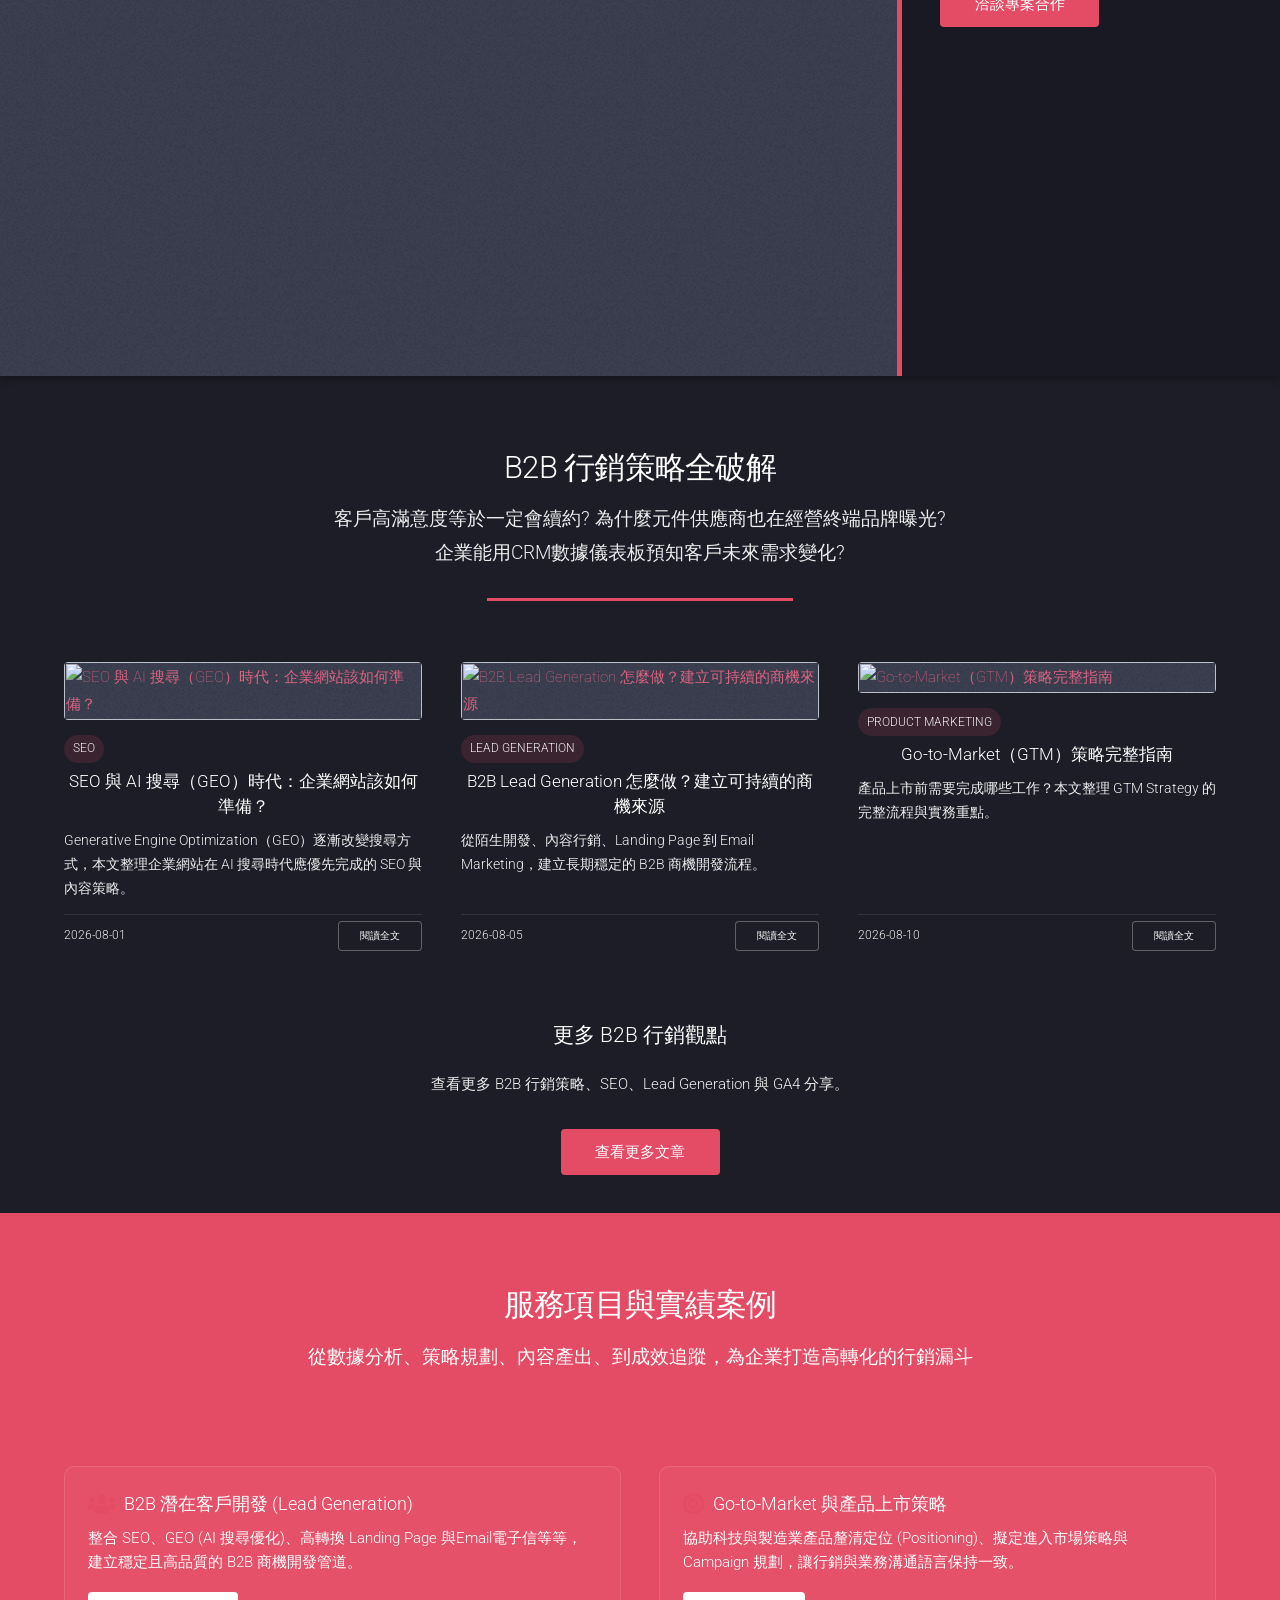
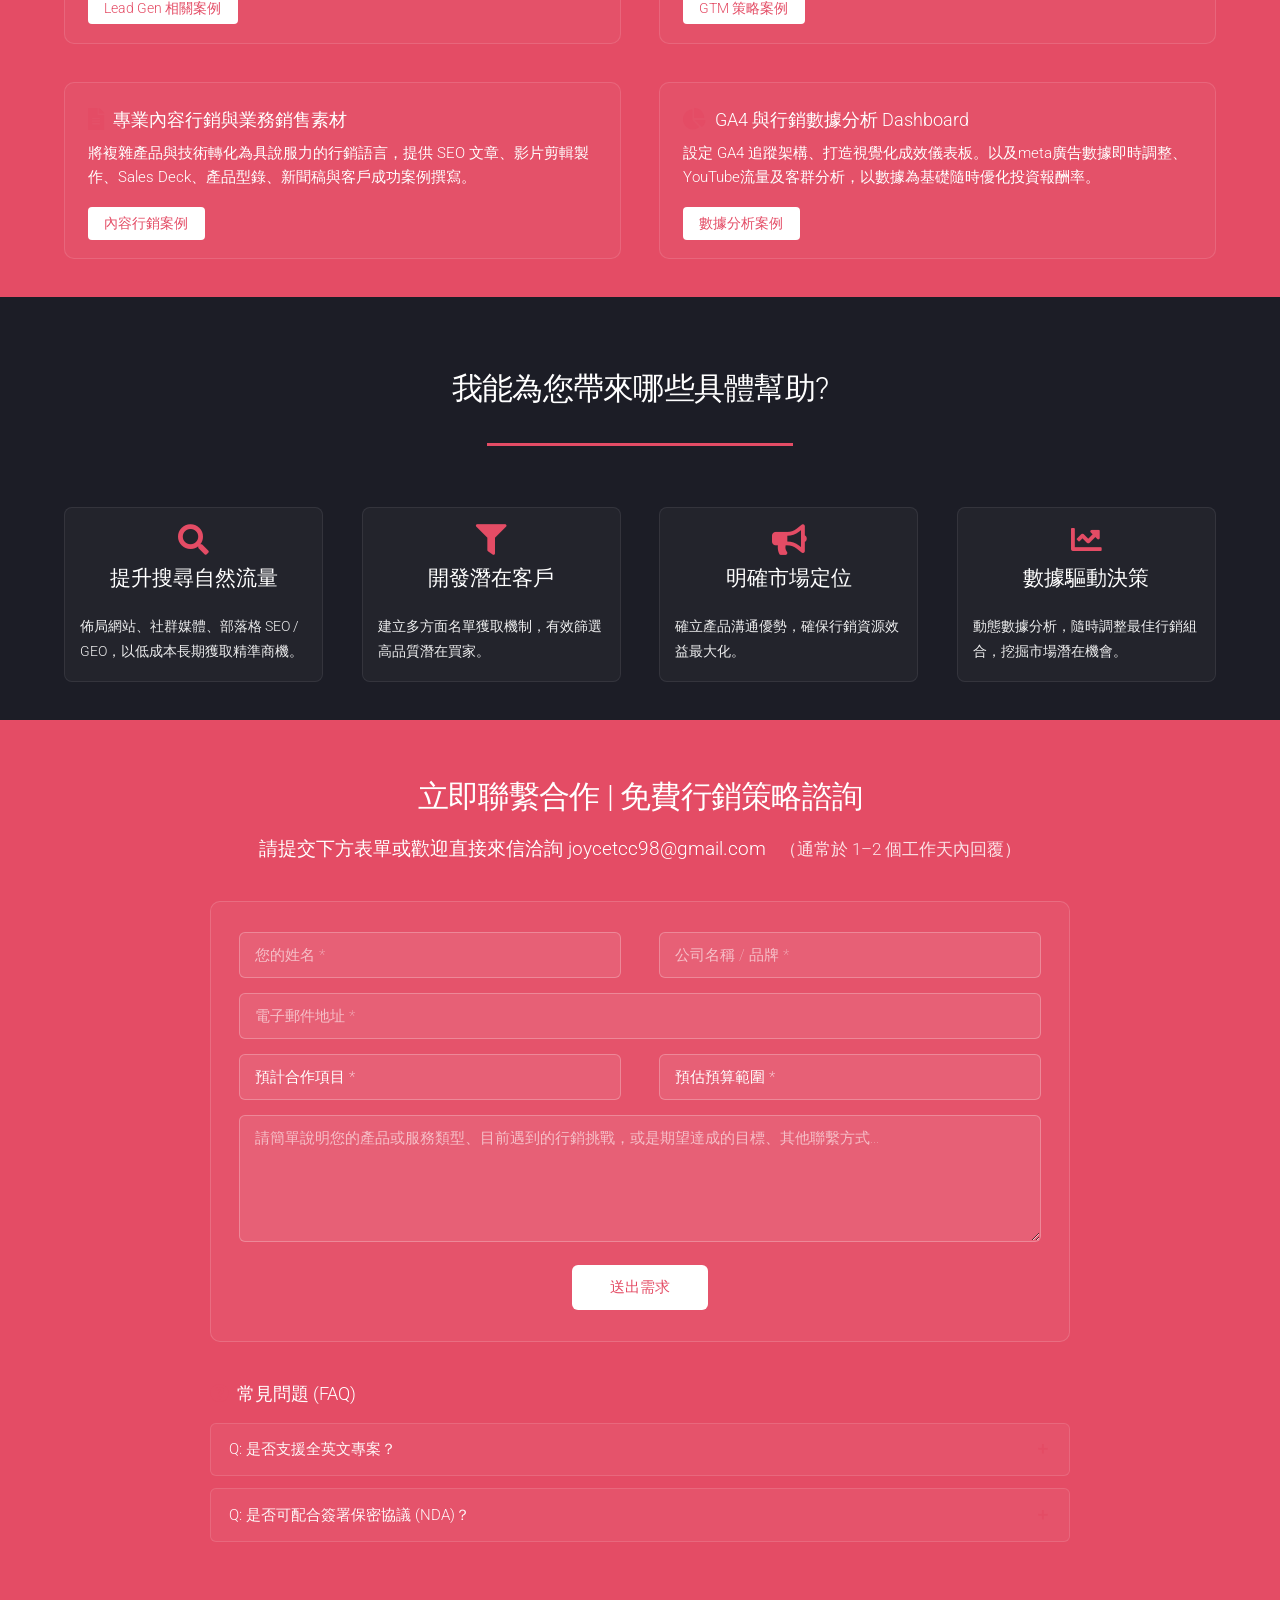
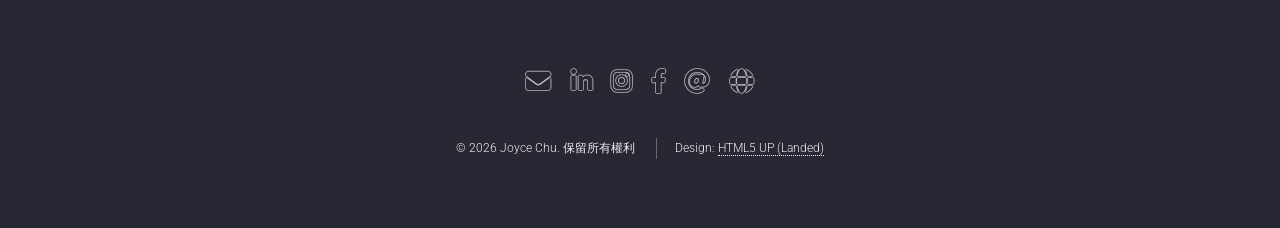
==== commit 352bd7c1: "Update text alignment styles for homepage blog section Adjust text alignment for homepage blog cards" ====
--- a/zh/index.html
+++ b/zh/index.html
@@ -154,6 +154,22 @@
 			border-radius: 4px;
 		}
 
+		/* 首頁 Blog 卡片：標題置中，其餘內文與分類靠左 */
+#homepageBlog .box {
+	text-align: left !important;
+}
+#homepageBlog .box h3 {
+	text-align: center !important;
+}
+#homepageBlog .box p,
+#homepageBlog .box .blog-category {
+	text-align: left !important;
+}
+/* 確保底部的「查看更多文章」區塊依然維持置中 */
+#homepageBlog .col-12 {
+	text-align: center !important;
+}
+
 		/* 行銷成效卡片 */
 		.outcome-item-card {
 			padding: 1.2em 1em;
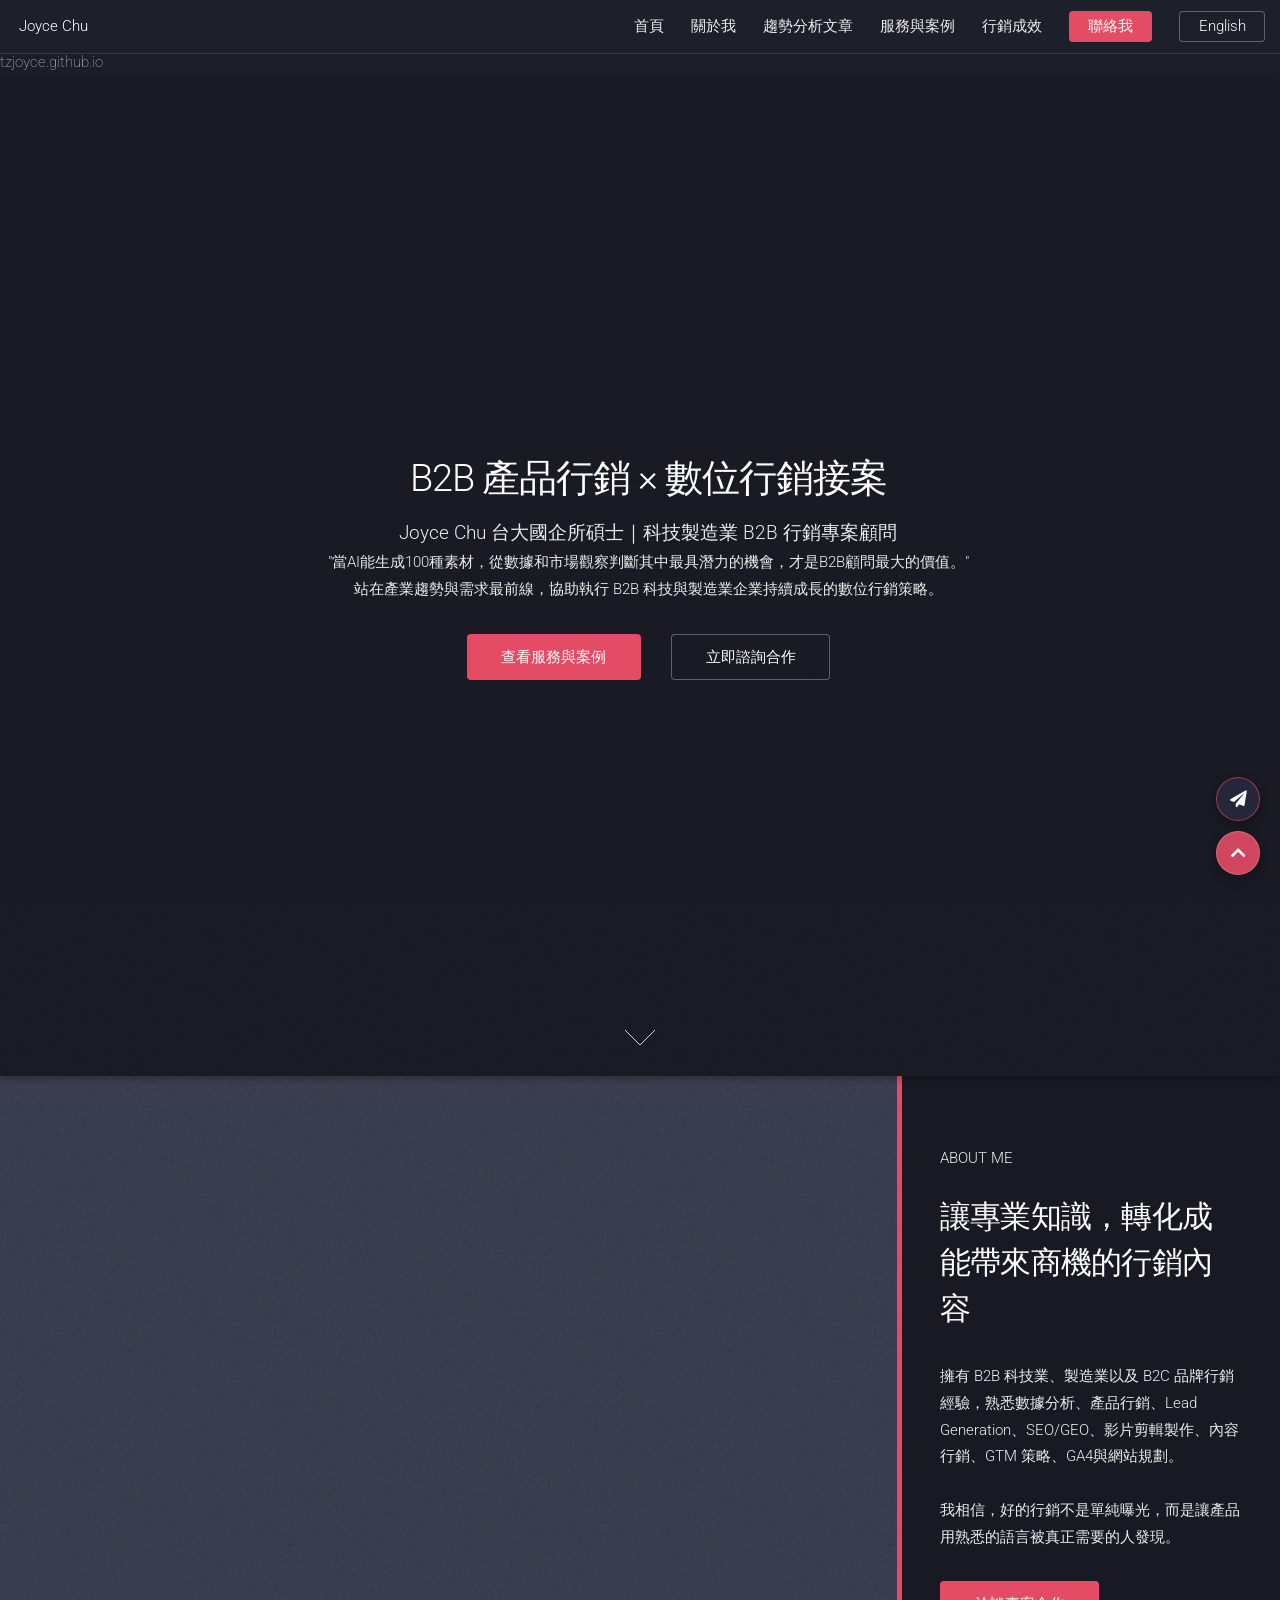
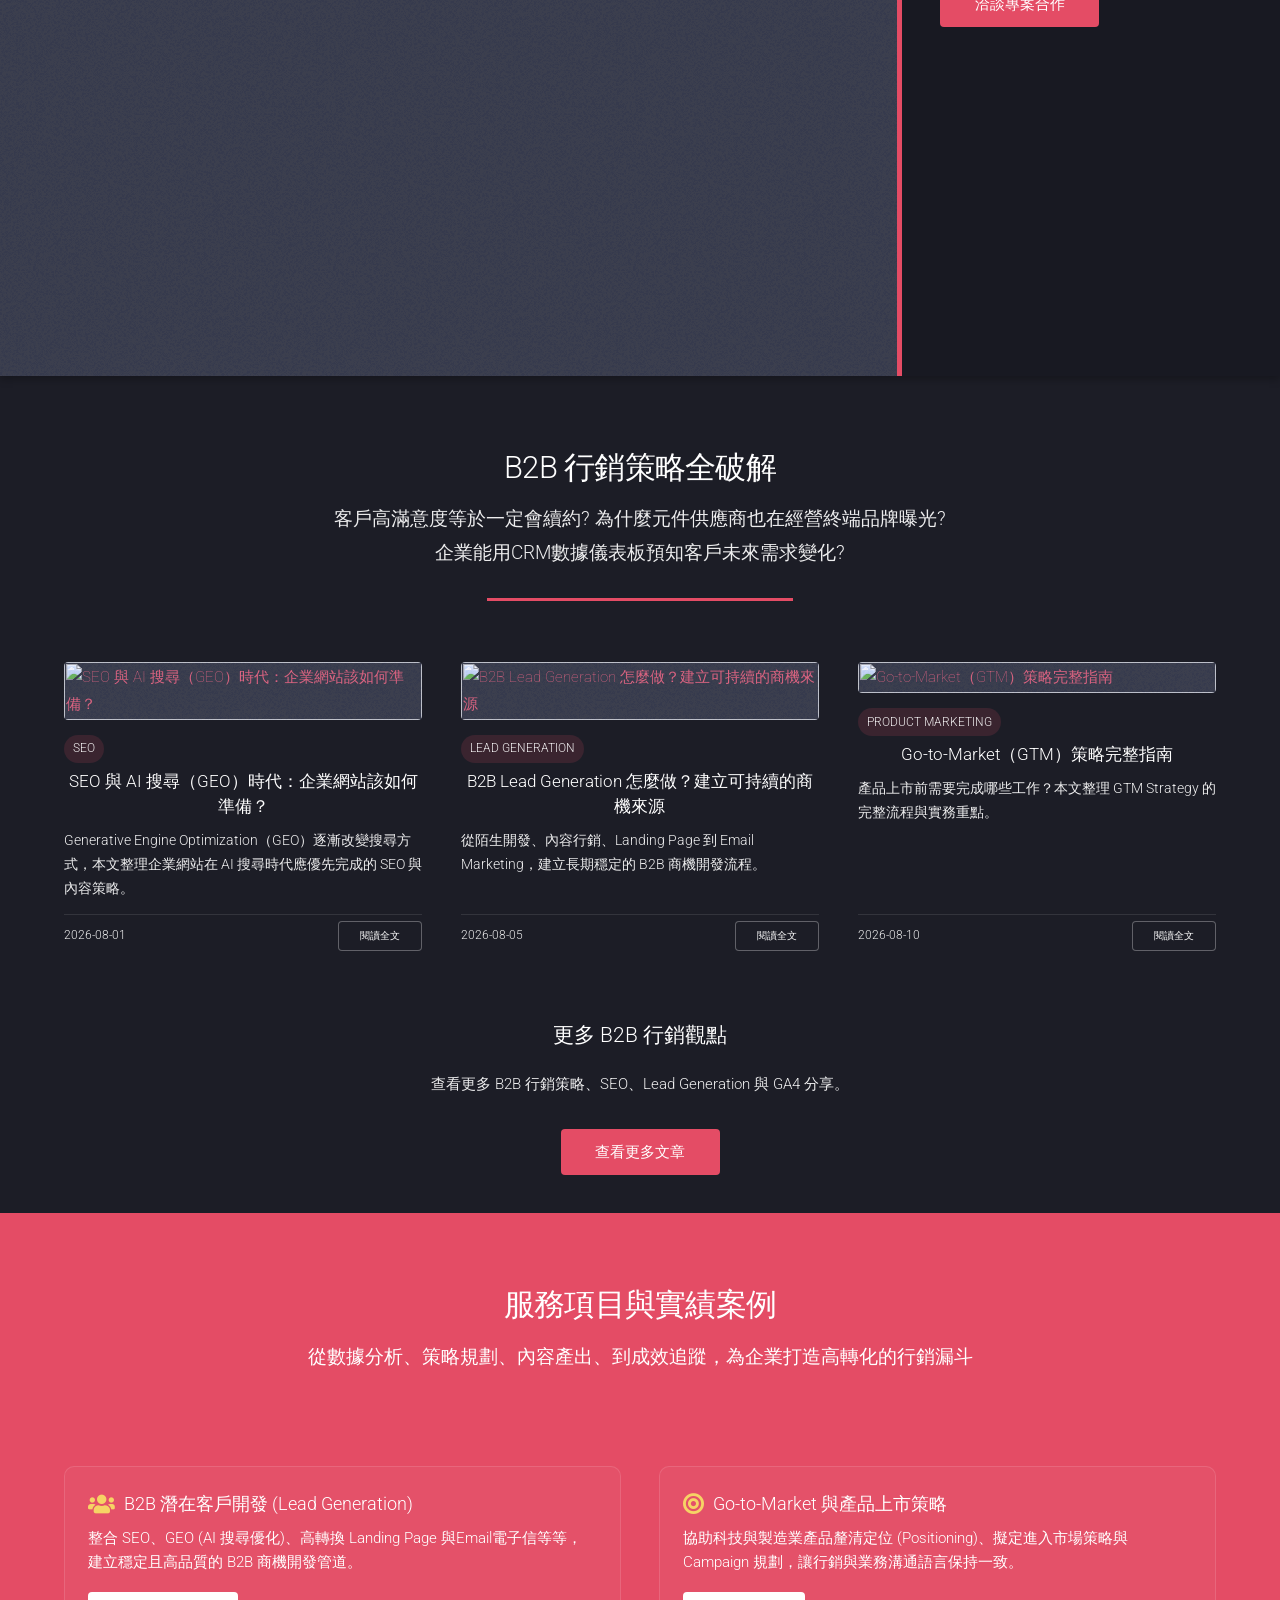
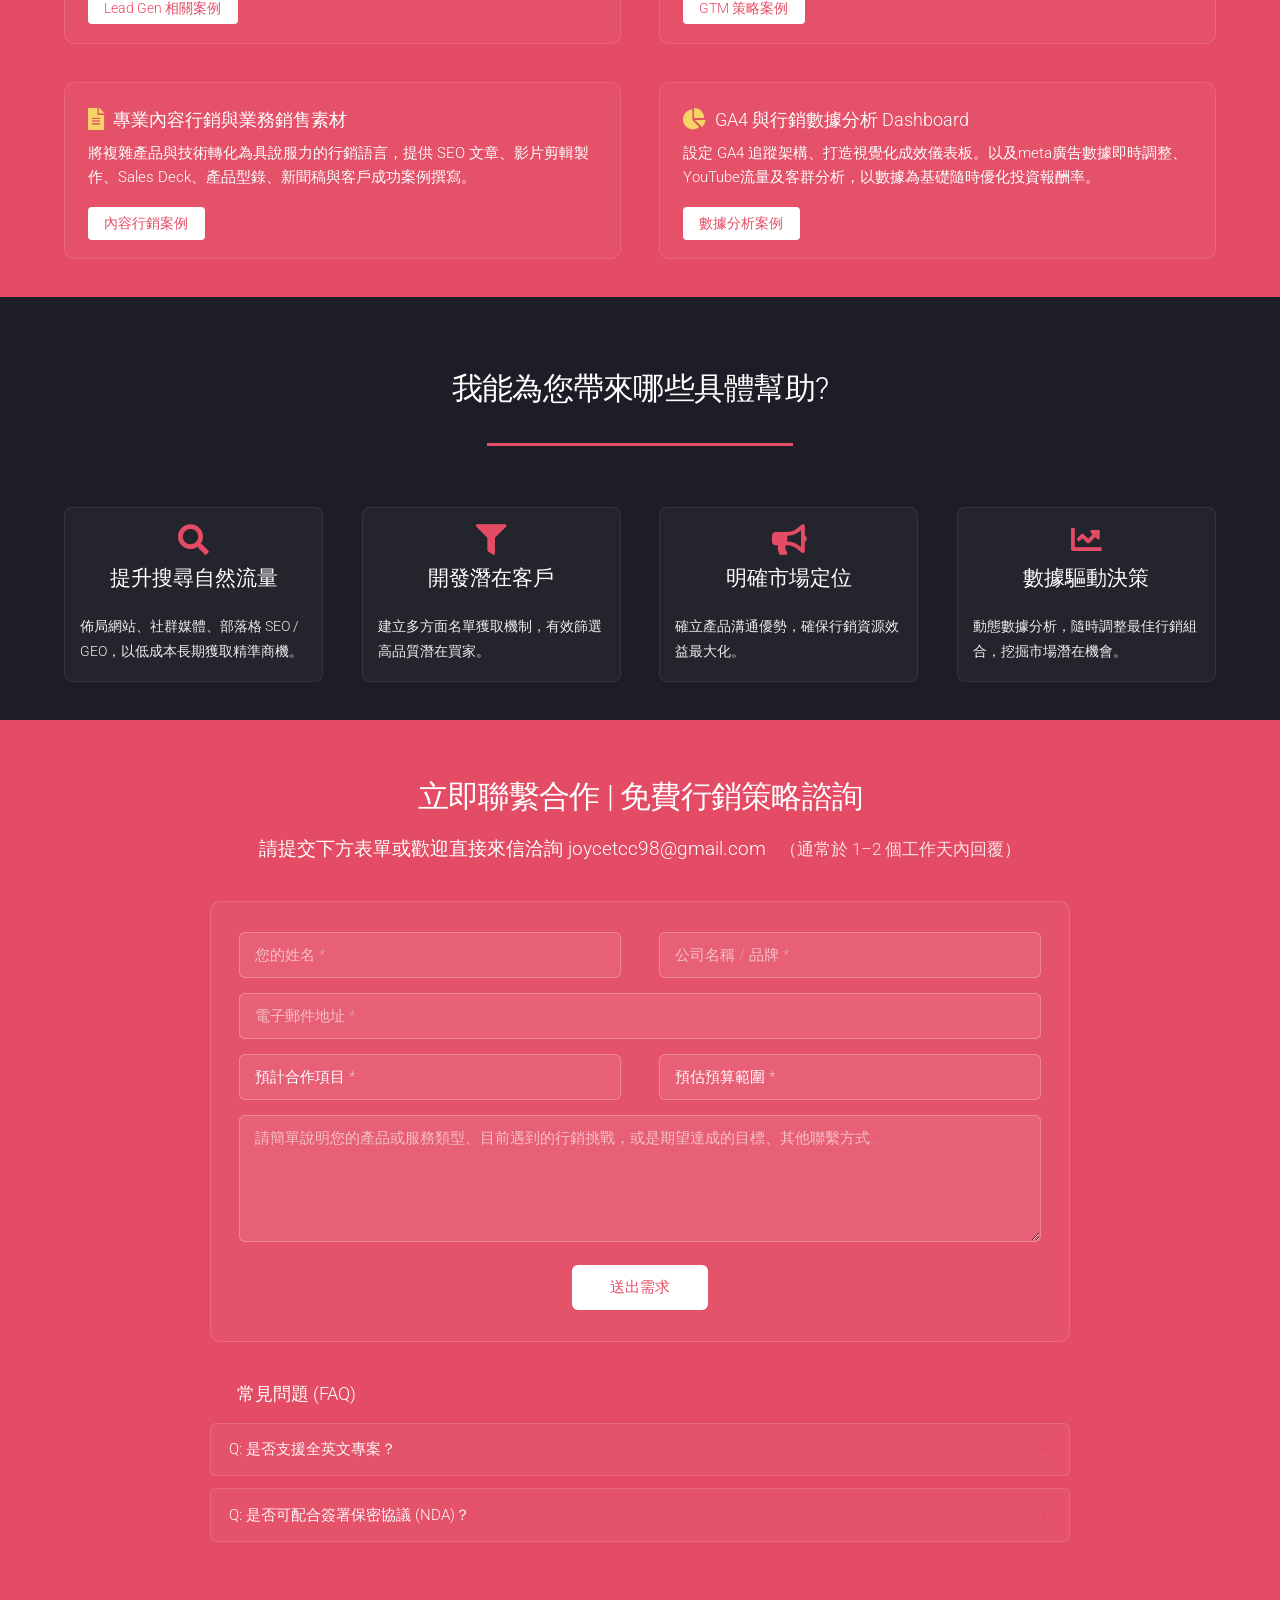
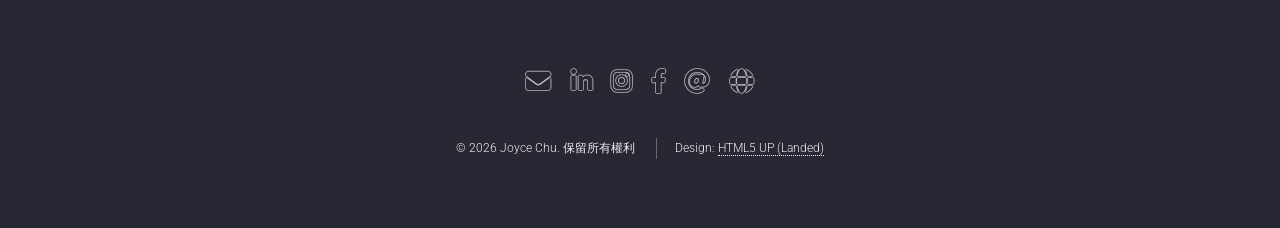
==== commit 49800e45: "Optimize service case card styles and layout" ====
--- a/zh/index.html
+++ b/zh/index.html
@@ -106,7 +106,7 @@
 			}
 		}
 
-		/* 3. 服務案例卡片：維持緊湊佈局與原版質感 */
+		/* 3. 服務案例卡片優化：標題粗體、自定義圖示顏色 */
 		.custom-service-card {
 			background: rgba(255, 255, 255, 0.03);
 			padding: 1.5em 1.5em 1.2em 1.5em;
@@ -130,17 +130,19 @@
 		}
 		.card-icon-header i {
 			font-size: 1.4em;
-			color: #e44c65;
+			color: #f6d365; /* 這裡可自由更換您喜歡的 Icon 顏色（目前為專業藍紫色） */
 		}
 		.card-icon-header h3 {
 			margin: 0;
 			font-size: 1.2em;
 			color: #ffffff;
+			font-weight: 700 !important; /* 讓標題明確呈現粗體 */
 		}
 		.custom-service-card p {
 			margin-bottom: 0.8em !important;
 			font-size: 0.95em !important;
 			line-height: 1.65 !important;
+			font-weight: 300 !important; /* 內文維持原本的精緻細體 */
 		}
 		.custom-service-card .card-action-wrap {
 			margin-top: auto;
@@ -153,7 +155,7 @@
 			font-size: 0.85rem !important;
 			border-radius: 4px;
 		}
-
+		
 		/* 首頁 Blog 卡片：標題置中，其餘內文與分類靠左 */
 #homepageBlog .box {
 	text-align: left !important;
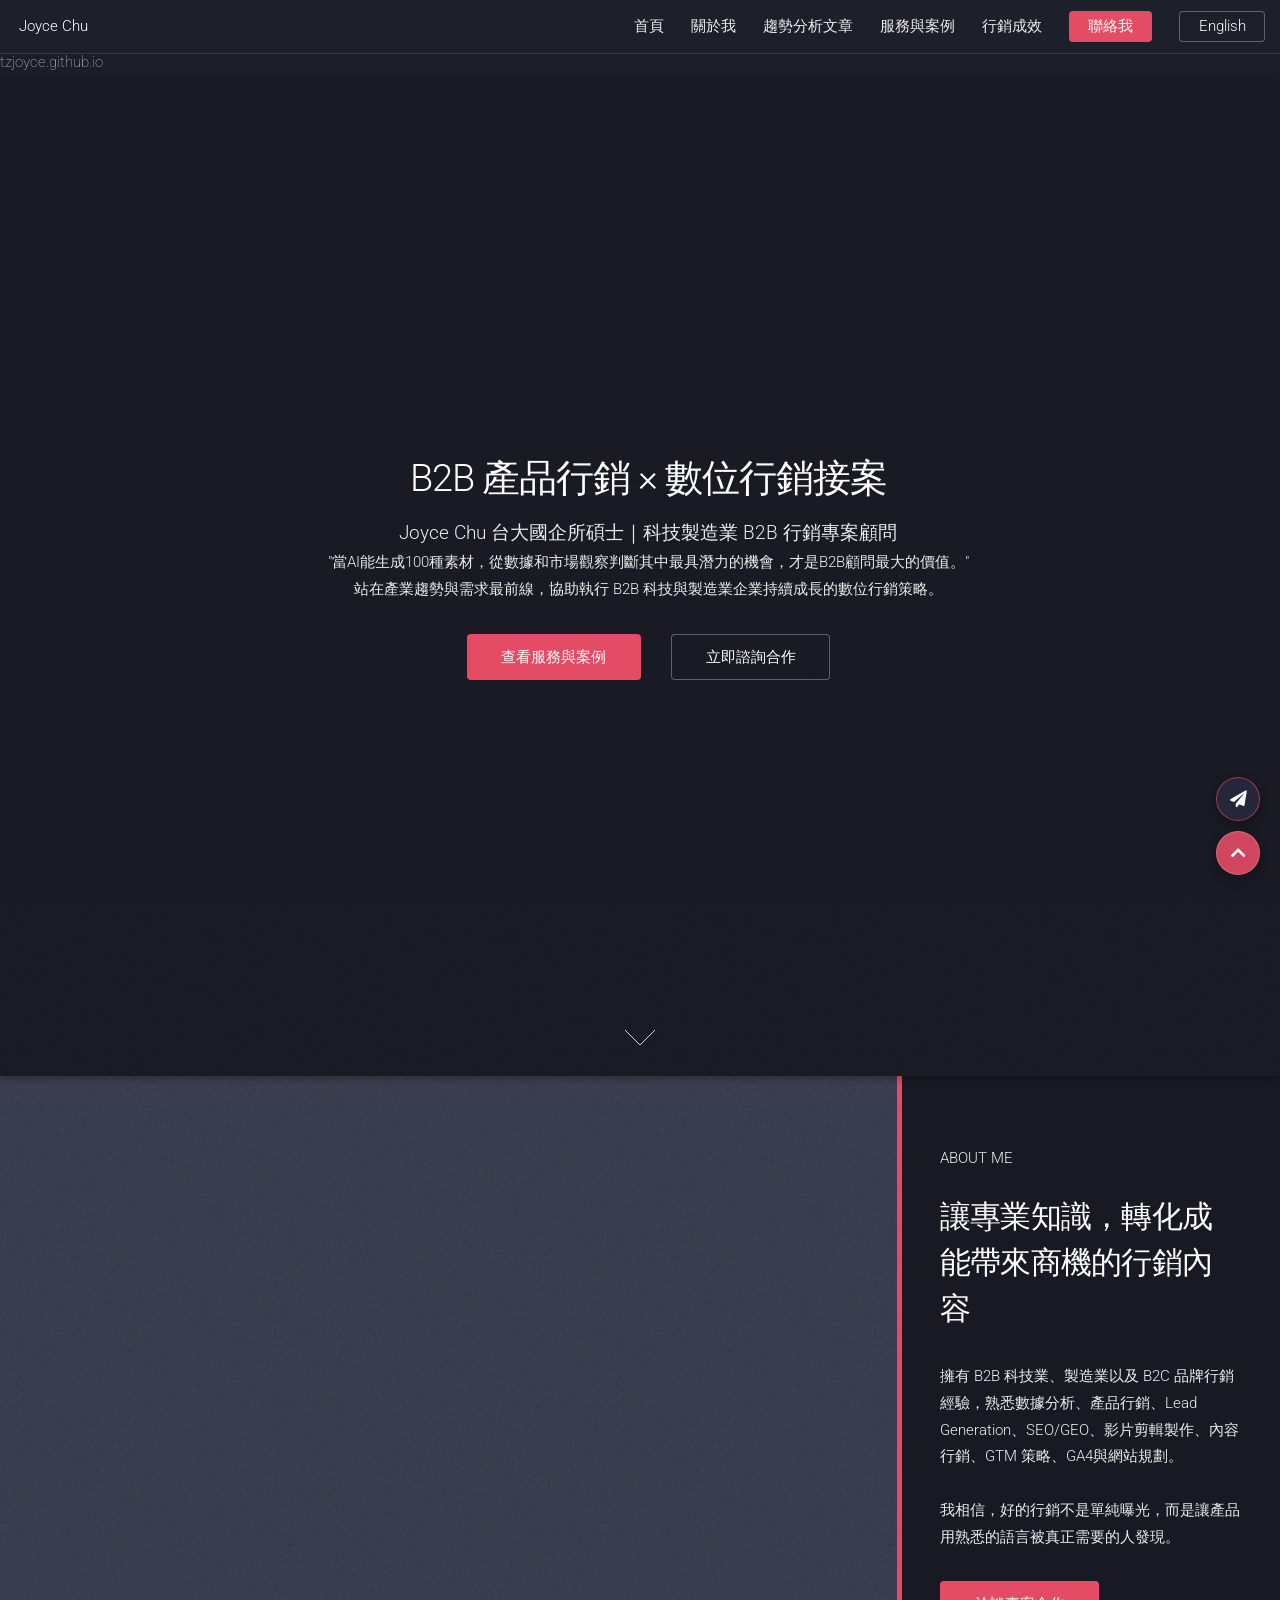
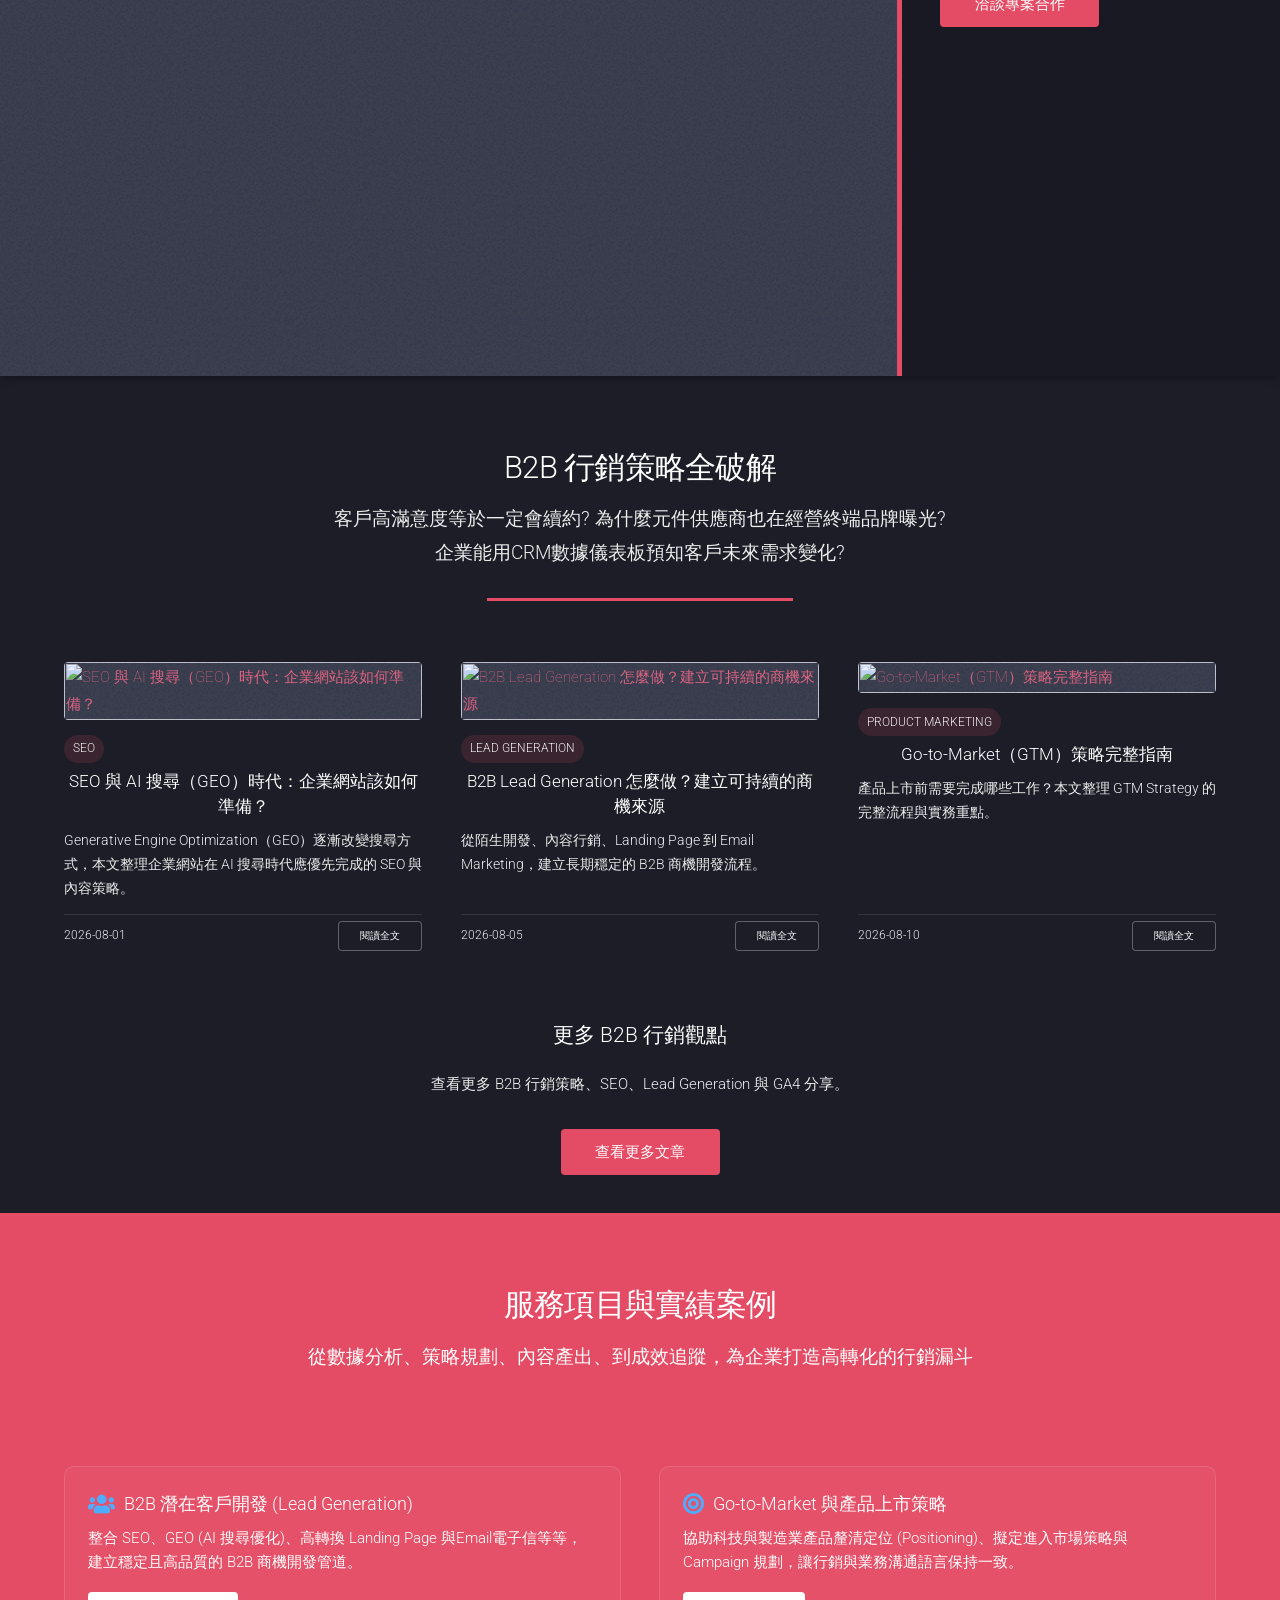
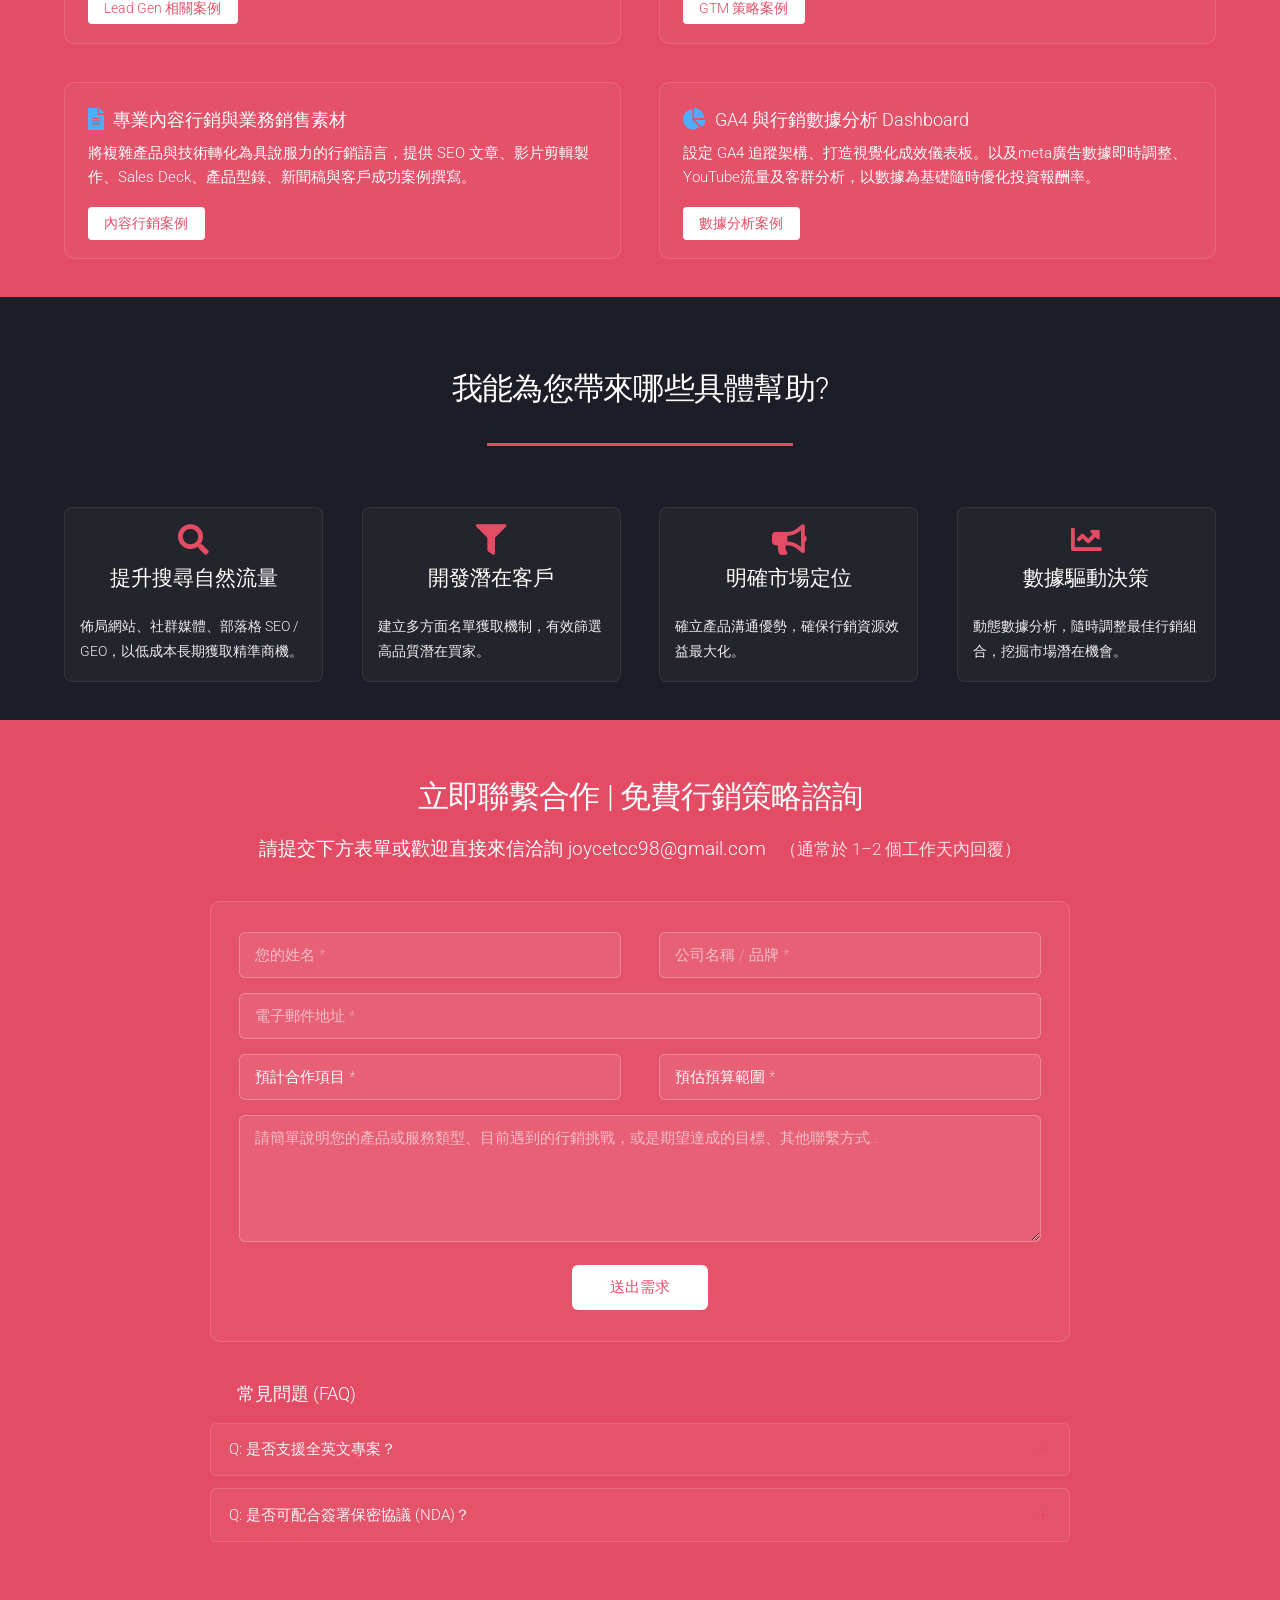
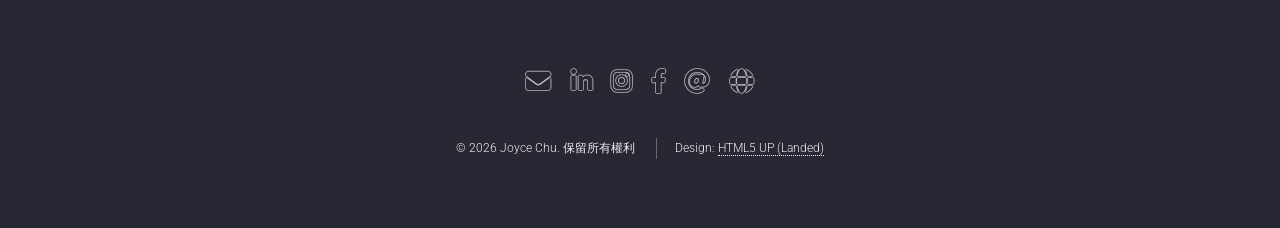
==== commit 623c11b1: "Change icon color to #4facfe in index.html" ====
--- a/zh/index.html
+++ b/zh/index.html
@@ -130,7 +130,7 @@
 		}
 		.card-icon-header i {
 			font-size: 1.4em;
-			color: #f6d365; /* 這裡可自由更換您喜歡的 Icon 顏色（目前為專業藍紫色） */
+			color: #4facfe; /* 這裡可自由更換您喜歡的 Icon 顏色（目前為專業藍紫色） */
 		}
 		.card-icon-header h3 {
 			margin: 0;
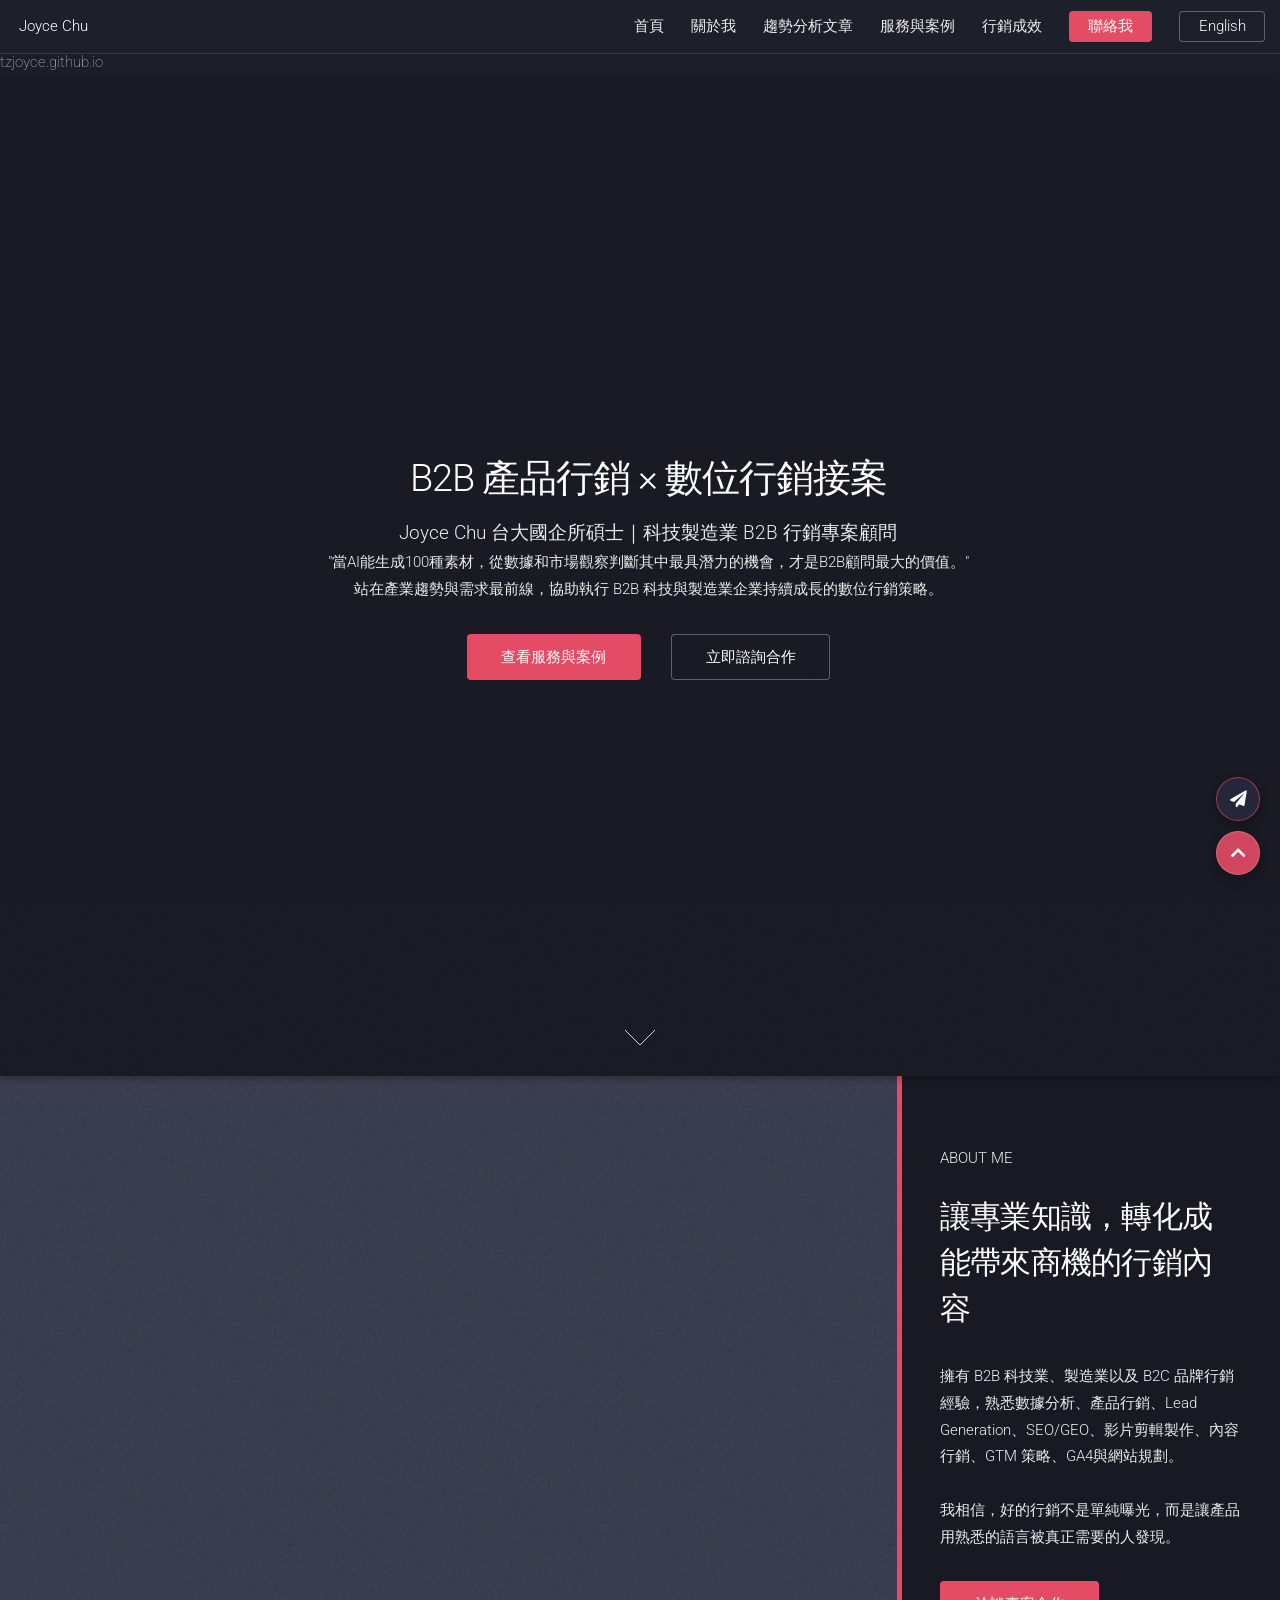
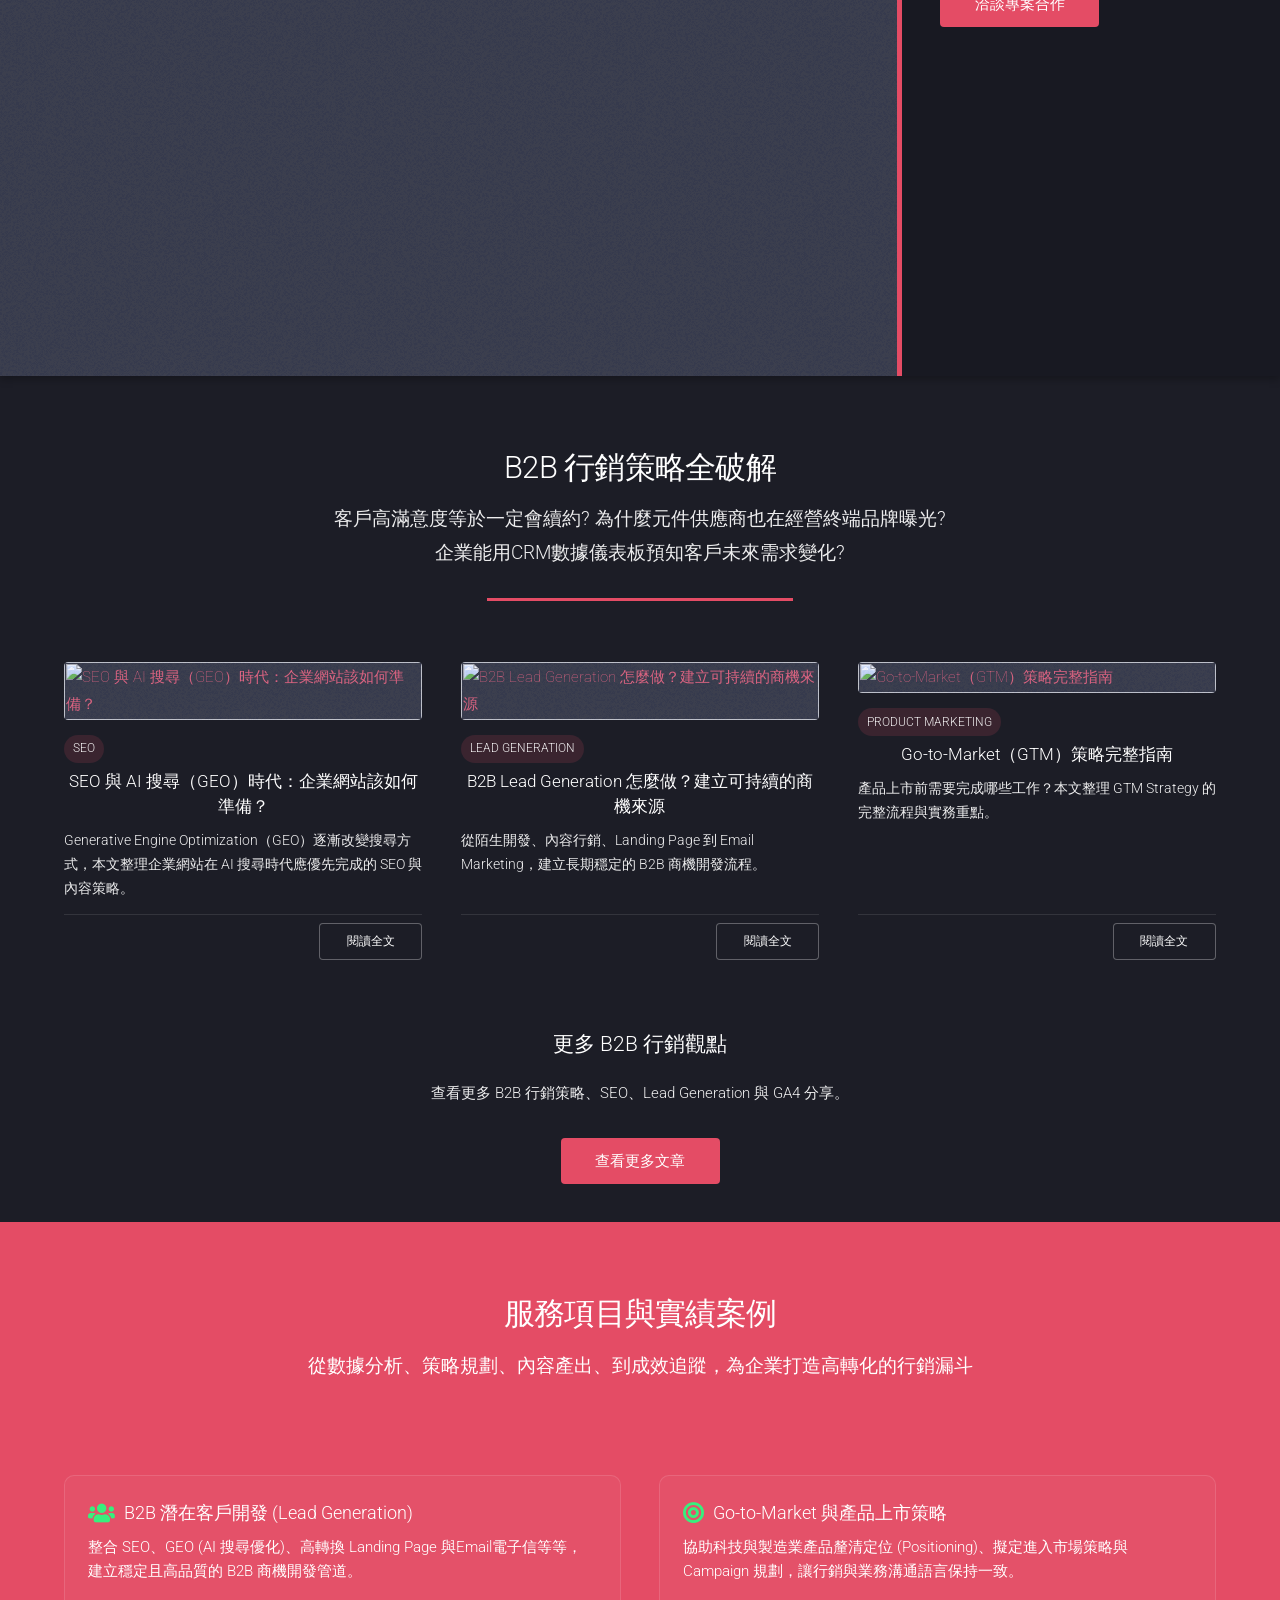
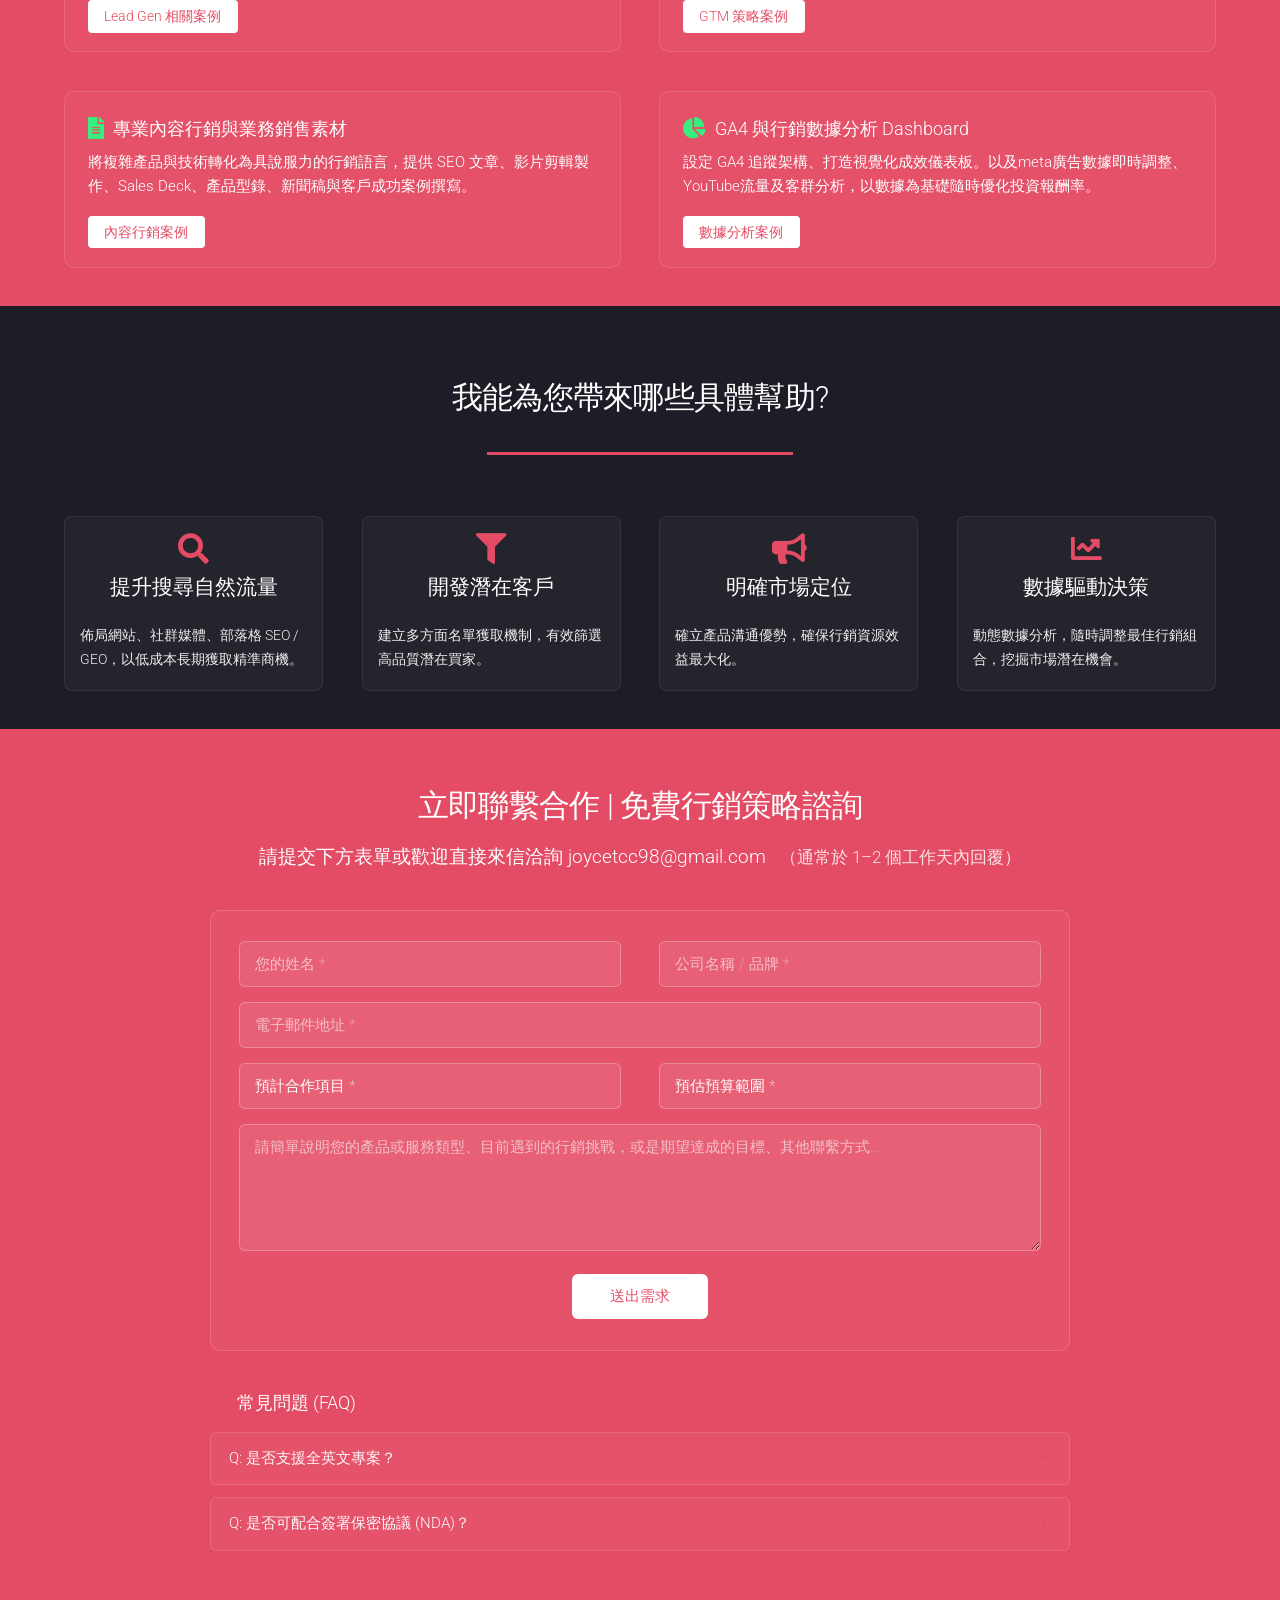
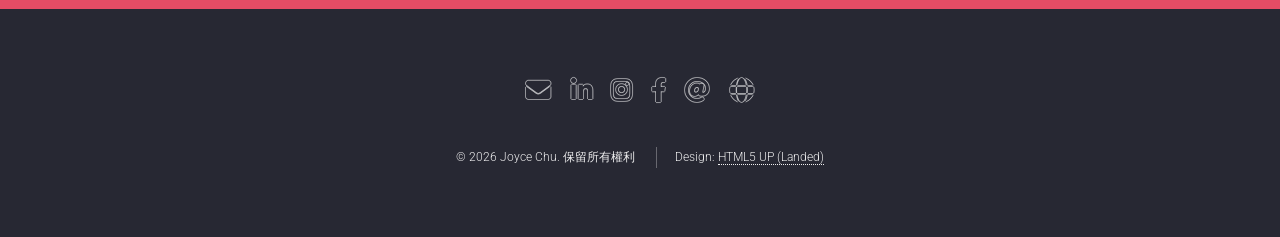
==== commit 5ee1aa96: "Update icon color in zh/index.html Changed icon color from professional blue-purple to green." ====
--- a/zh/index.html
+++ b/zh/index.html
@@ -130,7 +130,7 @@
 		}
 		.card-icon-header i {
 			font-size: 1.4em;
-			color: #4facfe; /* 這裡可自由更換您喜歡的 Icon 顏色（目前為專業藍紫色） */
+			color: #38ef7d; /* 這裡可自由更換您喜歡的 Icon 顏色（目前為專業藍紫色） */
 		}
 		.card-icon-header h3 {
 			margin: 0;
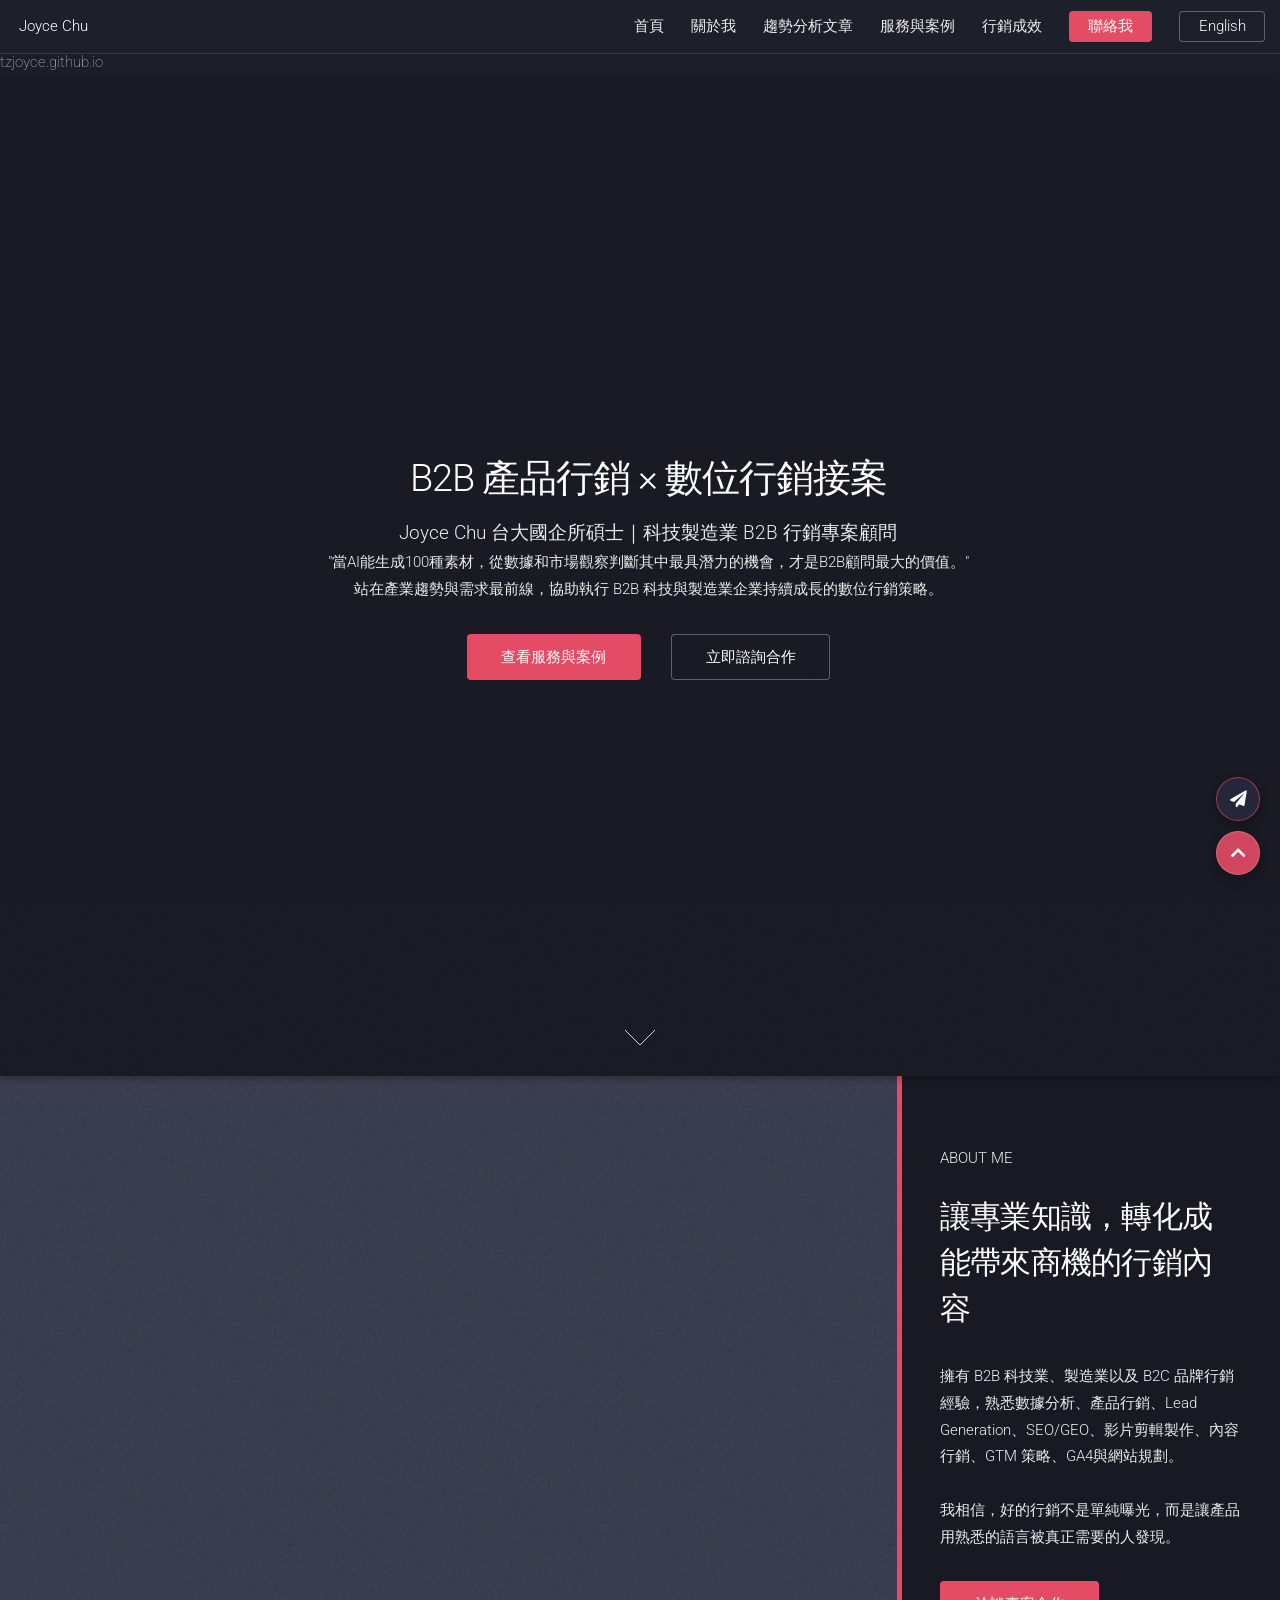
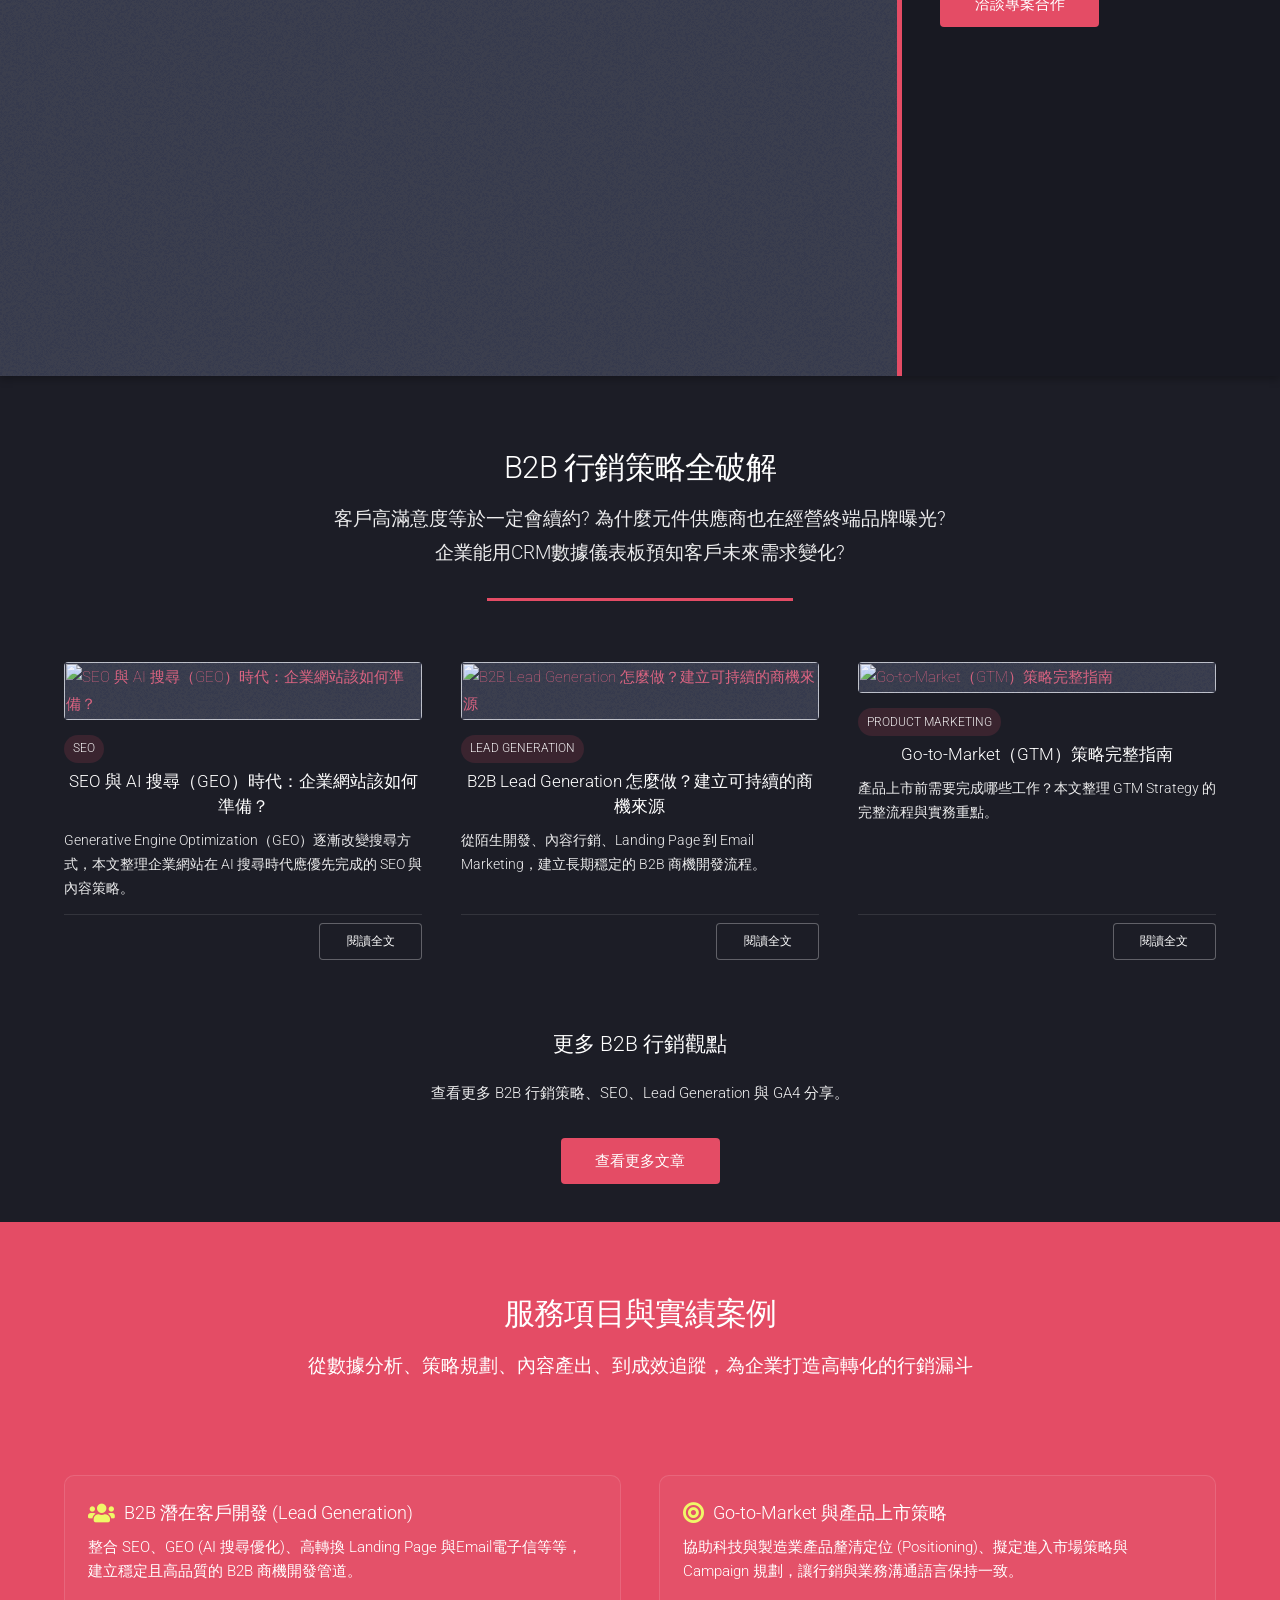
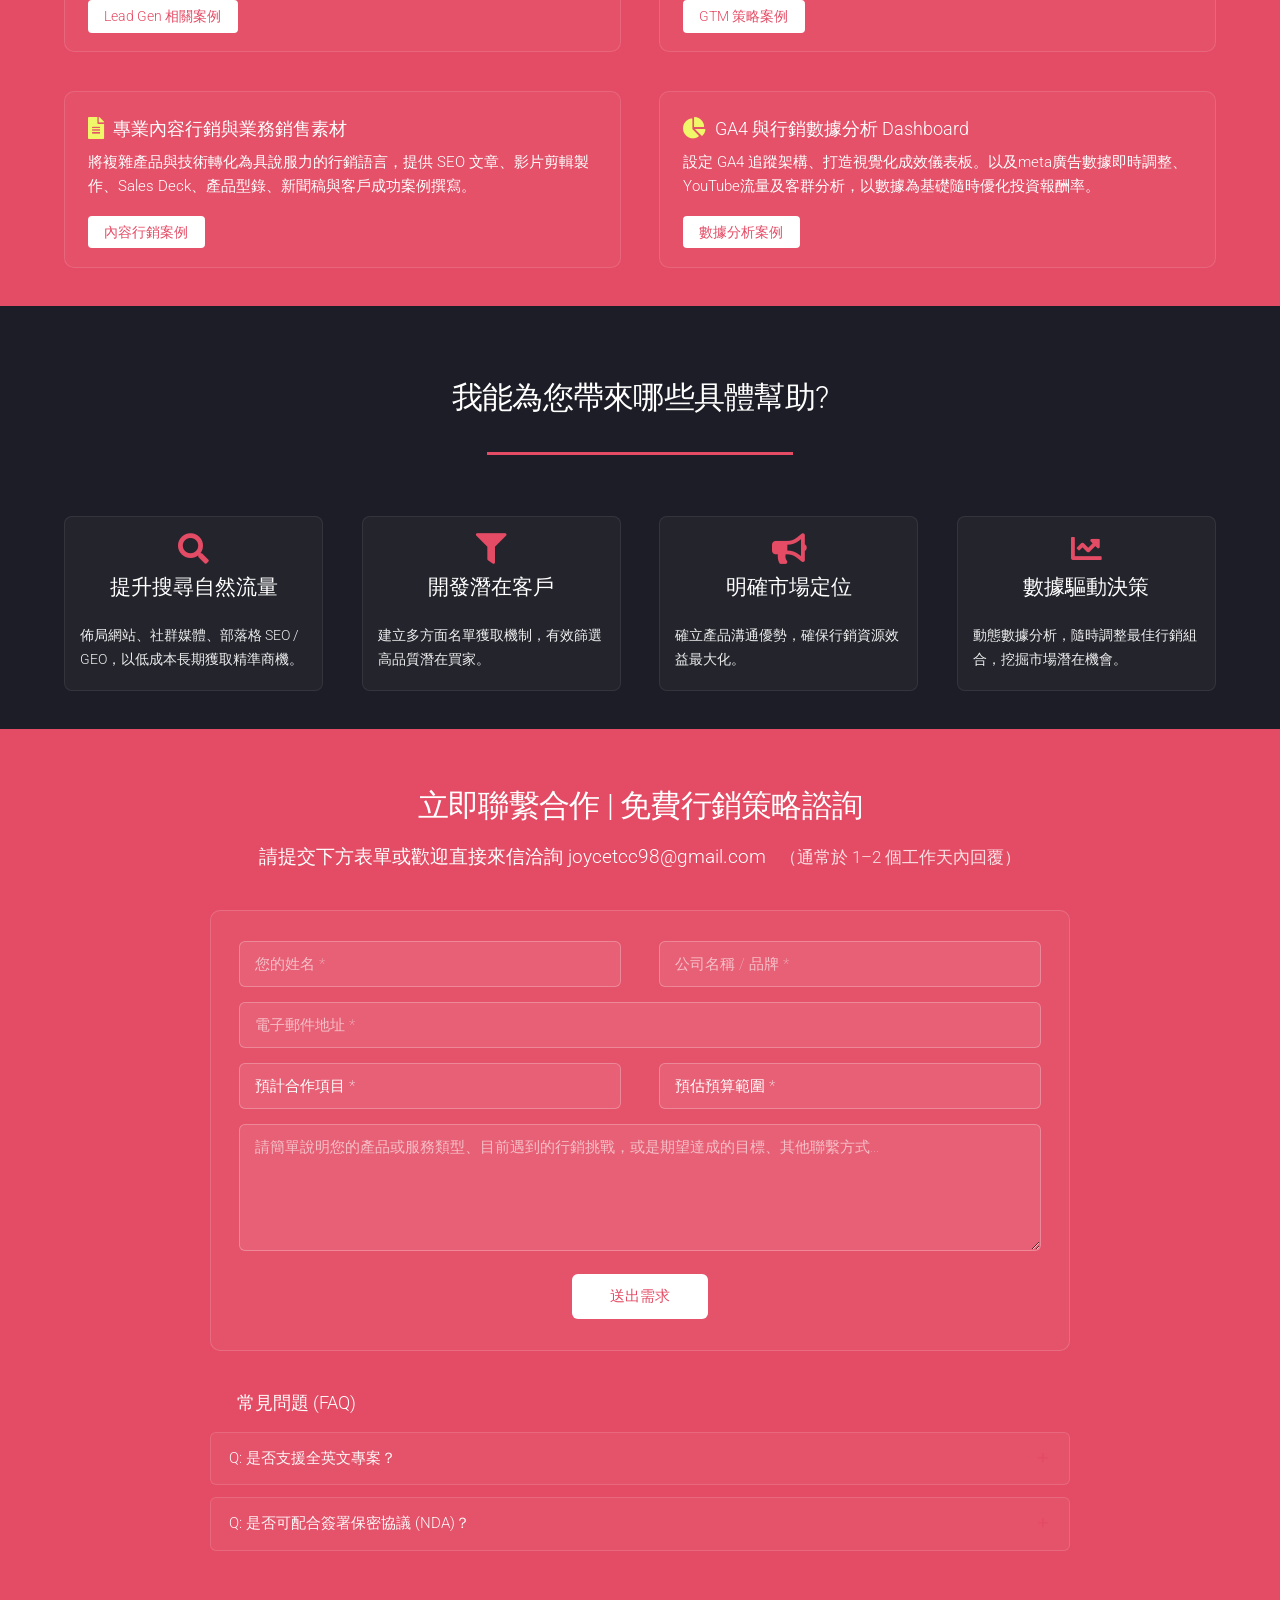
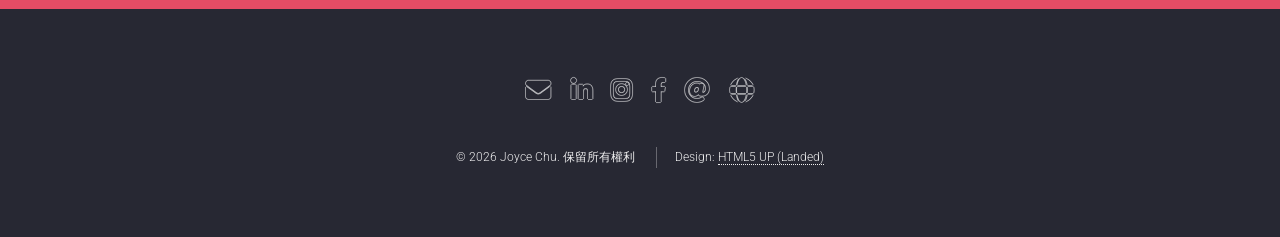
==== commit d142bb5a: "Update icon color in zh/index.html Changed icon color from #38ef7d to #F0F768 in zh/index.html." ====
--- a/zh/index.html
+++ b/zh/index.html
@@ -130,7 +130,7 @@
 		}
 		.card-icon-header i {
 			font-size: 1.4em;
-			color: #38ef7d; /* 這裡可自由更換您喜歡的 Icon 顏色（目前為專業藍紫色） */
+			color: #F0F768; /* 這裡可自由更換您喜歡的 Icon 顏色（目前為專業藍紫色） */
 		}
 		.card-icon-header h3 {
 			margin: 0;
